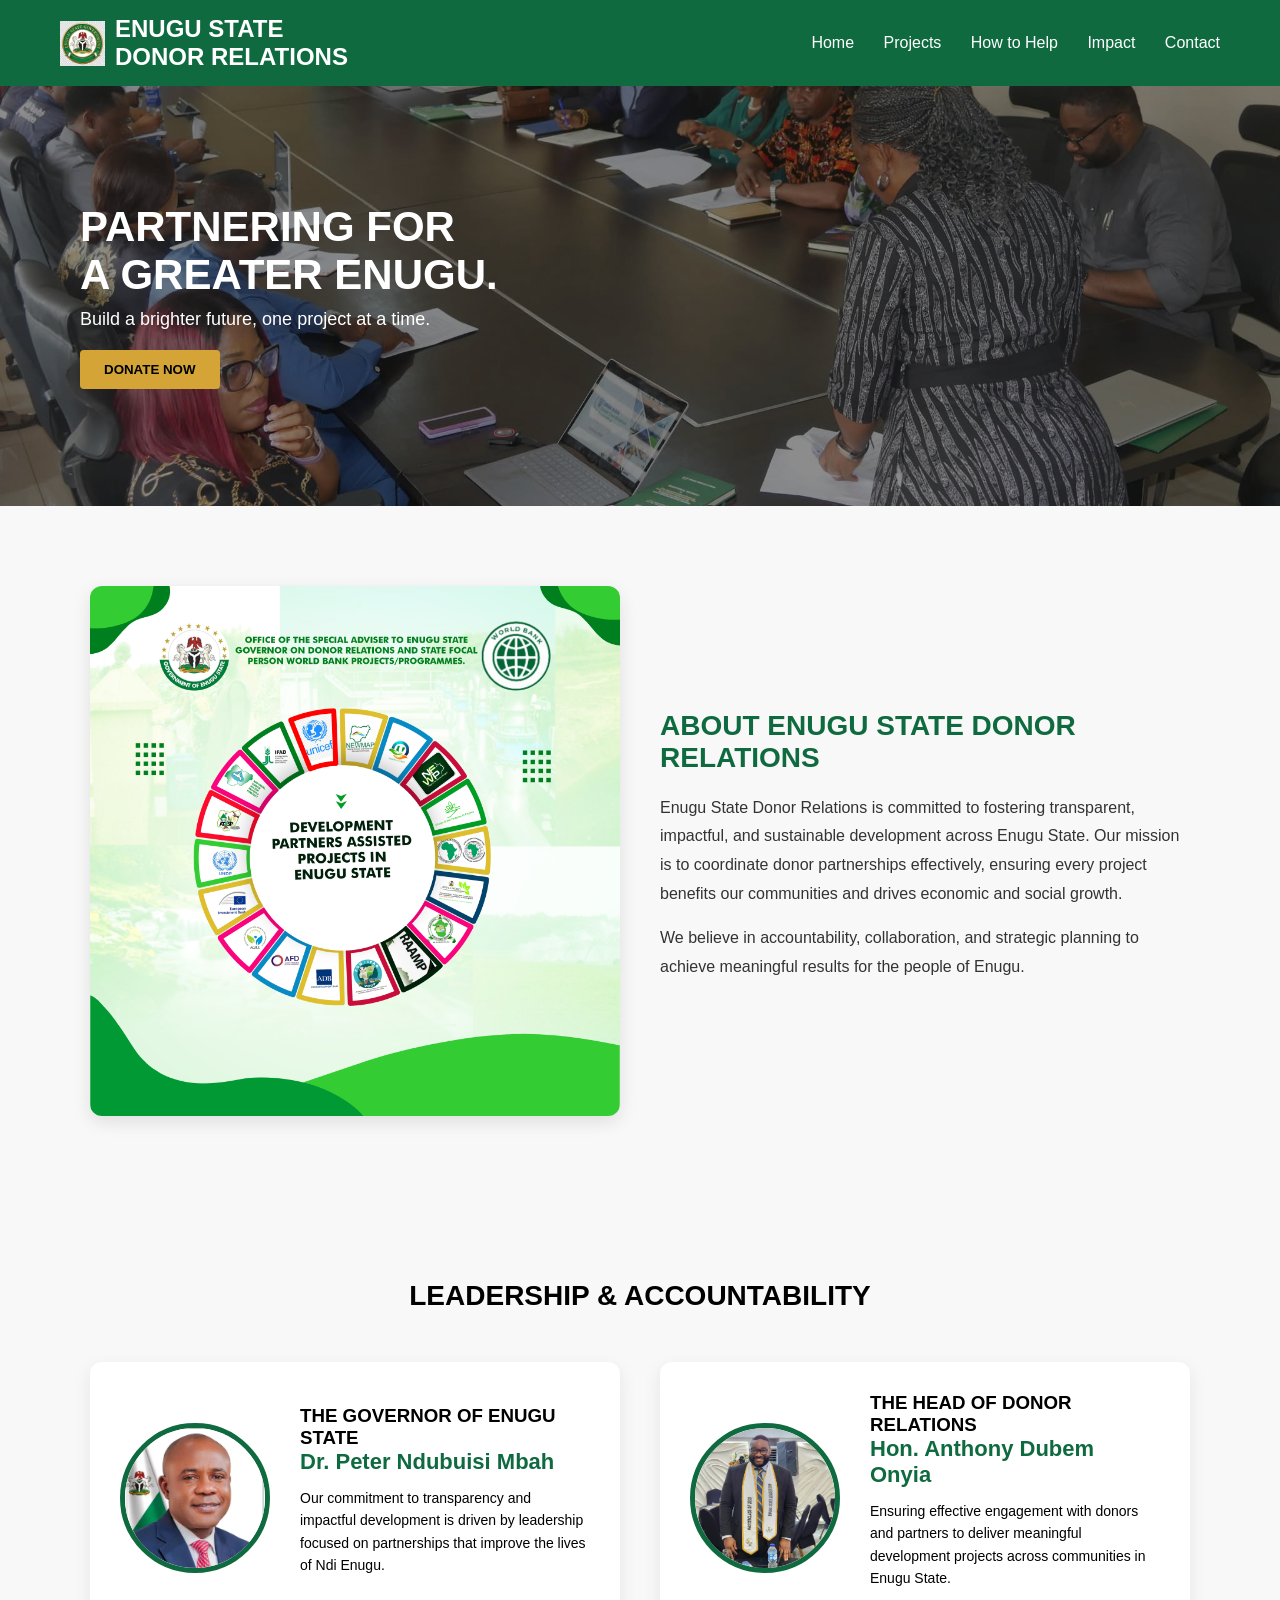
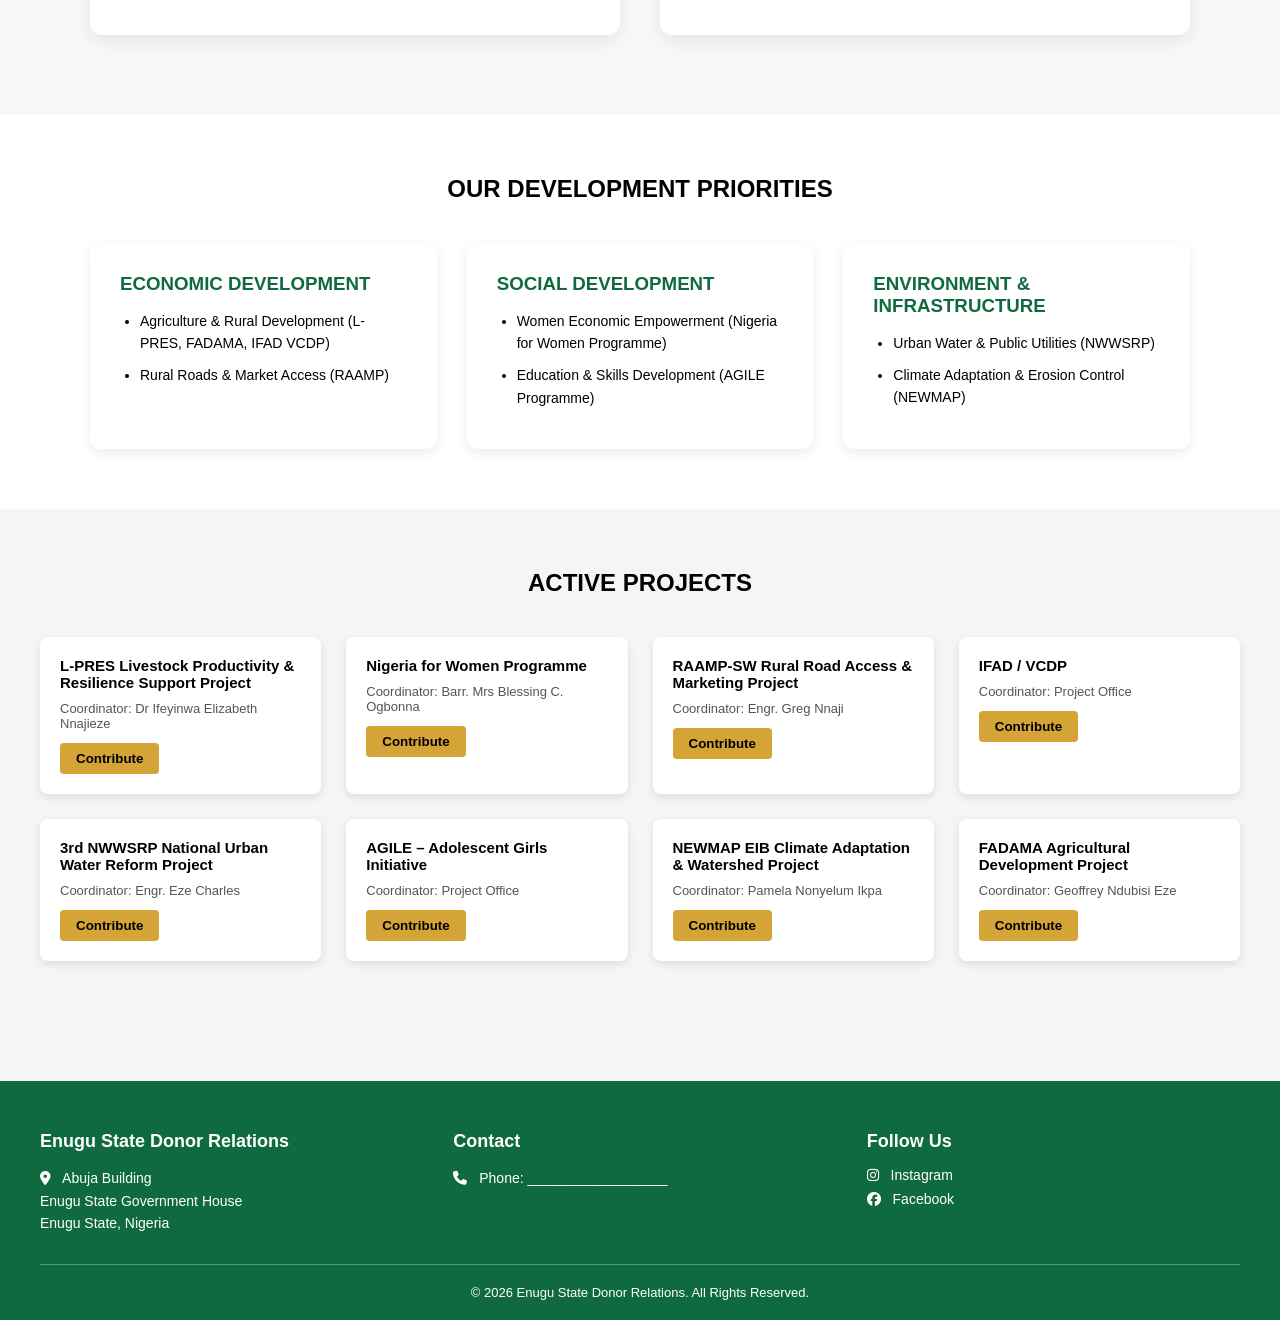
==== index.html @ 3a1fd837 "update" ====
<!DOCTYPE html>
<html lang="en">

<head>
<meta charset="UTF-8">
<meta name="viewport" content="width=device-width, initial-scale=1.0">
<title>Enugu State Donor Relations</title>

<link rel="stylesheet" href="index.css">

<!-- ICON LIBRARY -->
<link rel="stylesheet" href="https://cdnjs.cloudflare.com/ajax/libs/font-awesome/6.5.0/css/all.min.css">

</head>

<body>

<!-- HEADER -->

<header class="header">

<div class="logo-area">
<img src="Gemini_Generated_Image_ixo9hwixo9hwixo9.png" alt="logo">
<h2>ENUGU STATE<br>DONOR RELATIONS</h2>
</div>

<nav class="nav">
<a href="#">Home</a>
<a href="#">Projects</a>
<a href="#">How to Help</a>
<a href="#">Impact</a>
<a href="#">Contact</a>
</nav>

</header>



<!-- HERO -->

<section class="hero">

<div class="hero-content">

<h1>PARTNERING FOR <br> A GREATER ENUGU.</h1>

<p>Build a brighter future, one project at a time.</p>

<button class="donate-btn">DONATE NOW</button>

</div>

</section>


<!-- ABOUT US -->

<section class="about-us">
  <div class="about-container">
    <div class="about-grid">
      <div class="about-image">
        <img src="1000001806.jpg" alt="About Enugu State Donor Relations">
      </div>
      <div class="about-text">
        <h2>ABOUT ENUGU STATE DONOR RELATIONS</h2>
        <p>
          Enugu State Donor Relations is committed to fostering transparent,
          impactful, and sustainable development across Enugu State. Our mission
          is to coordinate donor partnerships effectively, ensuring every project
          benefits our communities and drives economic and social growth.
        </p>
        <p>
          We believe in accountability, collaboration, and strategic planning to
          achieve meaningful results for the people of Enugu.
        </p>
      </div>
    </div>
  </div>
</section>



<!-- LEADERSHIP -->

<section class="leadership">

<h2>LEADERSHIP & ACCOUNTABILITY</h2>

<div class="leadership-grid">

<div class="leader-card">

<div class="leader-img">
<img src="petermbah.jpg" alt="Governor of Enugu State">
</div>

<div class="leader-info">

<h3>THE GOVERNOR OF ENUGU STATE</h3>
<h4>Dr. Peter Ndubuisi Mbah</h4>

<p>
Our commitment to transparency and impactful development
is driven by leadership focused on partnerships that
improve the lives of Ndi Enugu.
</p>

</div>

</div>


<div class="leader-card">

<div class="leader-img">
<img src="dubemonyia.jpg" alt="Hon Anthony Dubem Onyia">
</div>

<div class="leader-info">

<h3>THE HEAD OF DONOR RELATIONS</h3>
<h4>Hon. Anthony Dubem Onyia</h4>

<p>
Ensuring effective engagement with donors and partners
to deliver meaningful development projects across
communities in Enugu State.
</p>

</div>

</div>

</div>

</section>



<!-- PRIORITIES -->

<section class="priorities">

<h2>OUR DEVELOPMENT PRIORITIES</h2>

<div class="priority-grid">


<div class="priority">

<h3>ECONOMIC DEVELOPMENT</h3>

<ul>
<li>Agriculture & Rural Development (L-PRES, FADAMA, IFAD VCDP)</li>
<li>Rural Roads & Market Access (RAAMP)</li>
</ul>

</div>


<div class="priority">

<h3>SOCIAL DEVELOPMENT</h3>

<ul>
<li>Women Economic Empowerment (Nigeria for Women Programme)</li>
<li>Education & Skills Development (AGILE Programme)</li>
</ul>

</div>


<div class="priority">

<h3>ENVIRONMENT & INFRASTRUCTURE</h3>

<ul>
<li>Urban Water & Public Utilities (NWWSRP)</li>
<li>Climate Adaptation & Erosion Control (NEWMAP)</li>
</ul>

</div>

</div>

</section>



<!-- PROJECTS -->

<section class="projects">

<h2>ACTIVE PROJECTS</h2>

<div class="project-grid">

<div class="project-card">
<div class="project-info">
<h4>L-PRES Livestock Productivity & Resilience Support Project</h4>
<p>Coordinator: Dr Ifeyinwa Elizabeth Nnajieze</p>
<button>Contribute</button>
</div>
</div>

<div class="project-card">
<div class="project-info">
<h4>Nigeria for Women Programme</h4>
<p>Coordinator: Barr. Mrs Blessing C. Ogbonna</p>
<button>Contribute</button>
</div>
</div>

<div class="project-card">
<div class="project-info">
<h4>RAAMP-SW Rural Road Access & Marketing Project</h4>
<p>Coordinator: Engr. Greg Nnaji</p>
<button>Contribute</button>
</div>
</div>

<div class="project-card">
<div class="project-info">
<h4>IFAD / VCDP</h4>
<p>Coordinator: Project Office</p>
<button>Contribute</button>
</div>
</div>

<div class="project-card">
<div class="project-info">
<h4>3rd NWWSRP National Urban Water Reform Project</h4>
<p>Coordinator: Engr. Eze Charles</p>
<button>Contribute</button>
</div>
</div>

<div class="project-card">
<div class="project-info">
<h4>AGILE – Adolescent Girls Initiative</h4>
<p>Coordinator: Project Office</p>
<button>Contribute</button>
</div>
</div>

<div class="project-card">
<div class="project-info">
<h4>NEWMAP EIB Climate Adaptation & Watershed Project</h4>
<p>Coordinator: Pamela Nonyelum Ikpa</p>
<button>Contribute</button>
</div>
</div>

<div class="project-card">
<div class="project-info">
<h4>FADAMA Agricultural Development Project</h4>
<p>Coordinator: Geoffrey Ndubisi Eze</p>
<button>Contribute</button>
</div>
</div>

</div>

</section>



<!-- FOOTER -->

<footer class="footer">

<div class="footer-container">

<div class="footer-section">

<h3>Enugu State Donor Relations</h3>

<p>
<i class="fa-solid fa-location-dot"></i>
Abuja Building<br>
Enugu State Government House<br>
Enugu State, Nigeria
</p>

</div>


<div class="footer-section">

<h3>Contact</h3>

<p>
<i class="fa-solid fa-phone"></i>
Phone: __________________
</p>

</div>


<div class="footer-section">

<h3>Follow Us</h3>

<a href="https://www.instagram.com/enugudonorrelations?igsh=aGJiYTN5NWJxbzJ3" target="_blank">
<i class="fa-brands fa-instagram"></i> Instagram
</a>

<a href="https://www.facebook.com/share/1RMy5qS3ZX/" target="_blank">
<i class="fa-brands fa-facebook"></i> Facebook
</a>

</div>

</div>


<div class="footer-bottom">

<p>
© 2026 Enugu State Donor Relations. All Rights Reserved.
</p>

</div>

</footer>



<script>

const heroImages = [
"FB_IMG_1773051484138.jpg",
"dubemonyia.jpg",
"petermbah.jpg",
"Gemini_Generated_Image_9sivd39sivd39siv.png"
];

const hero = document.querySelector(".hero");

let index = 0;

function changeHero(){

hero.style.backgroundImage = `url(${heroImages[index]})`;

index++;

if(index >= heroImages.length){
index = 0;
}

}

changeHero();

setInterval(changeHero,5000);

</script>


</body>
</html>
---- index.css ----
*{
margin:0;
padding:0;
box-sizing:border-box;
font-family:Arial, Helvetica, sans-serif;
}

body{
background:#f5f5f5;
}


/* HEADER */

.header{
display:flex;
justify-content:space-between;
align-items:center;
padding:15px 60px;
background:#0f6b3f;
color:white;
}

.logo-area{
display:flex;
align-items:center;
gap:10px;
}

.logo-area img{
width:45px;
}

.nav a{
color:white;
margin-left:25px;
text-decoration:none;
font-weight:500;
}

.nav a:hover{
text-decoration:underline;
}



/* HERO */

.hero{
height:420px;
background-size:cover;
background-position:center;
background-repeat:no-repeat;
display:flex;
align-items:center;
padding-left:80px;
color:white;
position:relative;
transition:background-image 1s ease-in-out;
}

.hero::before{
content:"";
position:absolute;
top:0;
left:0;
width:100%;
height:100%;
background:rgba(0,0,0,0.45);
}

.hero-content{
position:relative;
z-index:2;
}

.hero-content h1{
font-size:42px;
margin-bottom:10px;
}

.hero-content p{
font-size:18px;
margin-bottom:20px;
}

.donate-btn{
background:#d4a437;
border:none;
padding:12px 24px;
font-weight:bold;
cursor:pointer;
border-radius:4px;
}



/* LEADERSHIP */

.leadership{
padding:80px 40px;
background:#f8f8f8;
text-align:center;
}

.leadership h2{
margin-bottom:50px;
font-size:28px;
}

.leadership-grid{
display:grid;
grid-template-columns:repeat(2,1fr);
gap:40px;
max-width:1100px;
margin:auto;
}

.leader-card{
display:flex;
align-items:center;
gap:30px;
background:white;
border-radius:12px;
padding:30px;
box-shadow:0 6px 18px rgba(0,0,0,0.08);
}

.leader-img{
min-width:150px;
height:150px;
border-radius:50%;
overflow:hidden;
border:5px solid #0f6b3f;
}

.leader-img img{
width:100%;
height:100%;
object-fit:cover;
}

.leader-info{
text-align:left;
}

.leader-info h4{
font-size:22px;
margin-bottom:12px;
color:#0f6b3f;
}

.leader-info p{
font-size:14px;
line-height:1.6;
margin-bottom:15px;
}



/* PRIORITIES */

.priorities{
text-align:center;
padding:60px 40px;
background:white;
}

.priorities h2{
margin-bottom:40px;
}

.priority-grid{
display:grid;
grid-template-columns:repeat(auto-fit,minmax(280px,1fr));
gap:30px;
max-width:1100px;
margin:auto;
}

.priority{
background:white;
padding:30px;
border-radius:10px;
box-shadow:0 4px 12px rgba(0,0,0,0.08);
text-align:left;
}

.priority h3{
color:#0f6b3f;
margin-bottom:15px;
}

.priority ul{
padding-left:20px;
}

.priority li{
margin-bottom:10px;
font-size:14px;
line-height:1.6;
}



/* PROJECTS */

.projects{
padding:60px 40px;
}

.projects h2{
text-align:center;
margin-bottom:40px;
}

.project-grid{
display:grid;
grid-template-columns:repeat(auto-fit,minmax(260px,1fr));
gap:25px;
max-width:1200px;
margin:auto;
}

.project-card{
background:white;
border-radius:8px;
padding:20px;
box-shadow:0 3px 8px rgba(0,0,0,0.1);
}

.project-info h4{
font-size:15px;
margin-bottom:10px;
}

.project-info p{
font-size:13px;
margin-bottom:12px;
color:#555;
}

.project-info button{
background:#d4a437;
border:none;
padding:8px 16px;
cursor:pointer;
border-radius:4px;
font-weight:bold;
}

/* FOOTER */

.footer{
background:#0f6b3f;
color:white;
padding:50px 40px 20px;
margin-top:60px;
}

.footer-container{
display:grid;
grid-template-columns:repeat(auto-fit,minmax(250px,1fr));
gap:40px;
max-width:1200px;
margin:auto;
}

.footer-section h3{
margin-bottom:15px;
font-size:18px;
}

.footer-section p{
font-size:14px;
line-height:1.6;
}

.footer-section a{
display:block;
color:white;
text-decoration:none;
margin-bottom:8px;
font-size:14px;
}

.footer-section a:hover{
text-decoration:underline;
}

.footer-bottom{
text-align:center;
margin-top:30px;
padding-top:20px;
border-top:1px solid rgba(255,255,255,0.3);
font-size:13px;
}

.footer i{
margin-right:8px;
}

/* ABOUT US */

.about-us {
  padding: 80px 40px;
  background: #f8f8f8;
}

.about-container {
  max-width: 1100px;
  margin: auto;
}

.about-grid {
  display: grid;
  grid-template-columns: 1fr 1fr;
  gap: 40px;
  align-items: center;
}

.about-image img {
  width: 100%;
  border-radius: 12px;
  object-fit: cover;
  box-shadow: 0 6px 18px rgba(0,0,0,0.1);
}

.about-text h2 {
  font-size: 28px;
  color: #0f6b3f;
  margin-bottom: 20px;
}

.about-text p {
  font-size: 16px;
  line-height: 1.8;
  margin-bottom: 15px;
  color: #333;
}

/* Responsive for smaller screens */
@media screen and (max-width: 900px) {
  .about-grid {
    grid-template-columns: 1fr;
    text-align: center;
  }

  .about-text h2 {
    margin-top: 20px;
  }
}
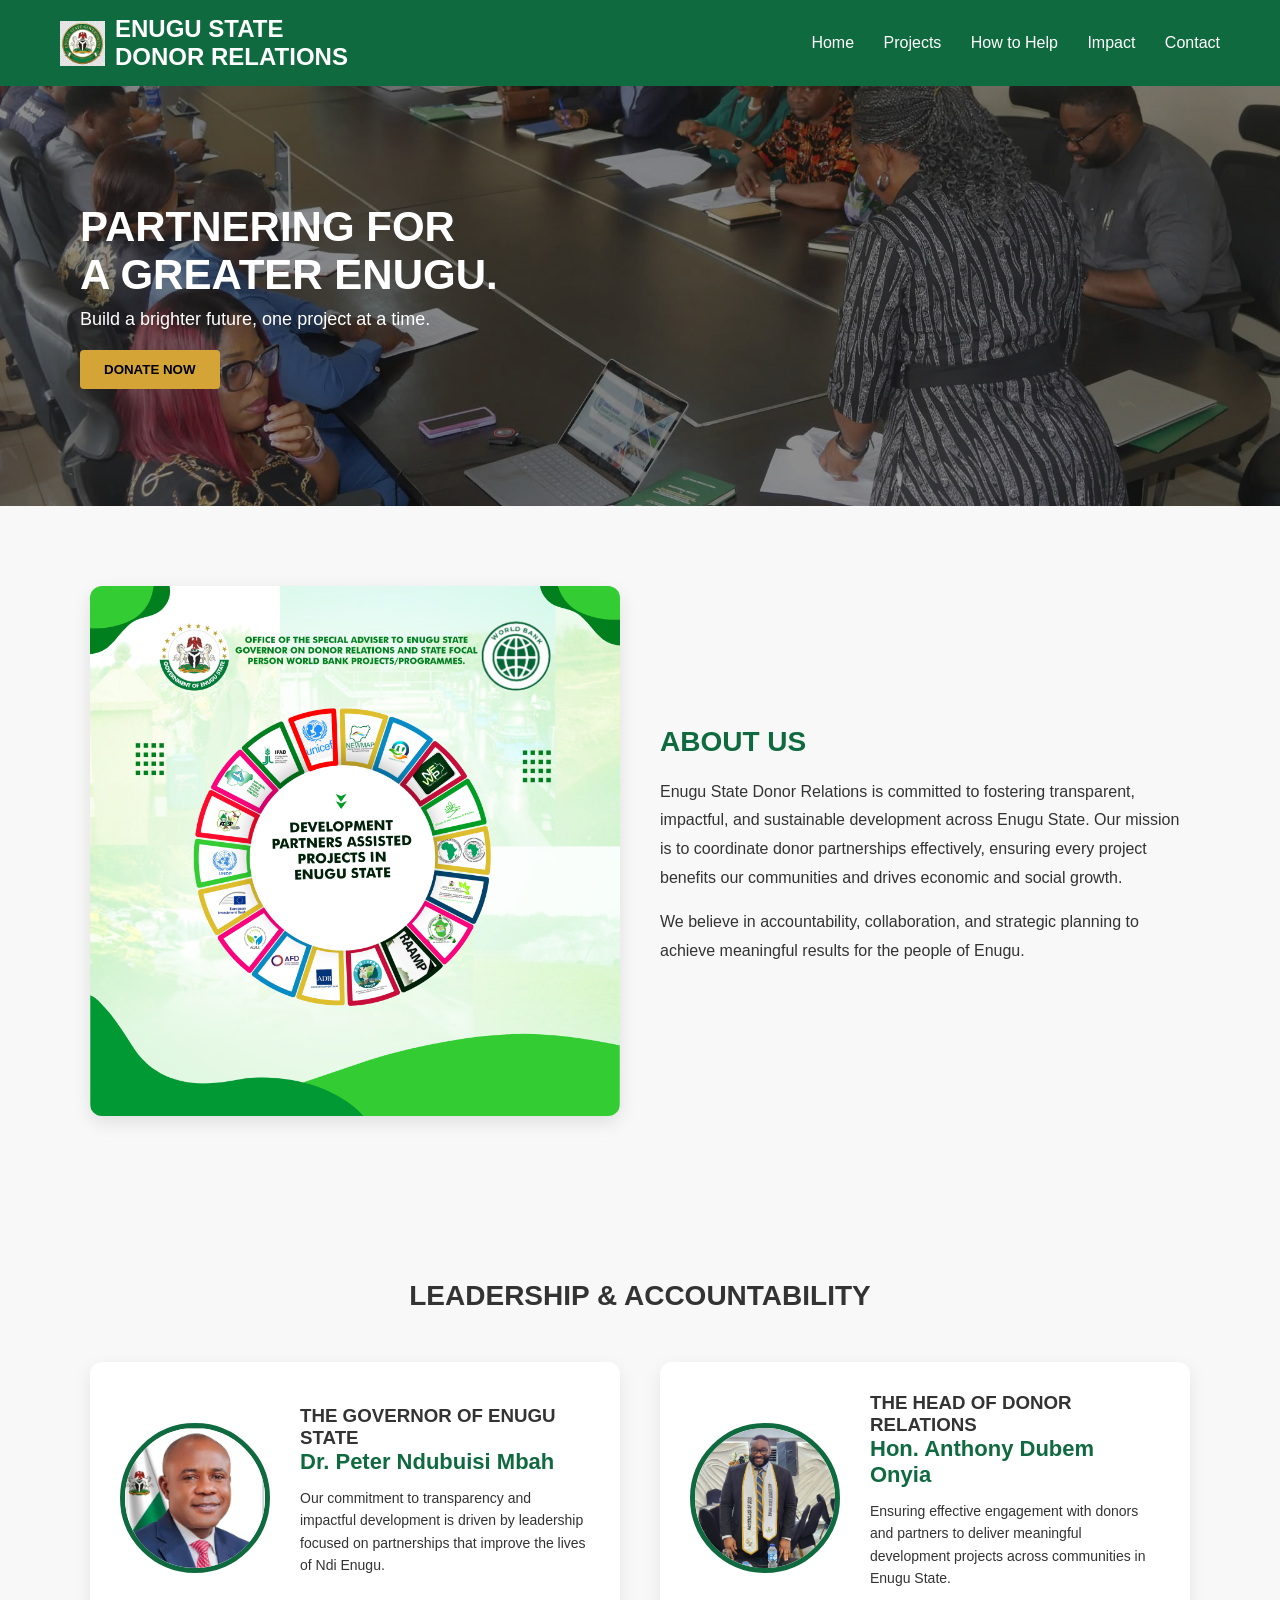
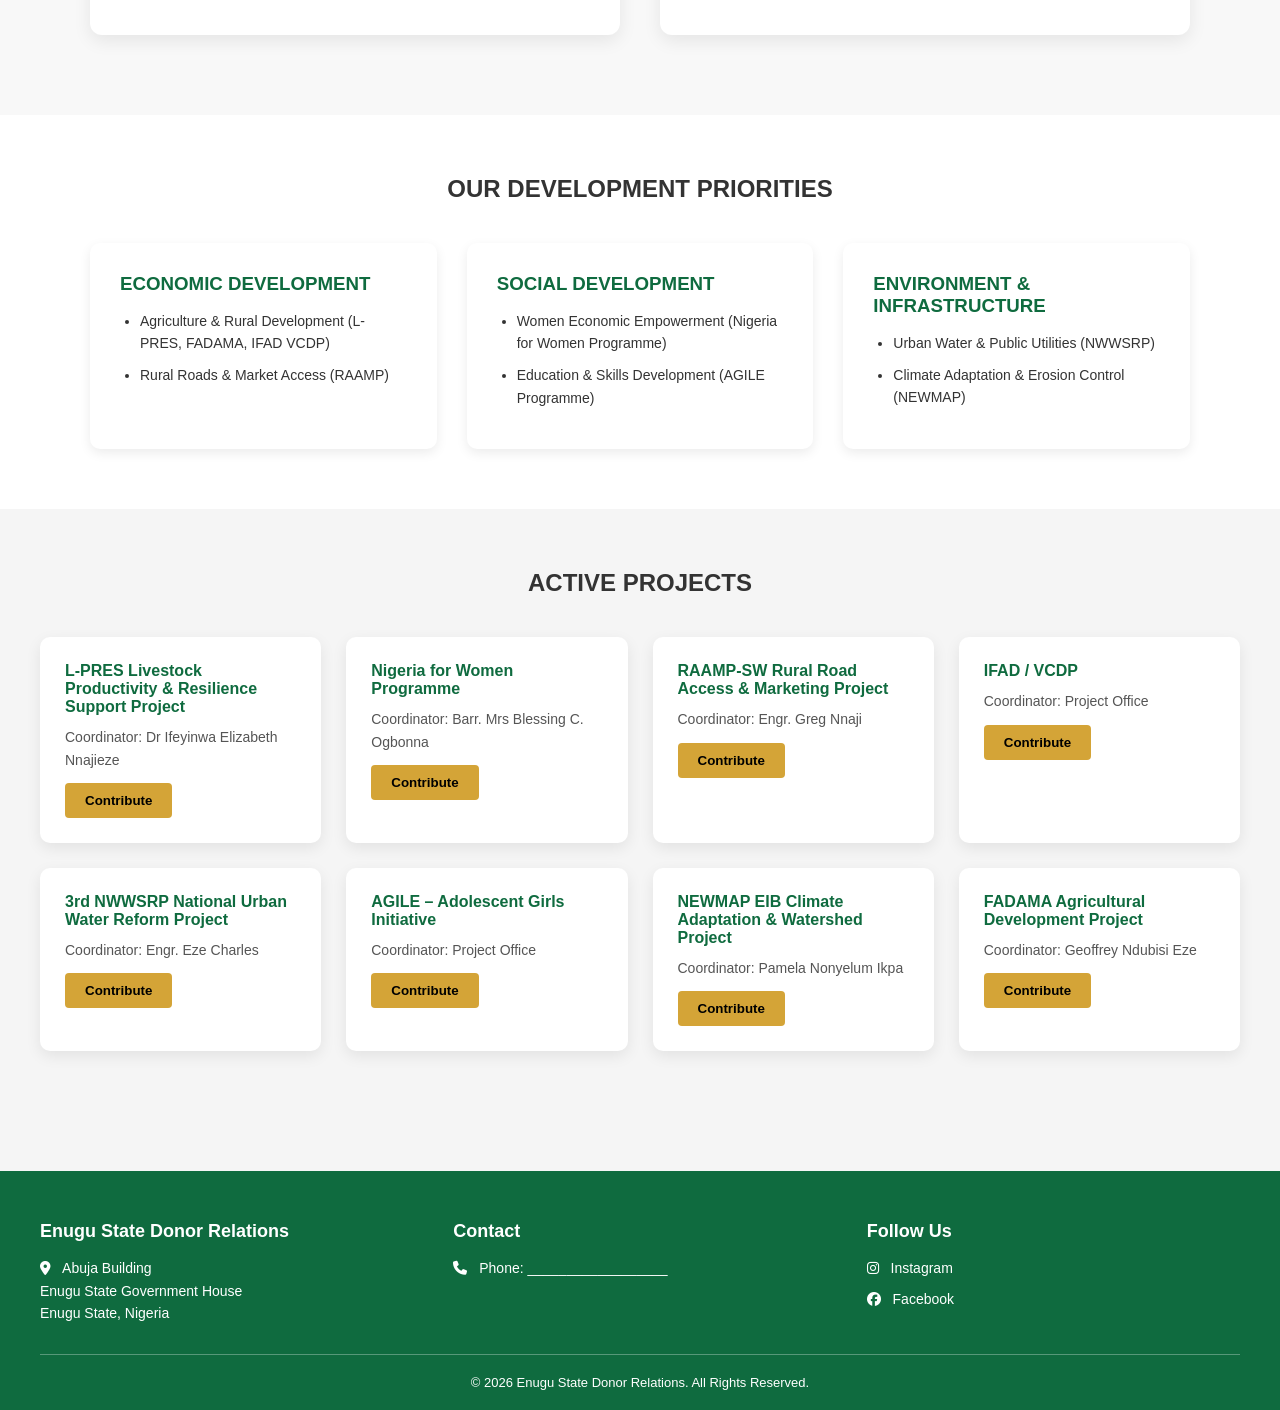
==== commit 225f0b53: "update" ====
--- a/index.html
+++ b/index.html
@@ -62,7 +62,7 @@
         <img src="1000001806.jpg" alt="About Enugu State Donor Relations">
       </div>
       <div class="about-text">
-        <h2>ABOUT ENUGU STATE DONOR RELATIONS</h2>
+        <h2>ABOUT US</h2>
         <p>
           Enugu State Donor Relations is committed to fostering transparent,
           impactful, and sustainable development across Enugu State. Our mission
--- a/index.css
+++ b/index.css
@@ -1,306 +1,127 @@
-*{
-margin:0;
-padding:0;
-box-sizing:border-box;
-font-family:Arial, Helvetica, sans-serif;
-}
-
-body{
-background:#f5f5f5;
-}
-
-
-/* HEADER */
-
-.header{
-display:flex;
-justify-content:space-between;
-align-items:center;
-padding:15px 60px;
-background:#0f6b3f;
-color:white;
-}
-
-.logo-area{
-display:flex;
-align-items:center;
-gap:10px;
-}
-
-.logo-area img{
-width:45px;
-}
-
-.nav a{
-color:white;
-margin-left:25px;
-text-decoration:none;
-font-weight:500;
-}
-
-.nav a:hover{
-text-decoration:underline;
-}
-
-
-
-/* HERO */
-
-.hero{
-height:420px;
-background-size:cover;
-background-position:center;
-background-repeat:no-repeat;
-display:flex;
-align-items:center;
-padding-left:80px;
-color:white;
-position:relative;
-transition:background-image 1s ease-in-out;
-}
-
-.hero::before{
-content:"";
-position:absolute;
-top:0;
-left:0;
-width:100%;
-height:100%;
-background:rgba(0,0,0,0.45);
-}
-
-.hero-content{
-position:relative;
-z-index:2;
-}
-
-.hero-content h1{
-font-size:42px;
-margin-bottom:10px;
-}
-
-.hero-content p{
-font-size:18px;
-margin-bottom:20px;
-}
-
-.donate-btn{
-background:#d4a437;
-border:none;
-padding:12px 24px;
-font-weight:bold;
-cursor:pointer;
-border-radius:4px;
-}
-
-
-
-/* LEADERSHIP */
-
-.leadership{
-padding:80px 40px;
-background:#f8f8f8;
-text-align:center;
-}
-
-.leadership h2{
-margin-bottom:50px;
-font-size:28px;
-}
-
-.leadership-grid{
-display:grid;
-grid-template-columns:repeat(2,1fr);
-gap:40px;
-max-width:1100px;
-margin:auto;
-}
-
-.leader-card{
-display:flex;
-align-items:center;
-gap:30px;
-background:white;
-border-radius:12px;
-padding:30px;
-box-shadow:0 6px 18px rgba(0,0,0,0.08);
-}
-
-.leader-img{
-min-width:150px;
-height:150px;
-border-radius:50%;
-overflow:hidden;
-border:5px solid #0f6b3f;
-}
-
-.leader-img img{
-width:100%;
-height:100%;
-object-fit:cover;
-}
-
-.leader-info{
-text-align:left;
-}
-
-.leader-info h4{
-font-size:22px;
-margin-bottom:12px;
-color:#0f6b3f;
-}
-
-.leader-info p{
-font-size:14px;
-line-height:1.6;
-margin-bottom:15px;
-}
-
-
-
-/* PRIORITIES */
-
-.priorities{
-text-align:center;
-padding:60px 40px;
-background:white;
-}
-
-.priorities h2{
-margin-bottom:40px;
-}
-
-.priority-grid{
-display:grid;
-grid-template-columns:repeat(auto-fit,minmax(280px,1fr));
-gap:30px;
-max-width:1100px;
-margin:auto;
-}
-
-.priority{
-background:white;
-padding:30px;
-border-radius:10px;
-box-shadow:0 4px 12px rgba(0,0,0,0.08);
-text-align:left;
-}
-
-.priority h3{
-color:#0f6b3f;
-margin-bottom:15px;
-}
-
-.priority ul{
-padding-left:20px;
-}
-
-.priority li{
-margin-bottom:10px;
-font-size:14px;
-line-height:1.6;
-}
-
-
-
-/* PROJECTS */
-
-.projects{
-padding:60px 40px;
-}
-
-.projects h2{
-text-align:center;
-margin-bottom:40px;
-}
-
-.project-grid{
-display:grid;
-grid-template-columns:repeat(auto-fit,minmax(260px,1fr));
-gap:25px;
-max-width:1200px;
-margin:auto;
-}
-
-.project-card{
-background:white;
-border-radius:8px;
-padding:20px;
-box-shadow:0 3px 8px rgba(0,0,0,0.1);
-}
-
-.project-info h4{
-font-size:15px;
-margin-bottom:10px;
-}
-
-.project-info p{
-font-size:13px;
-margin-bottom:12px;
-color:#555;
-}
-
-.project-info button{
-background:#d4a437;
-border:none;
-padding:8px 16px;
-cursor:pointer;
-border-radius:4px;
-font-weight:bold;
-}
-
-/* FOOTER */
-
-.footer{
-background:#0f6b3f;
-color:white;
-padding:50px 40px 20px;
-margin-top:60px;
-}
-
-.footer-container{
-display:grid;
-grid-template-columns:repeat(auto-fit,minmax(250px,1fr));
-gap:40px;
-max-width:1200px;
-margin:auto;
-}
-
-.footer-section h3{
-margin-bottom:15px;
-font-size:18px;
-}
-
-.footer-section p{
-font-size:14px;
-line-height:1.6;
-}
-
-.footer-section a{
-display:block;
-color:white;
-text-decoration:none;
-margin-bottom:8px;
-font-size:14px;
-}
-
-.footer-section a:hover{
-text-decoration:underline;
-}
-
-.footer-bottom{
-text-align:center;
-margin-top:30px;
-padding-top:20px;
-border-top:1px solid rgba(255,255,255,0.3);
-font-size:13px;
-}
-
-.footer i{
-margin-right:8px;
-}
-
-/* ABOUT US */
+/* ==========================
+   GLOBAL STYLES
+========================== */
+
+* {
+  margin: 0;
+  padding: 0;
+  box-sizing: border-box;
+  font-family: Arial, Helvetica, sans-serif;
+}
+
+body {
+  background: #f5f5f5;
+  color: #333;
+}
+
+/* ==========================
+   HEADER
+========================== */
+
+.header {
+  display: flex;
+  justify-content: space-between;
+  align-items: center;
+  padding: 15px 60px;
+  background: #0f6b3f;
+  color: white;
+}
+
+.logo-area {
+  display: flex;
+  align-items: center;
+  gap: 10px;
+}
+
+.logo-area img {
+  width: 45px;
+}
+
+.nav a {
+  color: white;
+  margin-left: 25px;
+  text-decoration: none;
+  font-weight: 500;
+}
+
+.nav a:hover {
+  text-decoration: underline;
+}
+
+/* ==========================
+   HERO (Home Page)
+========================== */
+
+.hero {
+  height: 420px;
+  background-size: cover;
+  background-position: center;
+  background-repeat: no-repeat;
+  display: flex;
+  align-items: center;
+  padding-left: 80px;
+  color: white;
+  position: relative;
+  transition: background-image 1s ease-in-out;
+}
+
+.hero::before {
+  content: "";
+  position: absolute;
+  top: 0;
+  left: 0;
+  width: 100%;
+  height: 100%;
+  background: rgba(0, 0, 0, 0.45);
+}
+
+.hero-content {
+  position: relative;
+  z-index: 2;
+}
+
+.hero-content h1 {
+  font-size: 42px;
+  margin-bottom: 10px;
+}
+
+.hero-content p {
+  font-size: 18px;
+  margin-bottom: 20px;
+}
+
+.donate-btn {
+  background: #d4a437;
+  border: none;
+  padding: 12px 24px;
+  font-weight: bold;
+  cursor: pointer;
+  border-radius: 4px;
+}
+
+/* ==========================
+   PAGE HERO (Projects & Impact Pages)
+========================== */
+
+.page-hero {
+  background: #0f6b3f;
+  color: white;
+  text-align: center;
+  padding: 80px 20px;
+}
+
+.page-hero h1 {
+  font-size: 36px;
+  margin-bottom: 10px;
+}
+
+.page-hero p {
+  font-size: 18px;
+}
+
+/* ==========================
+   ABOUT US
+========================== */
 
 .about-us {
   padding: 80px 40px;
@@ -323,7 +144,7 @@
   width: 100%;
   border-radius: 12px;
   object-fit: cover;
-  box-shadow: 0 6px 18px rgba(0,0,0,0.1);
+  box-shadow: 0 6px 18px rgba(0, 0, 0, 0.1);
 }
 
 .about-text h2 {
@@ -336,17 +157,394 @@
   font-size: 16px;
   line-height: 1.8;
   margin-bottom: 15px;
-  color: #333;
-}
-
-/* Responsive for smaller screens */
+}
+
+/* ==========================
+   LEADERSHIP
+========================== */
+
+.leadership {
+  padding: 80px 40px;
+  background: #f8f8f8;
+  text-align: center;
+}
+
+.leadership h2 {
+  margin-bottom: 50px;
+  font-size: 28px;
+}
+
+.leadership-grid {
+  display: grid;
+  grid-template-columns: repeat(2, 1fr);
+  gap: 40px;
+  max-width: 1100px;
+  margin: auto;
+}
+
+.leader-card {
+  display: flex;
+  align-items: center;
+  gap: 30px;
+  background: white;
+  border-radius: 12px;
+  padding: 30px;
+  box-shadow: 0 6px 18px rgba(0, 0, 0, 0.08);
+}
+
+.leader-img {
+  min-width: 150px;
+  height: 150px;
+  border-radius: 50%;
+  overflow: hidden;
+  border: 5px solid #0f6b3f;
+}
+
+.leader-img img {
+  width: 100%;
+  height: 100%;
+  object-fit: cover;
+}
+
+.leader-info {
+  text-align: left;
+}
+
+.leader-info h4 {
+  font-size: 22px;
+  margin-bottom: 12px;
+  color: #0f6b3f;
+}
+
+.leader-info p {
+  font-size: 14px;
+  line-height: 1.6;
+  margin-bottom: 15px;
+}
+
+/* ==========================
+   PRIORITIES
+========================== */
+
+.priorities {
+  text-align: center;
+  padding: 60px 40px;
+  background: white;
+}
+
+.priorities h2 {
+  margin-bottom: 40px;
+}
+
+.priority-grid {
+  display: grid;
+  grid-template-columns: repeat(auto-fit, minmax(280px, 1fr));
+  gap: 30px;
+  max-width: 1100px;
+  margin: auto;
+}
+
+.priority {
+  background: white;
+  padding: 30px;
+  border-radius: 10px;
+  box-shadow: 0 4px 12px rgba(0, 0, 0, 0.08);
+  text-align: left;
+}
+
+.priority h3 {
+  color: #0f6b3f;
+  margin-bottom: 15px;
+}
+
+.priority ul {
+  padding-left: 20px;
+}
+
+.priority li {
+  margin-bottom: 10px;
+  font-size: 14px;
+  line-height: 1.6;
+}
+
+/* ==========================
+   PROJECTS
+========================== */
+
+.projects,
+.projects-page {
+  padding: 60px 40px;
+}
+
+.projects h2,
+.projects-page h2 {
+  text-align: center;
+  margin-bottom: 40px;
+}
+
+.project-grid {
+  display: grid;
+  grid-template-columns: repeat(auto-fit, minmax(260px, 1fr));
+  gap: 25px;
+  max-width: 1200px;
+  margin: auto;
+}
+
+.project-card,
+.project-item {
+  background: white;
+  border-radius: 10px;
+  padding: 25px;
+  box-shadow: 0 5px 15px rgba(0, 0, 0, 0.08);
+}
+
+.project-info h4,
+.project-item h2 {
+  font-size: 16px;
+  margin-bottom: 10px;
+  color: #0f6b3f;
+}
+
+.project-info p,
+.project-item p {
+  font-size: 14px;
+  margin-bottom: 12px;
+  line-height: 1.6;
+  color: #555;
+}
+
+.project-info button,
+.project-item button {
+  background: #d4a437;
+  border: none;
+  padding: 10px 20px;
+  cursor: pointer;
+  border-radius: 4px;
+  font-weight: bold;
+}
+
+/* ==========================
+   IMPACT PAGE
+========================== */
+
+.impact-metrics,
+.impact-stories,
+.impact-cta {
+  padding: 60px 40px;
+  text-align: center;
+}
+
+.impact-metrics {
+  background: #f8f8f8;
+}
+
+.impact-metrics h2,
+.impact-stories h2,
+.impact-cta h2 {
+  font-size: 28px;
+  margin-bottom: 40px;
+  color: #0f6b3f;
+}
+
+.metrics-grid,
+.stories-grid {
+  display: grid;
+  grid-template-columns: repeat(auto-fit, minmax(280px, 1fr));
+  gap: 30px;
+  max-width: 1200px;
+  margin: auto;
+}
+
+.metric-card,
+.story-card {
+  background: white;
+  padding: 25px;
+  border-radius: 12px;
+  box-shadow: 0 6px 18px rgba(0, 0, 0, 0.08);
+  text-align: left;
+}
+
+.metric-card i {
+  color: #0f6b3f;
+  margin-bottom: 15px;
+  font-size: 36px;
+}
+
+.metric-card h3,
+.story-card h3 {
+  margin-bottom: 12px;
+  font-size: 20px;
+}
+
+.metric-card p,
+.story-card p {
+  font-size: 14px;
+  line-height: 1.6;
+}
+
+.story-card img {
+  width: 100%;
+  border-radius: 10px;
+  margin-bottom: 15px;
+  object-fit: cover;
+}
+
+/* CTA SECTION */
+
+.impact-cta {
+  background: #0f6b3f;
+  color: white;
+}
+
+.impact-cta p {
+  font-size: 16px;
+  margin-bottom: 25px;
+}
+
+.impact-cta .donate-btn {
+  background: #d4a437;
+  padding: 12px 24px;
+  font-weight: bold;
+  border: none;
+  border-radius: 4px;
+  cursor: pointer;
+}
+
+/* ==========================
+   FOOTER
+========================== */
+
+.footer {
+  background: #0f6b3f;
+  color: white;
+  padding: 50px 40px 20px;
+  margin-top: 60px;
+}
+
+.footer-container {
+  display: grid;
+  grid-template-columns: repeat(auto-fit, minmax(250px, 1fr));
+  gap: 40px;
+  max-width: 1200px;
+  margin: auto;
+}
+
+.footer-section h3 {
+  margin-bottom: 15px;
+  font-size: 18px;
+}
+
+.footer-section p,
+.footer-section a {
+  font-size: 14px;
+  line-height: 1.6;
+}
+
+.footer-section a {
+  display: block;
+  color: white;
+  text-decoration: none;
+  margin-bottom: 8px;
+}
+
+.footer-section a:hover {
+  text-decoration: underline;
+}
+
+.footer-bottom {
+  text-align: center;
+  margin-top: 30px;
+  padding-top: 20px;
+  border-top: 1px solid rgba(255, 255, 255, 0.3);
+  font-size: 13px;
+}
+
+.footer i {
+  margin-right: 8px;
+}
+
+/* ==========================
+   RESPONSIVE
+========================== */
+
 @media screen and (max-width: 900px) {
-  .about-grid {
+  .about-grid,
+  .leadership-grid,
+  .metrics-grid,
+  .stories-grid {
     grid-template-columns: 1fr;
     text-align: center;
   }
 
-  .about-text h2 {
+  .about-text h2,
+  .story-card p,
+  .leader-info p {
     margin-top: 20px;
   }
+}
+
+.project-img{
+width:220px;
+height:220px;
+object-fit:cover;
+border-radius:10px;
+margin-bottom:15px;
+display:block;
+margin-left:auto;
+margin-right:auto;
+}
+
+/* MODERN PROJECT CARDS */
+
+.projects-container{
+max-width:1200px;
+margin:auto;
+display:grid;
+grid-template-columns:repeat(auto-fit,minmax(320px,1fr));
+gap:30px;
+}
+
+.project-item{
+background:white;
+border-radius:12px;
+overflow:hidden;
+box-shadow:0 8px 20px rgba(0,0,0,0.08);
+transition:transform 0.3s ease, box-shadow 0.3s ease;
+}
+
+.project-item:hover{
+transform:translateY(-6px);
+box-shadow:0 12px 30px rgba(0,0,0,0.15);
+}
+
+.project-image img{
+width:100%;
+height:200px;
+object-fit:cover;
+}
+
+.project-content{
+padding:25px;
+}
+
+.project-content h2{
+font-size:18px;
+margin-bottom:10px;
+color:#0f6b3f;
+}
+
+.project-content p{
+font-size:14px;
+line-height:1.6;
+margin-bottom:12px;
+color:#555;
+}
+
+.project-content button{
+background:#d4a437;
+border:none;
+padding:10px 20px;
+border-radius:4px;
+font-weight:bold;
+cursor:pointer;
 }
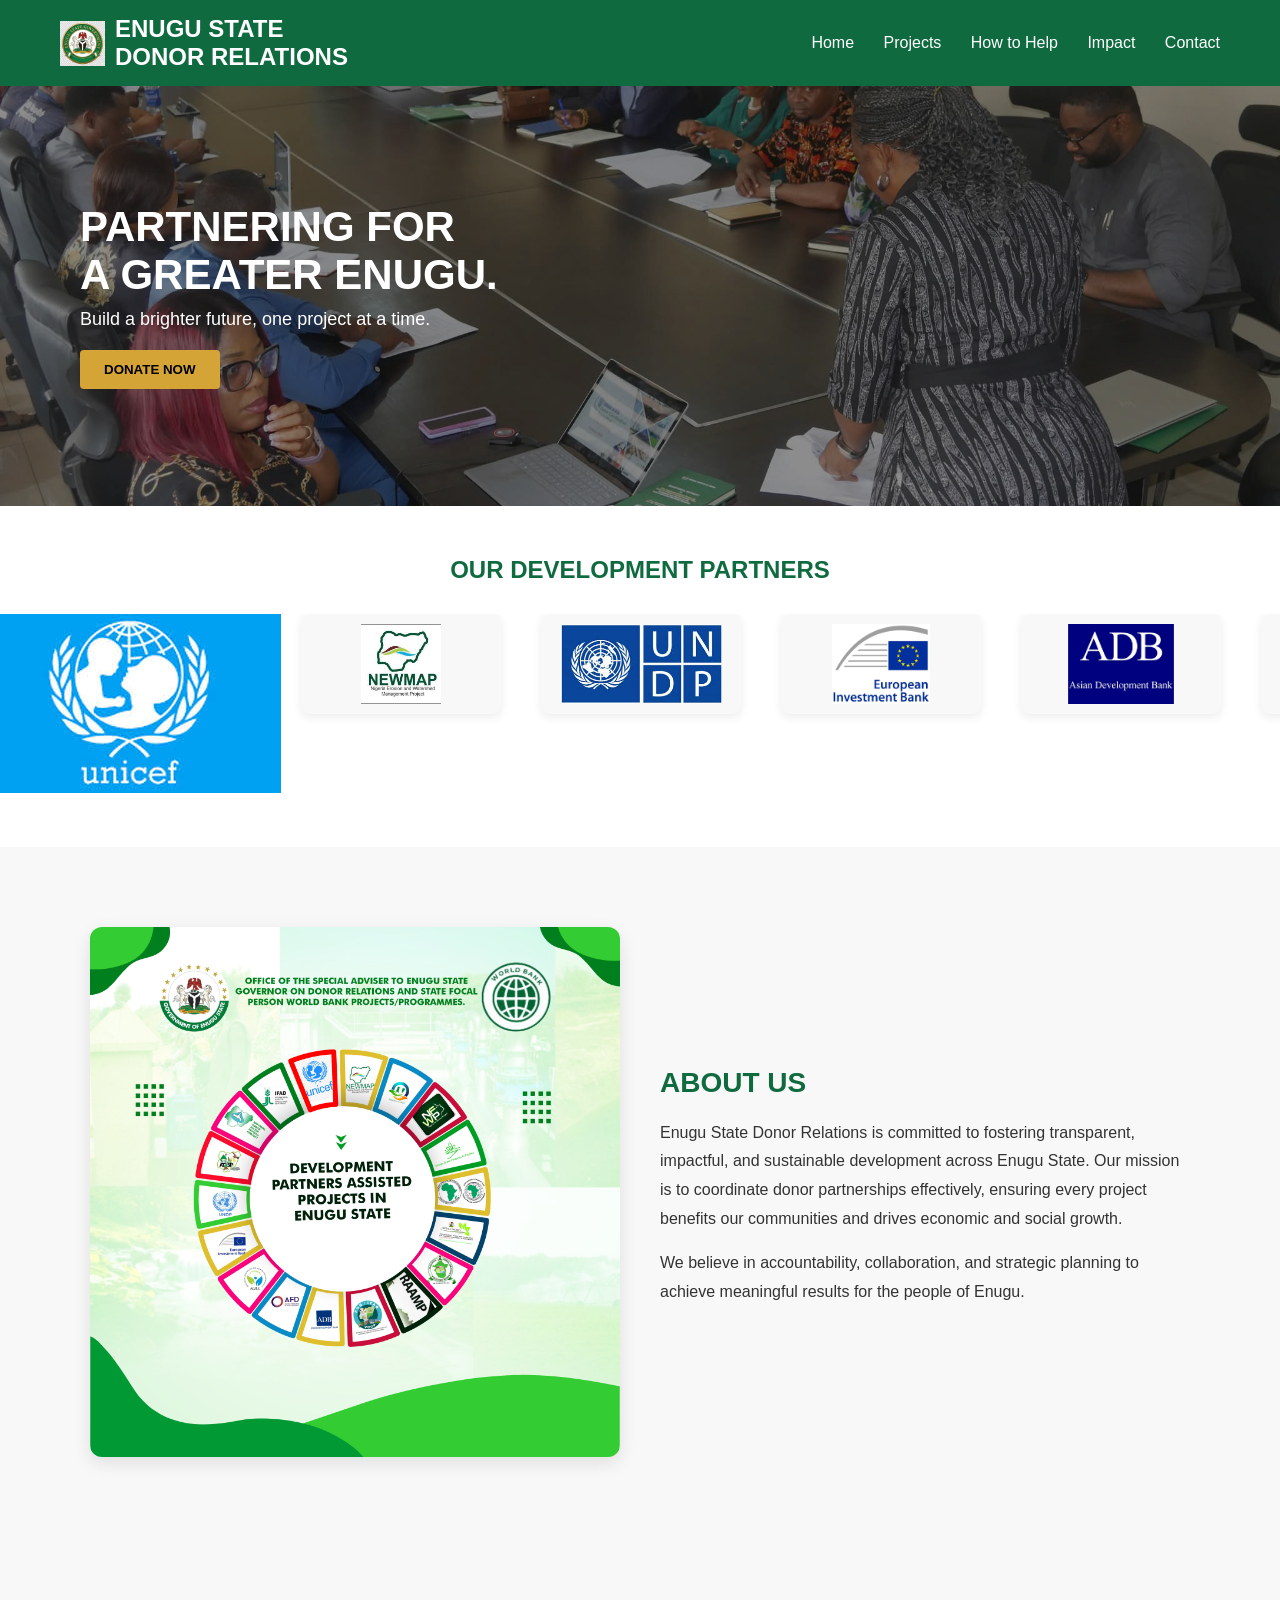
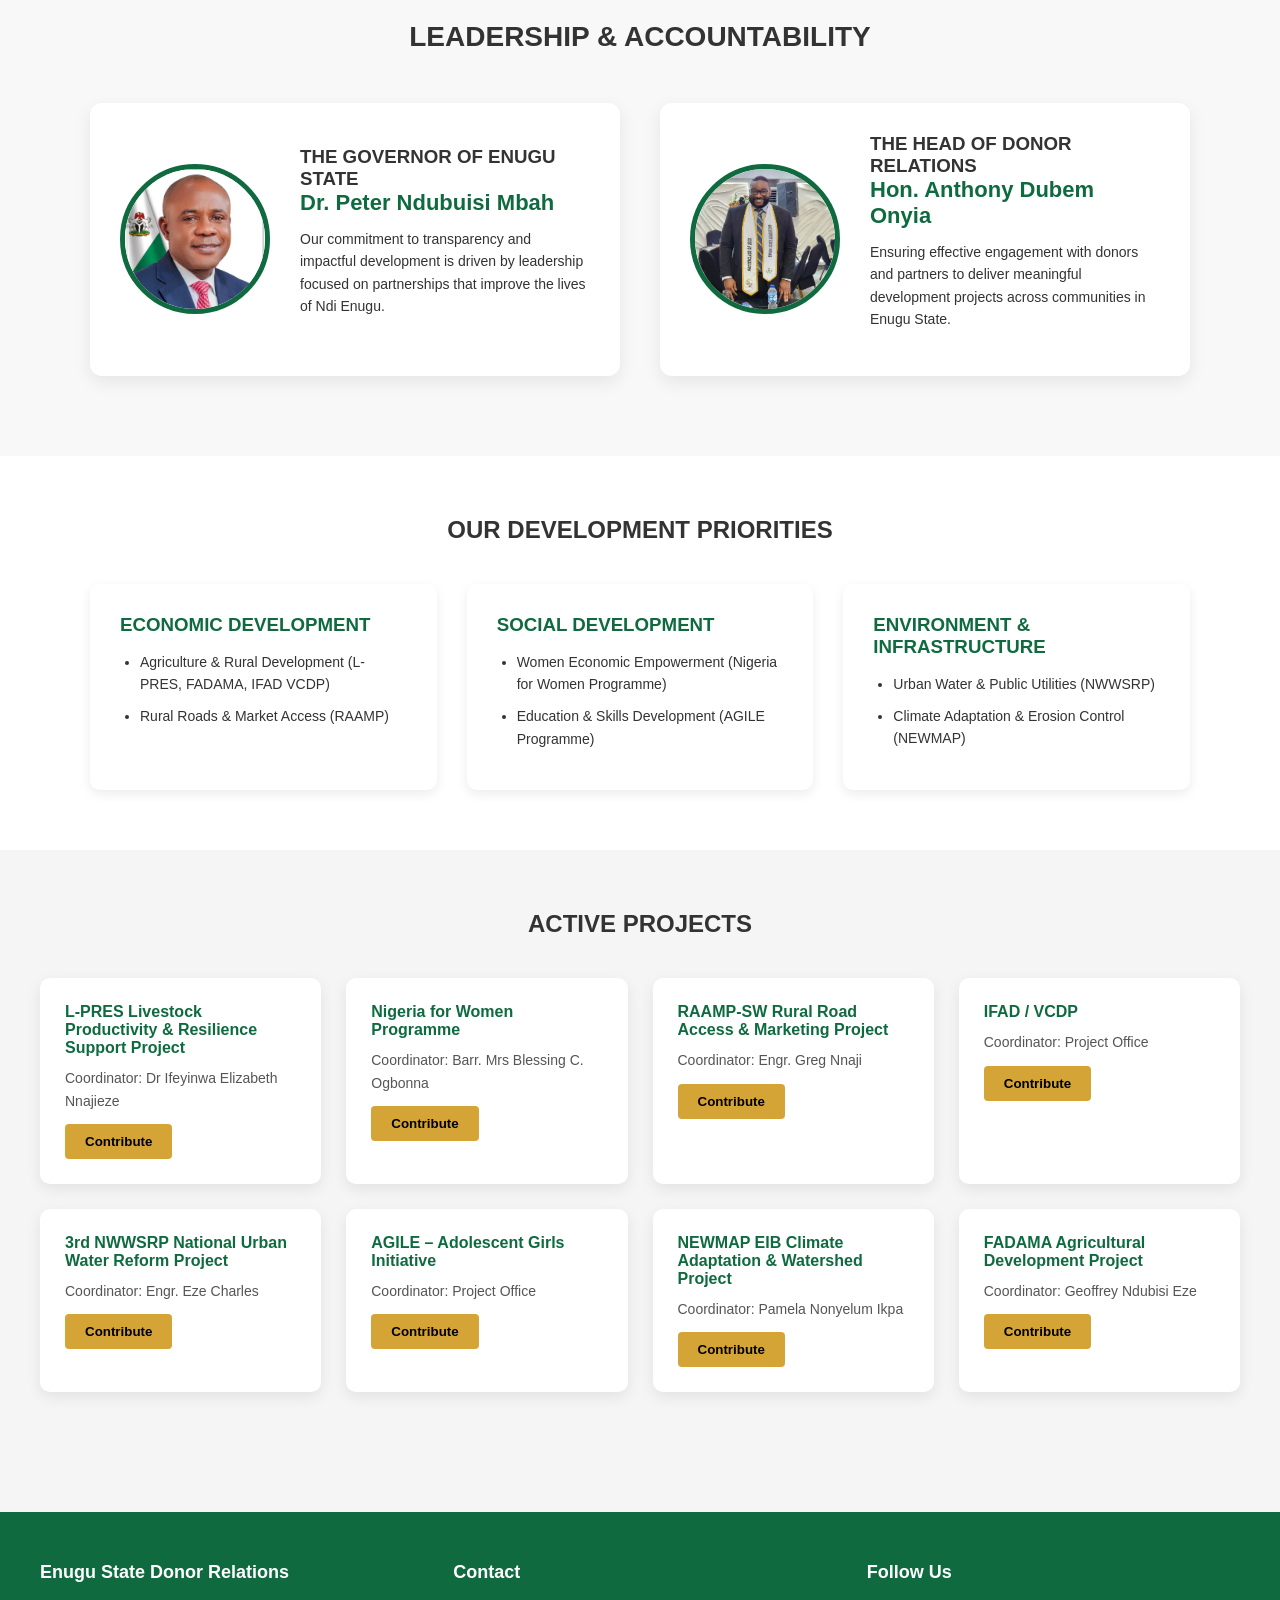
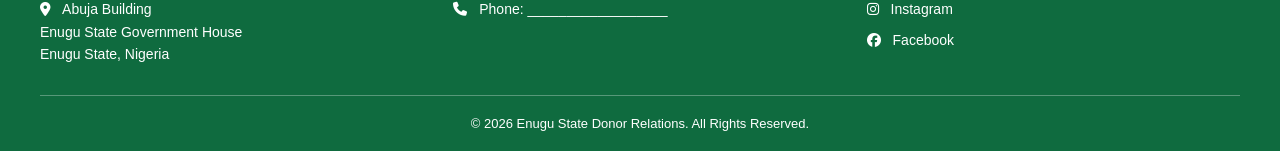
==== commit 9781513a: "update" ====
--- a/index.html
+++ b/index.html
@@ -8,7 +8,6 @@
 
 <link rel="stylesheet" href="index.css">
 
-<!-- ICON LIBRARY -->
 <link rel="stylesheet" href="https://cdnjs.cloudflare.com/ajax/libs/font-awesome/6.5.0/css/all.min.css">
 
 </head>
@@ -53,29 +52,74 @@
 </section>
 
 
+
+<!-- PARTNERS STRIP -->
+
+<section class="partners">
+
+<h2>OUR DEVELOPMENT PARTNERS</h2>
+
+<div class="partners-slider">
+
+<div class="partners-track">
+
+<div class=""><img src="UNICEF.jpg" alt="Partner 1"></div>
+<div class="partner"><img src="newmap.jpg" alt="Partner 2"></div>
+<div class="partner"><img src="undp.jpg" alt="Partner 3"></div>
+<div class="partner"><img src="eib.jpg" alt="Partner 4"></div>
+<div class="partner"><img src="adb.jpg" alt="Partner 5"></div>
+<div class="partner"><img src="ephcda.jpg" alt="Partner 6"></div>
+<div class="partner"><img src="apealsproject.jpg" alt="Partner 7"></div>
+<div class="partner"><img src="nigeriacares.jpg" alt="Partner 8"></div>
+<div class="partner"><img src="nfwp.jpg" alt="Partner 9"></div>
+<div class="partner"><img src="fadma.jpg" alt="Partner 10"></div>
+<div class="partner"><img src="waterproject.jpg" alt="Partner 11"></div>
+<div class="partner"><img src="raamp.jpg" alt="Partner 12"></div>
+<div class="partner"><img src="lpres.jpg" alt="Partner 13"></div>
+<div class="partner"><img src="ifad.jpg" alt="Partner 14"></div>
+<div class="partner"><img src="agile.jpg" alt="Partner 15"></div>
+<div class="partner"><img src="" alt="Partner 16"></div>
+<div class="partner"><img src="" alt="Partner 17"></div>
+<div class="partner"><img src="" alt="Partner 18"></div>
+
+</div>
+
+</div>
+
+</section>
+
+
+
 <!-- ABOUT US -->
 
 <section class="about-us">
-  <div class="about-container">
-    <div class="about-grid">
-      <div class="about-image">
-        <img src="1000001806.jpg" alt="About Enugu State Donor Relations">
-      </div>
-      <div class="about-text">
-        <h2>ABOUT US</h2>
-        <p>
-          Enugu State Donor Relations is committed to fostering transparent,
-          impactful, and sustainable development across Enugu State. Our mission
-          is to coordinate donor partnerships effectively, ensuring every project
-          benefits our communities and drives economic and social growth.
-        </p>
-        <p>
-          We believe in accountability, collaboration, and strategic planning to
-          achieve meaningful results for the people of Enugu.
-        </p>
-      </div>
-    </div>
-  </div>
+<div class="about-container">
+<div class="about-grid">
+
+<div class="about-image">
+<img src="1000001806.jpg" alt="About Enugu State Donor Relations">
+</div>
+
+<div class="about-text">
+
+<h2>ABOUT US</h2>
+
+<p>
+Enugu State Donor Relations is committed to fostering transparent,
+impactful, and sustainable development across Enugu State. Our mission
+is to coordinate donor partnerships effectively, ensuring every project
+benefits our communities and drives economic and social growth.
+</p>
+
+<p>
+We believe in accountability, collaboration, and strategic planning to
+achieve meaningful results for the people of Enugu.
+</p>
+
+</div>
+
+</div>
+</div>
 </section>
 
 
@@ -144,7 +188,6 @@
 <h2>OUR DEVELOPMENT PRIORITIES</h2>
 
 <div class="priority-grid">
-
 
 <div class="priority">
 
--- a/index.css
+++ b/index.css
@@ -517,10 +517,19 @@
 box-shadow:0 12px 30px rgba(0,0,0,0.15);
 }
 
-.project-image img{
+.project-image{
 width:100%;
 height:200px;
-object-fit:cover;
+display:flex;
+align-items:center;
+justify-content:center;
+background:#f5f5f5;
+}
+
+.project-image img{
+max-width:100%;
+max-height:100%;
+object-fit:contain;
 }
 
 .project-content{
@@ -547,4 +556,64 @@
 border-radius:4px;
 font-weight:bold;
 cursor:pointer;
+}
+
+/* ==========================
+   PARTNER LOGO STRIP
+========================== */
+
+.partners{
+background:white;
+padding:50px 0;
+text-align:center;
+overflow:hidden;
+}
+
+.partners h2{
+margin-bottom:30px;
+color:#0f6b3f;
+}
+
+.partners-slider{
+width:100%;
+overflow:hidden;
+position:relative;
+}
+
+.partners-track{
+display:flex;
+width:max-content;
+animation:scrollPartners 35s linear infinite;
+}
+
+.partner{
+width:200px;
+height:100px;
+display:flex;
+align-items:center;
+justify-content:center;
+margin:0 20px;
+background:#f8f8f8;
+border-radius:8px;
+box-shadow:0 3px 10px rgba(0,0,0,0.08);
+}
+
+.partner img{
+max-width:90%;
+max-height:80%;
+object-fit:contain;
+}
+
+/* Animation */
+
+@keyframes scrollPartners{
+
+0%{
+transform:translateX(0);
+}
+
+100%{
+transform:translateX(-50%);
+}
+
 }
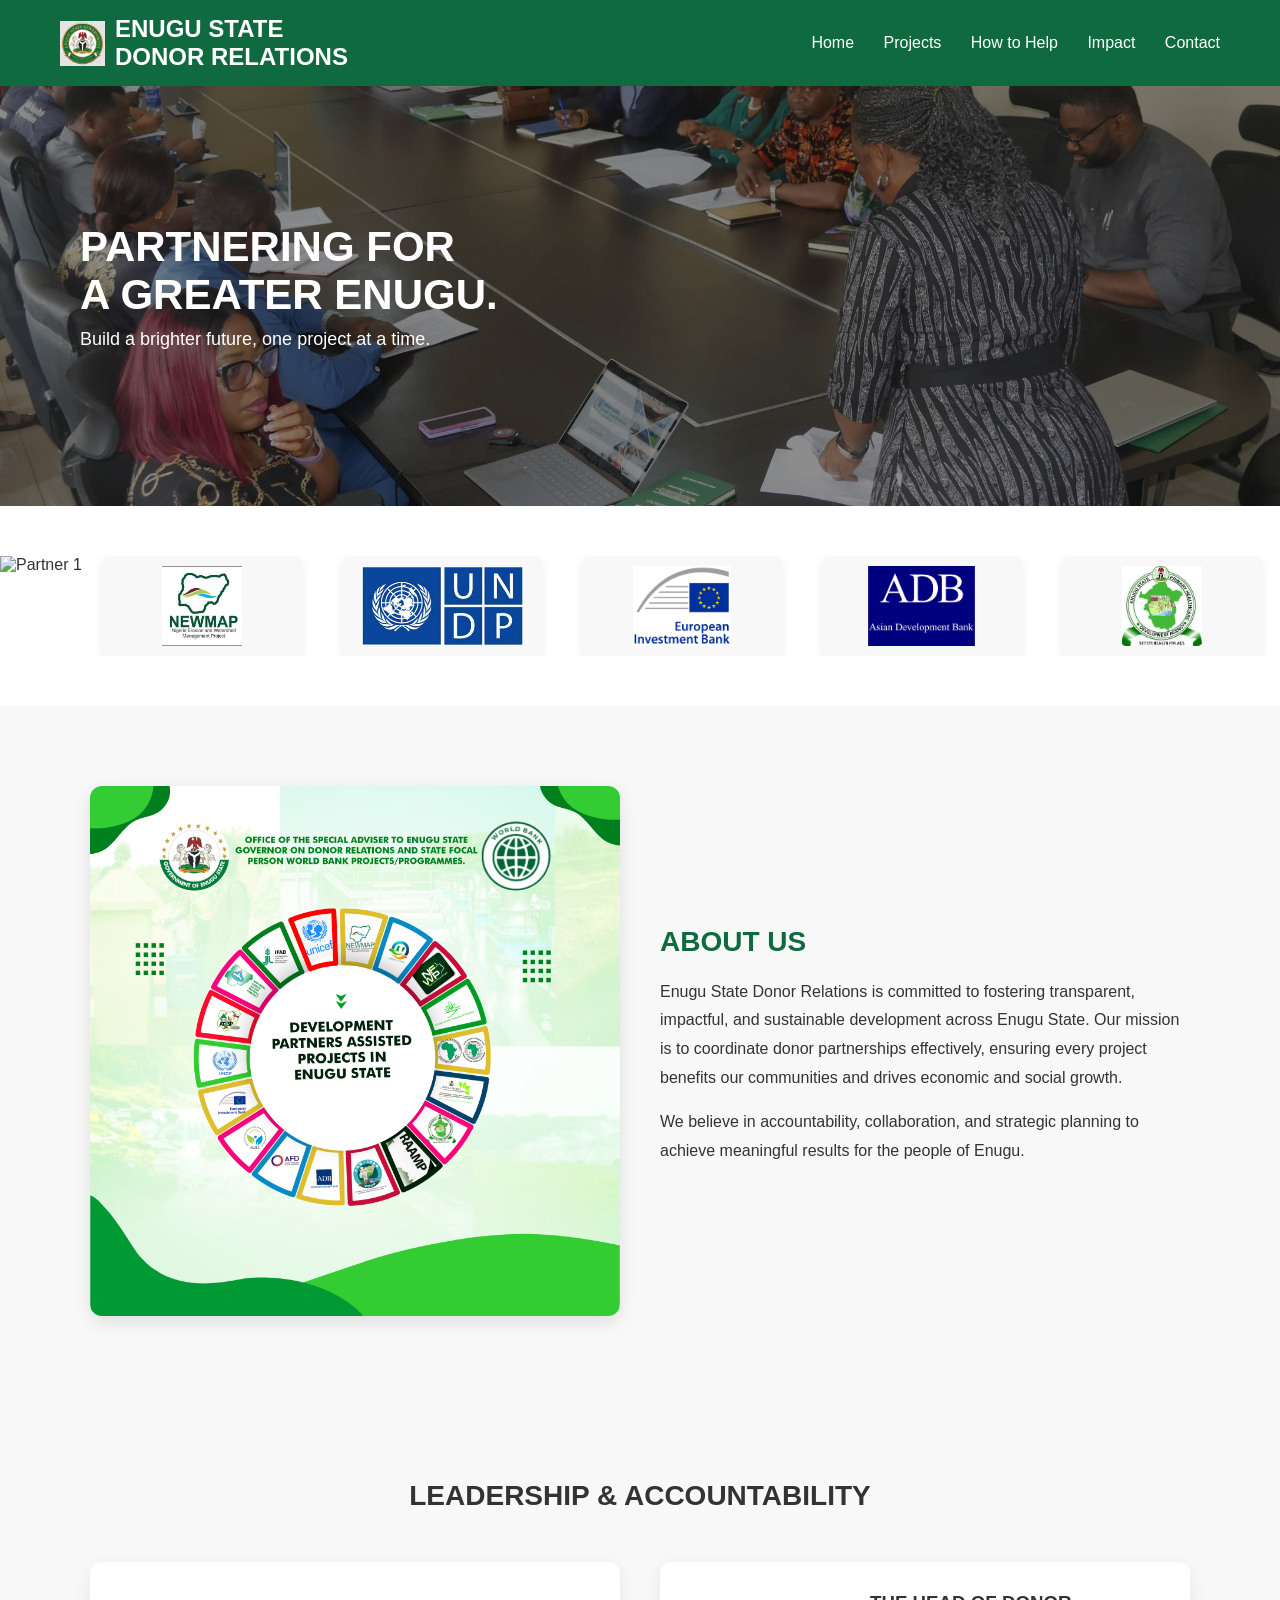
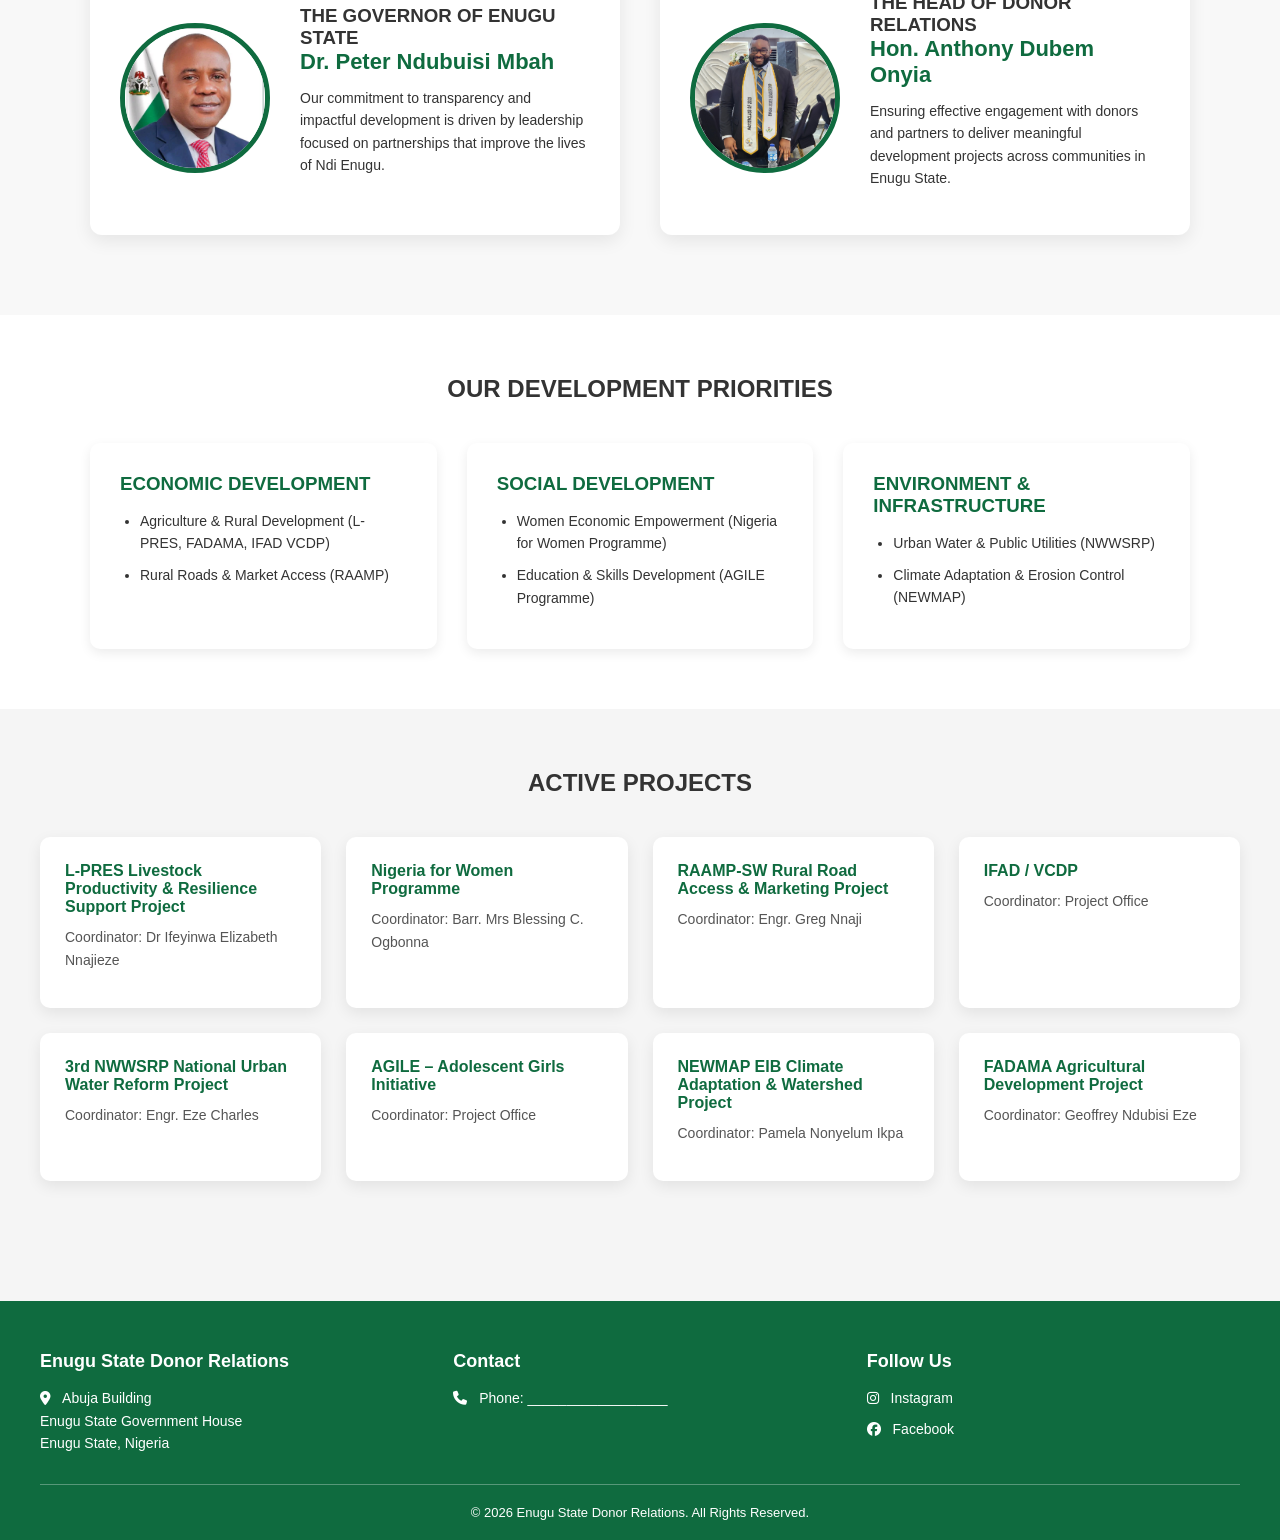
==== commit 83ae5c7a: "update" ====
--- a/index.html
+++ b/index.html
@@ -45,7 +45,7 @@
 
 <p>Build a brighter future, one project at a time.</p>
 
-<button class="donate-btn">DONATE NOW</button>
+
 
 </div>
 
@@ -57,13 +57,13 @@
 
 <section class="partners">
 
-<h2>OUR DEVELOPMENT PARTNERS</h2>
+
 
 <div class="partners-slider">
 
 <div class="partners-track">
 
-<div class=""><img src="UNICEF.jpg" alt="Partner 1"></div>
+<div class=""><img src="" alt="Partner 1"></div>
 <div class="partner"><img src="newmap.jpg" alt="Partner 2"></div>
 <div class="partner"><img src="undp.jpg" alt="Partner 3"></div>
 <div class="partner"><img src="eib.jpg" alt="Partner 4"></div>
@@ -242,7 +242,7 @@
 <div class="project-info">
 <h4>L-PRES Livestock Productivity & Resilience Support Project</h4>
 <p>Coordinator: Dr Ifeyinwa Elizabeth Nnajieze</p>
-<button>Contribute</button>
+
 </div>
 </div>
 
@@ -250,7 +250,7 @@
 <div class="project-info">
 <h4>Nigeria for Women Programme</h4>
 <p>Coordinator: Barr. Mrs Blessing C. Ogbonna</p>
-<button>Contribute</button>
+
 </div>
 </div>
 
@@ -258,7 +258,7 @@
 <div class="project-info">
 <h4>RAAMP-SW Rural Road Access & Marketing Project</h4>
 <p>Coordinator: Engr. Greg Nnaji</p>
-<button>Contribute</button>
+
 </div>
 </div>
 
@@ -266,7 +266,7 @@
 <div class="project-info">
 <h4>IFAD / VCDP</h4>
 <p>Coordinator: Project Office</p>
-<button>Contribute</button>
+
 </div>
 </div>
 
@@ -274,7 +274,7 @@
 <div class="project-info">
 <h4>3rd NWWSRP National Urban Water Reform Project</h4>
 <p>Coordinator: Engr. Eze Charles</p>
-<button>Contribute</button>
+
 </div>
 </div>
 
@@ -282,7 +282,7 @@
 <div class="project-info">
 <h4>AGILE – Adolescent Girls Initiative</h4>
 <p>Coordinator: Project Office</p>
-<button>Contribute</button>
+
 </div>
 </div>
 
@@ -290,7 +290,7 @@
 <div class="project-info">
 <h4>NEWMAP EIB Climate Adaptation & Watershed Project</h4>
 <p>Coordinator: Pamela Nonyelum Ikpa</p>
-<button>Contribute</button>
+
 </div>
 </div>
 
@@ -298,7 +298,7 @@
 <div class="project-info">
 <h4>FADAMA Agricultural Development Project</h4>
 <p>Coordinator: Geoffrey Ndubisi Eze</p>
-<button>Contribute</button>
+
 </div>
 </div>
 
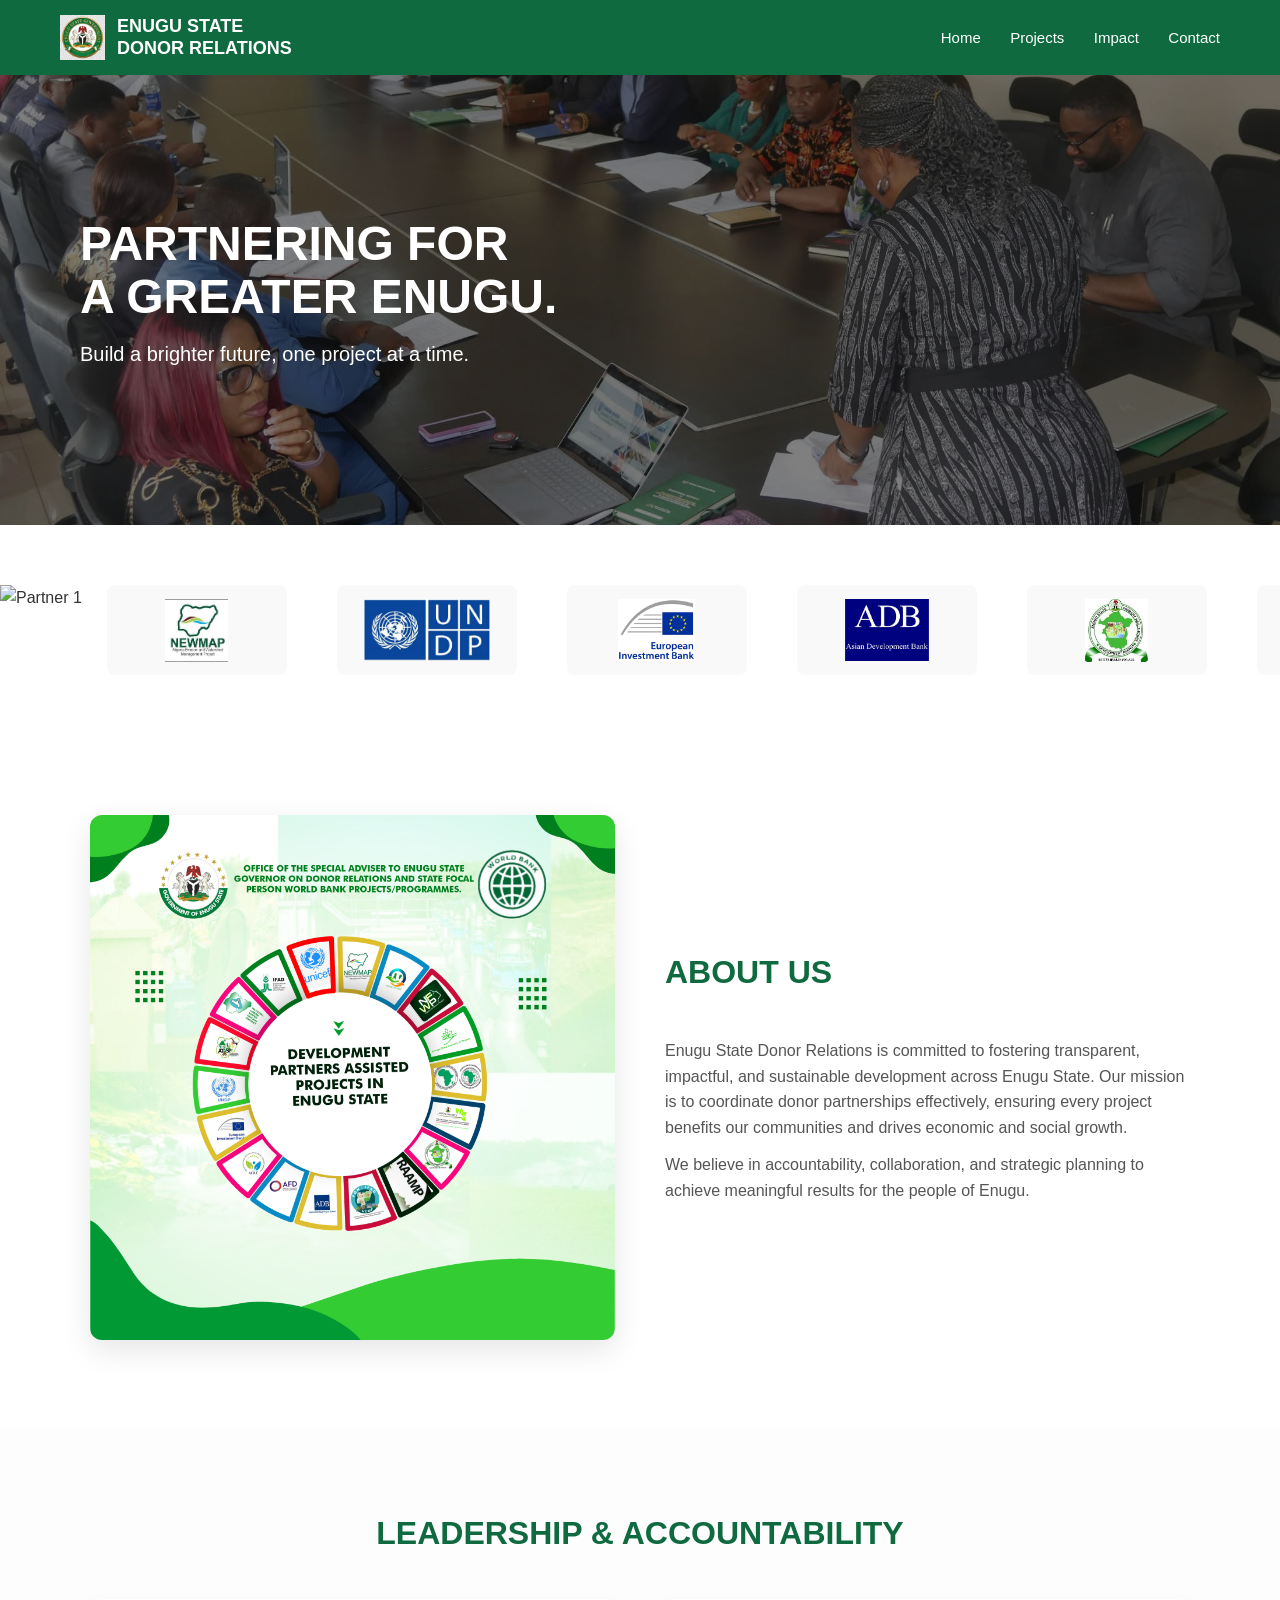
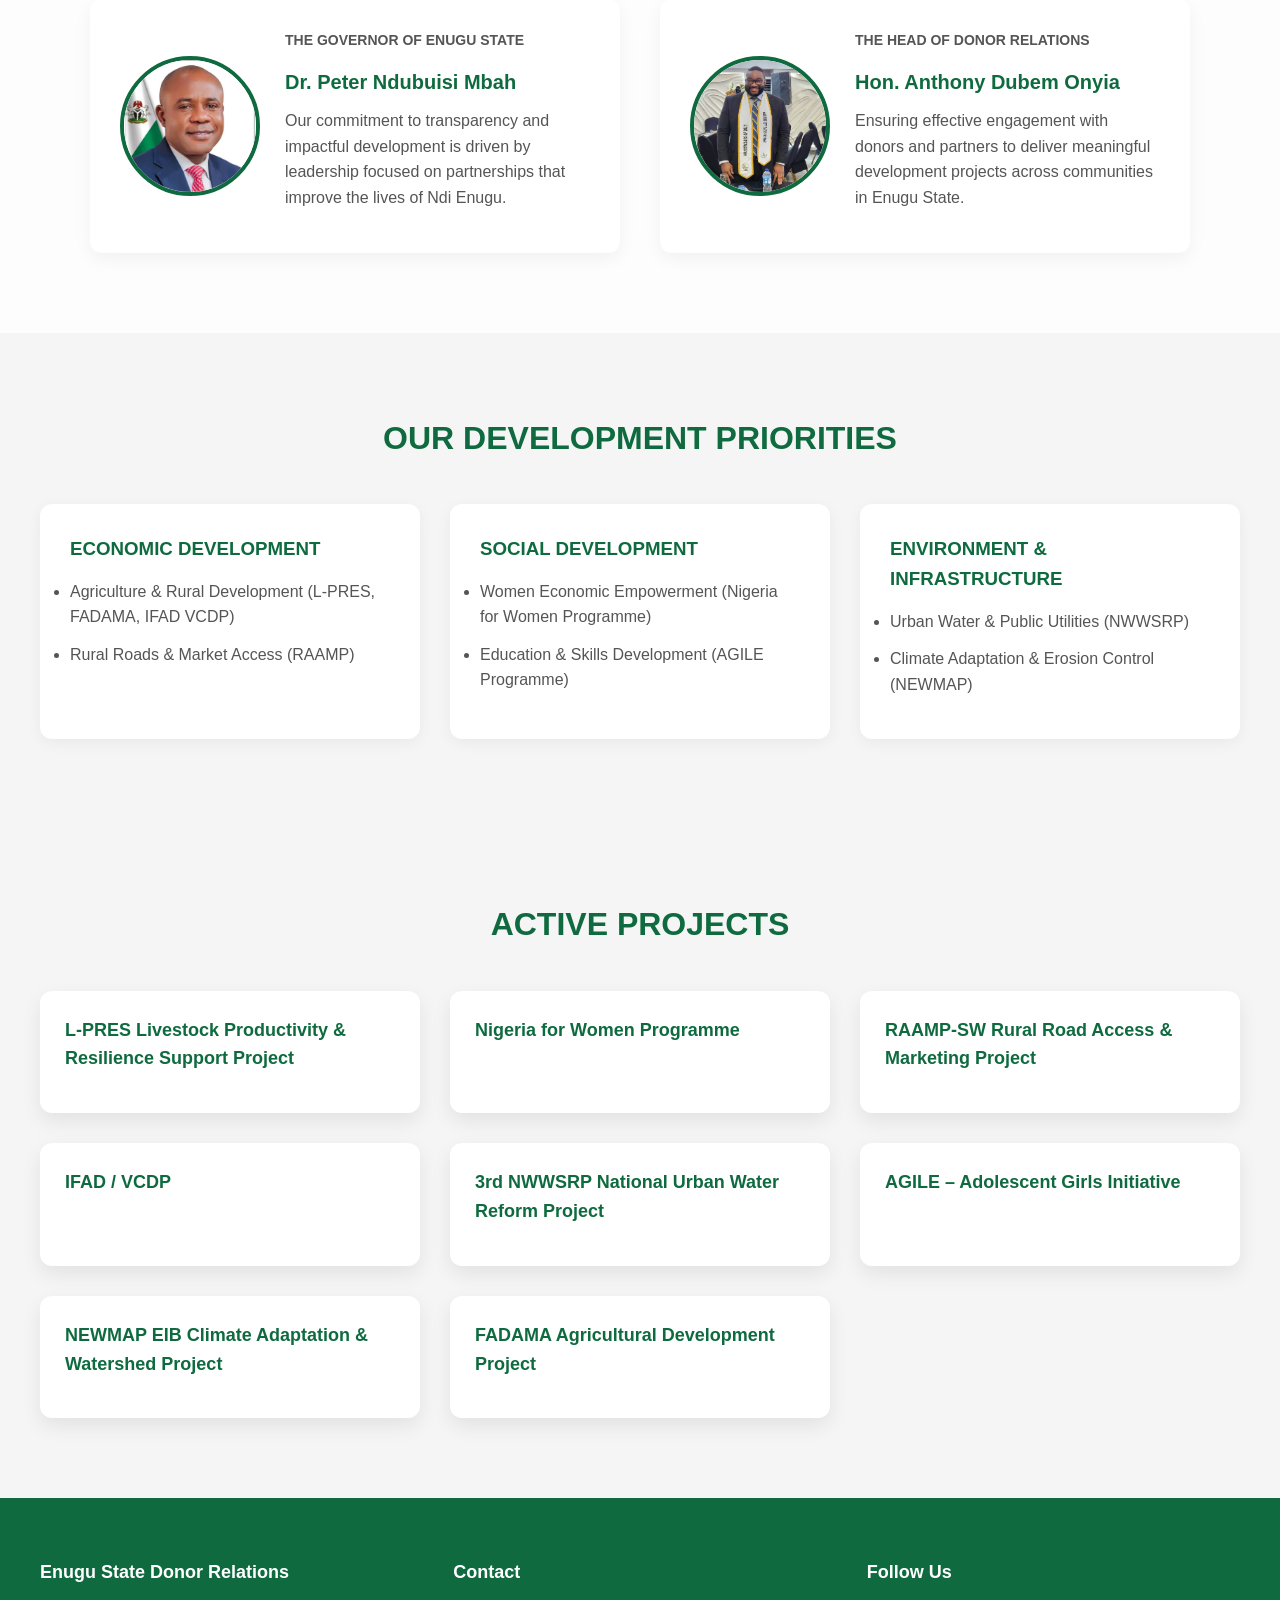
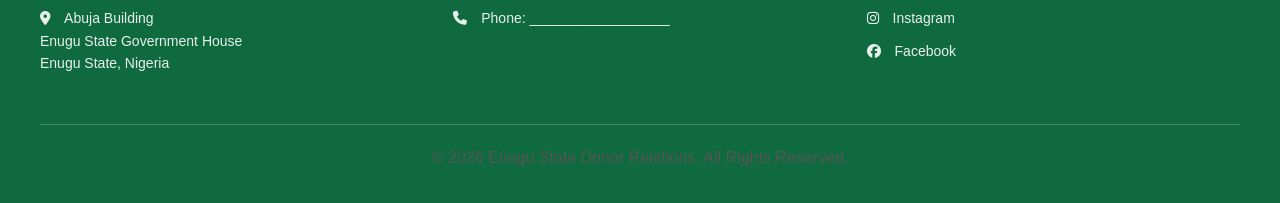
==== commit 9047e587: "contact and news" ====
--- a/index.html
+++ b/index.html
@@ -2,404 +2,396 @@
 <html lang="en">
 
 <head>
-<meta charset="UTF-8">
-<meta name="viewport" content="width=device-width, initial-scale=1.0">
-<title>Enugu State Donor Relations</title>
-
-<link rel="stylesheet" href="index.css">
-
-<link rel="stylesheet" href="https://cdnjs.cloudflare.com/ajax/libs/font-awesome/6.5.0/css/all.min.css">
+    <meta charset="UTF-8">
+    <meta name="viewport" content="width=device-width, initial-scale=1.0">
+    <title>Enugu State Donor Relations</title>
+
+    <link rel="stylesheet" href="index.css">
+
+    <link rel="stylesheet" href="https://cdnjs.cloudflare.com/ajax/libs/font-awesome/6.5.0/css/all.min.css">
 
 </head>
 
 <body>
 
-<!-- HEADER -->
-
-<header class="header">
-
-<div class="logo-area">
-<img src="Gemini_Generated_Image_ixo9hwixo9hwixo9.png" alt="logo">
-<h2>ENUGU STATE<br>DONOR RELATIONS</h2>
-</div>
-
-<nav class="nav">
-<a href="#">Home</a>
-<a href="#">Projects</a>
-<a href="#">How to Help</a>
-<a href="#">Impact</a>
-<a href="#">Contact</a>
-</nav>
-
-</header>
-
-
-
-<!-- HERO -->
-
-<section class="hero">
-
-<div class="hero-content">
-
-<h1>PARTNERING FOR <br> A GREATER ENUGU.</h1>
-
-<p>Build a brighter future, one project at a time.</p>
-
-
-
-</div>
-
-</section>
-
-
-
-<!-- PARTNERS STRIP -->
-
-<section class="partners">
-
-
-
-<div class="partners-slider">
-
-<div class="partners-track">
-
-<div class=""><img src="" alt="Partner 1"></div>
-<div class="partner"><img src="newmap.jpg" alt="Partner 2"></div>
-<div class="partner"><img src="undp.jpg" alt="Partner 3"></div>
-<div class="partner"><img src="eib.jpg" alt="Partner 4"></div>
-<div class="partner"><img src="adb.jpg" alt="Partner 5"></div>
-<div class="partner"><img src="ephcda.jpg" alt="Partner 6"></div>
-<div class="partner"><img src="apealsproject.jpg" alt="Partner 7"></div>
-<div class="partner"><img src="nigeriacares.jpg" alt="Partner 8"></div>
-<div class="partner"><img src="nfwp.jpg" alt="Partner 9"></div>
-<div class="partner"><img src="fadma.jpg" alt="Partner 10"></div>
-<div class="partner"><img src="waterproject.jpg" alt="Partner 11"></div>
-<div class="partner"><img src="raamp.jpg" alt="Partner 12"></div>
-<div class="partner"><img src="lpres.jpg" alt="Partner 13"></div>
-<div class="partner"><img src="ifad.jpg" alt="Partner 14"></div>
-<div class="partner"><img src="agile.jpg" alt="Partner 15"></div>
-<div class="partner"><img src="" alt="Partner 16"></div>
-<div class="partner"><img src="" alt="Partner 17"></div>
-<div class="partner"><img src="" alt="Partner 18"></div>
-
-</div>
-
-</div>
-
-</section>
-
-
-
-<!-- ABOUT US -->
-
-<section class="about-us">
-<div class="about-container">
-<div class="about-grid">
-
-<div class="about-image">
-<img src="1000001806.jpg" alt="About Enugu State Donor Relations">
-</div>
-
-<div class="about-text">
-
-<h2>ABOUT US</h2>
-
-<p>
-Enugu State Donor Relations is committed to fostering transparent,
-impactful, and sustainable development across Enugu State. Our mission
-is to coordinate donor partnerships effectively, ensuring every project
-benefits our communities and drives economic and social growth.
-</p>
-
-<p>
-We believe in accountability, collaboration, and strategic planning to
-achieve meaningful results for the people of Enugu.
-</p>
-
-</div>
-
-</div>
-</div>
-</section>
-
-
-
-<!-- LEADERSHIP -->
-
-<section class="leadership">
-
-<h2>LEADERSHIP & ACCOUNTABILITY</h2>
-
-<div class="leadership-grid">
-
-<div class="leader-card">
-
-<div class="leader-img">
-<img src="petermbah.jpg" alt="Governor of Enugu State">
-</div>
-
-<div class="leader-info">
-
-<h3>THE GOVERNOR OF ENUGU STATE</h3>
-<h4>Dr. Peter Ndubuisi Mbah</h4>
-
-<p>
-Our commitment to transparency and impactful development
-is driven by leadership focused on partnerships that
-improve the lives of Ndi Enugu.
-</p>
-
-</div>
-
-</div>
-
-
-<div class="leader-card">
-
-<div class="leader-img">
-<img src="dubemonyia.jpg" alt="Hon Anthony Dubem Onyia">
-</div>
-
-<div class="leader-info">
-
-<h3>THE HEAD OF DONOR RELATIONS</h3>
-<h4>Hon. Anthony Dubem Onyia</h4>
-
-<p>
-Ensuring effective engagement with donors and partners
-to deliver meaningful development projects across
-communities in Enugu State.
-</p>
-
-</div>
-
-</div>
-
-</div>
-
-</section>
-
-
-
-<!-- PRIORITIES -->
-
-<section class="priorities">
-
-<h2>OUR DEVELOPMENT PRIORITIES</h2>
-
-<div class="priority-grid">
-
-<div class="priority">
-
-<h3>ECONOMIC DEVELOPMENT</h3>
-
-<ul>
-<li>Agriculture & Rural Development (L-PRES, FADAMA, IFAD VCDP)</li>
-<li>Rural Roads & Market Access (RAAMP)</li>
-</ul>
-
-</div>
-
-
-<div class="priority">
-
-<h3>SOCIAL DEVELOPMENT</h3>
-
-<ul>
-<li>Women Economic Empowerment (Nigeria for Women Programme)</li>
-<li>Education & Skills Development (AGILE Programme)</li>
-</ul>
-
-</div>
-
-
-<div class="priority">
-
-<h3>ENVIRONMENT & INFRASTRUCTURE</h3>
-
-<ul>
-<li>Urban Water & Public Utilities (NWWSRP)</li>
-<li>Climate Adaptation & Erosion Control (NEWMAP)</li>
-</ul>
-
-</div>
-
-</div>
-
-</section>
-
-
-
-<!-- PROJECTS -->
-
-<section class="projects">
-
-<h2>ACTIVE PROJECTS</h2>
-
-<div class="project-grid">
-
-<div class="project-card">
-<div class="project-info">
-<h4>L-PRES Livestock Productivity & Resilience Support Project</h4>
-<p>Coordinator: Dr Ifeyinwa Elizabeth Nnajieze</p>
-
-</div>
-</div>
-
-<div class="project-card">
-<div class="project-info">
-<h4>Nigeria for Women Programme</h4>
-<p>Coordinator: Barr. Mrs Blessing C. Ogbonna</p>
-
-</div>
-</div>
-
-<div class="project-card">
-<div class="project-info">
-<h4>RAAMP-SW Rural Road Access & Marketing Project</h4>
-<p>Coordinator: Engr. Greg Nnaji</p>
-
-</div>
-</div>
-
-<div class="project-card">
-<div class="project-info">
-<h4>IFAD / VCDP</h4>
-<p>Coordinator: Project Office</p>
-
-</div>
-</div>
-
-<div class="project-card">
-<div class="project-info">
-<h4>3rd NWWSRP National Urban Water Reform Project</h4>
-<p>Coordinator: Engr. Eze Charles</p>
-
-</div>
-</div>
-
-<div class="project-card">
-<div class="project-info">
-<h4>AGILE – Adolescent Girls Initiative</h4>
-<p>Coordinator: Project Office</p>
-
-</div>
-</div>
-
-<div class="project-card">
-<div class="project-info">
-<h4>NEWMAP EIB Climate Adaptation & Watershed Project</h4>
-<p>Coordinator: Pamela Nonyelum Ikpa</p>
-
-</div>
-</div>
-
-<div class="project-card">
-<div class="project-info">
-<h4>FADAMA Agricultural Development Project</h4>
-<p>Coordinator: Geoffrey Ndubisi Eze</p>
-
-</div>
-</div>
-
-</div>
-
-</section>
-
-
-
-<!-- FOOTER -->
-
-<footer class="footer">
-
-<div class="footer-container">
-
-<div class="footer-section">
-
-<h3>Enugu State Donor Relations</h3>
-
-<p>
-<i class="fa-solid fa-location-dot"></i>
-Abuja Building<br>
-Enugu State Government House<br>
-Enugu State, Nigeria
-</p>
-
-</div>
-
-
-<div class="footer-section">
-
-<h3>Contact</h3>
-
-<p>
-<i class="fa-solid fa-phone"></i>
-Phone: __________________
-</p>
-
-</div>
-
-
-<div class="footer-section">
-
-<h3>Follow Us</h3>
-
-<a href="https://www.instagram.com/enugudonorrelations?igsh=aGJiYTN5NWJxbzJ3" target="_blank">
-<i class="fa-brands fa-instagram"></i> Instagram
-</a>
-
-<a href="https://www.facebook.com/share/1RMy5qS3ZX/" target="_blank">
-<i class="fa-brands fa-facebook"></i> Facebook
-</a>
-
-</div>
-
-</div>
-
-
-<div class="footer-bottom">
-
-<p>
-© 2026 Enugu State Donor Relations. All Rights Reserved.
-</p>
-
-</div>
-
-</footer>
-
-
-
-<script>
-
-const heroImages = [
-"FB_IMG_1773051484138.jpg",
-"dubemonyia.jpg",
-"petermbah.jpg",
-"Gemini_Generated_Image_9sivd39sivd39siv.png"
-];
-
-const hero = document.querySelector(".hero");
-
-let index = 0;
-
-function changeHero(){
-
-hero.style.backgroundImage = `url(${heroImages[index]})`;
-
-index++;
-
-if(index >= heroImages.length){
-index = 0;
-}
-
-}
-
-changeHero();
-
-setInterval(changeHero,5000);
-
-</script>
+    <!-- HEADER -->
+
+    <header class="header">
+
+        <div class="logo-area">
+            <img src="Gemini_Generated_Image_ixo9hwixo9hwixo9.png" alt="logo">
+            <h2>ENUGU STATE<br>DONOR RELATIONS</h2>
+        </div>
+
+        <nav class="nav">
+            <a href="index.html">Home</a>
+            <a href="projects.html">Projects</a>
+            <a href="impact.html">Impact</a>
+            <a href="#">Contact</a>
+        </nav>
+
+    </header>
+
+
+
+    <!-- HERO -->
+
+    <section class="hero">
+
+        <div class="hero-content">
+
+            <h1>PARTNERING FOR <br> A GREATER ENUGU.</h1>
+
+            <p>Build a brighter future, one project at a time.</p>
+
+
+
+        </div>
+
+    </section>
+
+
+
+    <!-- PARTNERS STRIP -->
+
+    <section class="partners">
+
+
+
+        <div class="partners-slider">
+
+            <div class="partners-track">
+
+                <div class=""><img src="" alt="Partner 1"></div>
+                <div class="partner"><img src="newmap.jpg" alt="Partner 2"></div>
+                <div class="partner"><img src="undp.jpg" alt="Partner 3"></div>
+                <div class="partner"><img src="eib.jpg" alt="Partner 4"></div>
+                <div class="partner"><img src="adb.jpg" alt="Partner 5"></div>
+                <div class="partner"><img src="ephcda.jpg" alt="Partner 6"></div>
+                <div class="partner"><img src="apealsproject.jpg" alt="Partner 7"></div>
+                <div class="partner"><img src="nigeriacares.jpg" alt="Partner 8"></div>
+                <div class="partner"><img src="nfwp.jpg" alt="Partner 9"></div>
+                <div class="partner"><img src="fadma.jpg" alt="Partner 10"></div>
+                <div class="partner"><img src="waterproject.jpg" alt="Partner 11"></div>
+                <div class="partner"><img src="raamp.jpg" alt="Partner 12"></div>
+                <div class="partner"><img src="lpres.jpg" alt="Partner 13"></div>
+                <div class="partner"><img src="ifad.jpg" alt="Partner 14"></div>
+                <div class="partner"><img src="agile.jpg" alt="Partner 15"></div>
+                <div class="partner"><img src="" alt="Partner 16"></div>
+                <div class="partner"><img src="" alt="Partner 17"></div>
+                <div class="partner"><img src="" alt="Partner 18"></div>
+
+            </div>
+
+        </div>
+
+    </section>
+
+
+
+    <!-- ABOUT US -->
+
+    <section class="about-us">
+        <div class="about-container">
+            <div class="about-grid">
+
+                <div class="about-image">
+                    <img src="1000001806.jpg" alt="About Enugu State Donor Relations">
+                </div>
+
+                <div class="about-text">
+
+                    <h2>ABOUT US</h2>
+
+                    <p>
+                        Enugu State Donor Relations is committed to fostering transparent,
+                        impactful, and sustainable development across Enugu State. Our mission
+                        is to coordinate donor partnerships effectively, ensuring every project
+                        benefits our communities and drives economic and social growth.
+                    </p>
+
+                    <p>
+                        We believe in accountability, collaboration, and strategic planning to
+                        achieve meaningful results for the people of Enugu.
+                    </p>
+
+                </div>
+
+            </div>
+        </div>
+    </section>
+
+
+
+    <!-- LEADERSHIP -->
+
+    <section class="leadership">
+
+        <h2>LEADERSHIP & ACCOUNTABILITY</h2>
+
+        <div class="leadership-grid">
+
+            <div class="leader-card">
+
+                <div class="leader-img">
+                    <img src="petermbah.jpg" alt="Governor of Enugu State">
+                </div>
+
+                <div class="leader-info">
+
+                    <h3>THE GOVERNOR OF ENUGU STATE</h3>
+                    <h4>Dr. Peter Ndubuisi Mbah</h4>
+
+                    <p>
+                        Our commitment to transparency and impactful development
+                        is driven by leadership focused on partnerships that
+                        improve the lives of Ndi Enugu.
+                    </p>
+
+                </div>
+
+            </div>
+
+
+            <div class="leader-card">
+
+                <div class="leader-img">
+                    <img src="dubemonyia.jpg" alt="Hon Anthony Dubem Onyia">
+                </div>
+
+                <div class="leader-info">
+
+                    <h3>THE HEAD OF DONOR RELATIONS</h3>
+                    <h4>Hon. Anthony Dubem Onyia</h4>
+
+                    <p>
+                        Ensuring effective engagement with donors and partners
+                        to deliver meaningful development projects across
+                        communities in Enugu State.
+                    </p>
+
+                </div>
+
+            </div>
+
+        </div>
+
+    </section>
+
+
+
+    <!-- PRIORITIES -->
+
+    <section class="priorities">
+
+        <h2>OUR DEVELOPMENT PRIORITIES</h2>
+
+        <div class="priority-grid">
+
+            <div class="priority">
+
+                <h3>ECONOMIC DEVELOPMENT</h3>
+
+                <ul>
+                    <li>Agriculture & Rural Development (L-PRES, FADAMA, IFAD VCDP)</li>
+                    <li>Rural Roads & Market Access (RAAMP)</li>
+                </ul>
+
+            </div>
+
+
+            <div class="priority">
+
+                <h3>SOCIAL DEVELOPMENT</h3>
+
+                <ul>
+                    <li>Women Economic Empowerment (Nigeria for Women Programme)</li>
+                    <li>Education & Skills Development (AGILE Programme)</li>
+                </ul>
+
+            </div>
+
+
+            <div class="priority">
+
+                <h3>ENVIRONMENT & INFRASTRUCTURE</h3>
+
+                <ul>
+                    <li>Urban Water & Public Utilities (NWWSRP)</li>
+                    <li>Climate Adaptation & Erosion Control (NEWMAP)</li>
+                </ul>
+
+            </div>
+
+        </div>
+
+    </section>
+
+
+
+    <!-- PROJECTS -->
+
+    <section class="projects">
+
+        <h2>ACTIVE PROJECTS</h2>
+
+        <div class="project-grid">
+
+            <div class="project-card">
+                <div class="project-info">
+                    <h4>L-PRES Livestock Productivity & Resilience Support Project</h4>
+
+                </div>
+            </div>
+
+            <div class="project-card">
+                <div class="project-info">
+                    <h4>Nigeria for Women Programme</h4>
+
+                </div>
+            </div>
+
+            <div class="project-card">
+                <div class="project-info">
+                    <h4>RAAMP-SW Rural Road Access & Marketing Project</h4>
+
+                </div>
+            </div>
+
+            <div class="project-card">
+                <div class="project-info">
+                    <h4>IFAD / VCDP</h4>
+
+                </div>
+            </div>
+
+            <div class="project-card">
+                <div class="project-info">
+                    <h4>3rd NWWSRP National Urban Water Reform Project</h4>
+
+                </div>
+            </div>
+
+            <div class="project-card">
+                <div class="project-info">
+                    <h4>AGILE – Adolescent Girls Initiative</h4>
+
+                </div>
+            </div>
+
+            <div class="project-card">
+                <div class="project-info">
+                    <h4>NEWMAP EIB Climate Adaptation & Watershed Project</h4>
+
+                </div>
+            </div>
+
+            <div class="project-card">
+                <div class="project-info">
+                    <h4>FADAMA Agricultural Development Project</h4>
+
+                </div>
+            </div>
+
+        </div>
+
+    </section>
+
+
+
+    <!-- FOOTER -->
+
+    <footer class="footer">
+
+        <div class="footer-container">
+
+            <div class="footer-section">
+
+                <h3>Enugu State Donor Relations</h3>
+
+                <p>
+                    <i class="fa-solid fa-location-dot"></i>
+                    Abuja Building<br>
+                    Enugu State Government House<br>
+                    Enugu State, Nigeria
+                </p>
+
+            </div>
+
+
+            <div class="footer-section">
+
+                <h3>Contact</h3>
+
+                <p>
+                    <i class="fa-solid fa-phone"></i>
+                    Phone: __________________
+                </p>
+
+            </div>
+
+
+            <div class="footer-section">
+
+                <h3>Follow Us</h3>
+
+                <a href="https://www.instagram.com/enugudonorrelations?igsh=aGJiYTN5NWJxbzJ3" target="_blank">
+                    <i class="fa-brands fa-instagram"></i> Instagram
+                </a>
+
+                <a href="https://www.facebook.com/share/1RMy5qS3ZX/" target="_blank">
+                    <i class="fa-brands fa-facebook"></i> Facebook
+                </a>
+
+            </div>
+
+        </div>
+
+
+        <div class="footer-bottom">
+
+            <p>
+                © 2026 Enugu State Donor Relations. All Rights Reserved.
+            </p>
+
+        </div>
+
+    </footer>
+
+
+
+    <script>
+
+        const heroImages = [
+            "FB_IMG_1773051484138.jpg",
+            "dubemonyia.jpg",
+            "petermbah.jpg",
+            "Gemini_Generated_Image_9sivd39sivd39siv.png"
+        ];
+
+        const hero = document.querySelector(".hero");
+
+        let index = 0;
+
+        function changeHero() {
+
+            hero.style.backgroundImage = `url(${heroImages[index]})`;
+
+            index++;
+
+            if (index >= heroImages.length) {
+                index = 0;
+            }
+
+        }
+
+        changeHero();
+
+        setInterval(changeHero, 5000);
+
+    </script>
 
 
 </body>
+
 </html>
--- a/index.css
+++ b/index.css
@@ -1,413 +1,409 @@
 /* ==========================
-   GLOBAL STYLES
-========================== */
+   GLOBAL & TYPOGRAPHY RESET
+========================== */
+
+:root {
+    --primary-green: #0f6b3f;
+    --accent-gold: #d4a437;
+    --text-dark: #333333;
+    --text-muted: #555555;
+    --bg-light: #f5f5f5;
+    --white: #ffffff;
+}
 
 * {
-  margin: 0;
-  padding: 0;
-  box-sizing: border-box;
-  font-family: Arial, Helvetica, sans-serif;
+    margin: 0;
+    padding: 0;
+    box-sizing: border-box;
+    /* Using a consistent, clean sans-serif stack */
+    font-family: 'Segoe UI', Roboto, Helvetica, Arial, sans-serif;
 }
 
 body {
-  background: #f5f5f5;
-  color: #333;
-}
-
-/* ==========================
-   HEADER
+    background: var(--bg-light);
+    color: var(--text-dark);
+    line-height: 1.6;
+}
+
+/* Global Heading Styles for Consistency */
+h1, h2, h3, h4 {
+    color: var(--primary-green);
+    margin-bottom: 15px;
+}
+
+h2 {
+    font-size: 32px;
+    text-align: center;
+    margin-bottom: 40px;
+    text-transform: uppercase;
+}
+
+p, li {
+    font-size: 16px;
+    color: var(--text-muted);
+    margin-bottom: 12px;
+}
+
+/* ==========================
+   HEADER & NAVIGATION
 ========================== */
 
 .header {
-  display: flex;
-  justify-content: space-between;
-  align-items: center;
-  padding: 15px 60px;
-  background: #0f6b3f;
-  color: white;
+    display: flex;
+    justify-content: space-between;
+    align-items: center;
+    padding: 15px 60px;
+    background: var(--primary-green);
+    color: var(--white);
 }
 
 .logo-area {
-  display: flex;
-  align-items: center;
-  gap: 10px;
+    display: flex;
+    align-items: center;
+    gap: 12px;
 }
 
 .logo-area img {
-  width: 45px;
+    width: 45px;
+}
+
+.logo-area h2 {
+    font-size: 18px;
+    color: var(--white);
+    margin-bottom: 0;
+    text-align: left;
+    line-height: 1.2;
 }
 
 .nav a {
-  color: white;
-  margin-left: 25px;
-  text-decoration: none;
-  font-weight: 500;
+    color: var(--white);
+    margin-left: 25px;
+    text-decoration: none;
+    font-weight: 500;
+    font-size: 15px;
 }
 
 .nav a:hover {
-  text-decoration: underline;
-}
-
-/* ==========================
-   HERO (Home Page)
-========================== */
-
+    text-decoration: underline;
+}
+
+/* ==========================
+   HERO SECTIONS
+========================== */
+
+/* Main Home Hero */
 .hero {
-  height: 420px;
-  background-size: cover;
-  background-position: center;
-  background-repeat: no-repeat;
-  display: flex;
-  align-items: center;
-  padding-left: 80px;
-  color: white;
-  position: relative;
-  transition: background-image 1s ease-in-out;
+    height: 450px;
+    background-size: cover;
+    background-position: center;
+    background-repeat: no-repeat;
+    display: flex;
+    align-items: center;
+    padding-left: 80px;
+    color: var(--white);
+    position: relative;
+    transition: background-image 1s ease-in-out;
 }
 
 .hero::before {
-  content: "";
-  position: absolute;
-  top: 0;
-  left: 0;
-  width: 100%;
-  height: 100%;
-  background: rgba(0, 0, 0, 0.45);
+    content: "";
+    position: absolute;
+    top: 0;
+    left: 0;
+    width: 100%;
+    height: 100%;
+    background: rgba(0, 0, 0, 0.5);
 }
 
 .hero-content {
-  position: relative;
-  z-index: 2;
+    position: relative;
+    z-index: 2;
 }
 
 .hero-content h1 {
-  font-size: 42px;
-  margin-bottom: 10px;
+    font-size: 48px;
+    color: var(--white);
+    line-height: 1.1;
 }
 
 .hero-content p {
-  font-size: 18px;
-  margin-bottom: 20px;
-}
-
-.donate-btn {
-  background: #d4a437;
-  border: none;
-  padding: 12px 24px;
-  font-weight: bold;
-  cursor: pointer;
-  border-radius: 4px;
-}
-
-/* ==========================
-   PAGE HERO (Projects & Impact Pages)
-========================== */
-
+    font-size: 20px;
+    color: var(--white);
+}
+
+/* Interior Page Hero */
 .page-hero {
-  background: #0f6b3f;
-  color: white;
-  text-align: center;
-  padding: 80px 20px;
+    background: var(--primary-green);
+    color: var(--white);
+    text-align: center;
+    padding: 80px 20px;
 }
 
 .page-hero h1 {
-  font-size: 36px;
-  margin-bottom: 10px;
+    font-size: 40px;
+    color: var(--white);
 }
 
 .page-hero p {
-  font-size: 18px;
-}
-
-/* ==========================
-   ABOUT US
+    font-size: 18px;
+    color: var(--white);
+}
+
+/* ==========================
+   ABOUT US SECTION
 ========================== */
 
 .about-us {
-  padding: 80px 40px;
-  background: #f8f8f8;
+    padding: 80px 40px;
+    background: var(--white);
 }
 
 .about-container {
-  max-width: 1100px;
-  margin: auto;
+    max-width: 1100px;
+    margin: auto;
 }
 
 .about-grid {
-  display: grid;
-  grid-template-columns: 1fr 1fr;
-  gap: 40px;
-  align-items: center;
+    display: grid;
+    grid-template-columns: 1fr 1fr;
+    gap: 50px;
+    align-items: center;
 }
 
 .about-image img {
-  width: 100%;
-  border-radius: 12px;
-  object-fit: cover;
-  box-shadow: 0 6px 18px rgba(0, 0, 0, 0.1);
+    width: 100%;
+    border-radius: 12px;
+    box-shadow: 0 10px 30px rgba(0, 0, 0, 0.1);
 }
 
 .about-text h2 {
-  font-size: 28px;
-  color: #0f6b3f;
-  margin-bottom: 20px;
-}
-
-.about-text p {
-  font-size: 16px;
-  line-height: 1.8;
-  margin-bottom: 15px;
-}
-
-/* ==========================
-   LEADERSHIP
+    text-align: left;
+}
+
+/* ==========================
+   LEADERSHIP SECTION
 ========================== */
 
 .leadership {
-  padding: 80px 40px;
-  background: #f8f8f8;
-  text-align: center;
-}
-
-.leadership h2 {
-  margin-bottom: 50px;
-  font-size: 28px;
+    padding: 80px 40px;
+    background: #fdfdfd;
 }
 
 .leadership-grid {
-  display: grid;
-  grid-template-columns: repeat(2, 1fr);
-  gap: 40px;
-  max-width: 1100px;
-  margin: auto;
+    display: grid;
+    grid-template-columns: repeat(2, 1fr);
+    gap: 40px;
+    max-width: 1100px;
+    margin: auto;
 }
 
 .leader-card {
-  display: flex;
-  align-items: center;
-  gap: 30px;
-  background: white;
-  border-radius: 12px;
-  padding: 30px;
-  box-shadow: 0 6px 18px rgba(0, 0, 0, 0.08);
+    display: flex;
+    align-items: center;
+    gap: 25px;
+    background: var(--white);
+    border-radius: 12px;
+    padding: 30px;
+    box-shadow: 0 6px 18px rgba(0, 0, 0, 0.05);
 }
 
 .leader-img {
-  min-width: 150px;
-  height: 150px;
-  border-radius: 50%;
-  overflow: hidden;
-  border: 5px solid #0f6b3f;
+    min-width: 140px;
+    height: 140px;
+    border-radius: 50%;
+    overflow: hidden;
+    border: 4px solid var(--primary-green);
 }
 
 .leader-img img {
-  width: 100%;
-  height: 100%;
-  object-fit: cover;
-}
-
-.leader-info {
-  text-align: left;
+    width: 100%;
+    height: 100%;
+    object-fit: cover;
+}
+
+.leader-info h3 {
+    font-size: 14px;
+    color: var(--text-muted);
+    text-transform: uppercase;
 }
 
 .leader-info h4 {
-  font-size: 22px;
-  margin-bottom: 12px;
-  color: #0f6b3f;
-}
-
-.leader-info p {
-  font-size: 14px;
-  line-height: 1.6;
-  margin-bottom: 15px;
-}
-
-/* ==========================
-   PRIORITIES
-========================== */
-
-.priorities {
-  text-align: center;
-  padding: 60px 40px;
-  background: white;
-}
-
-.priorities h2 {
-  margin-bottom: 40px;
-}
-
-.priority-grid {
-  display: grid;
-  grid-template-columns: repeat(auto-fit, minmax(280px, 1fr));
-  gap: 30px;
-  max-width: 1100px;
-  margin: auto;
-}
-
-.priority {
-  background: white;
-  padding: 30px;
-  border-radius: 10px;
-  box-shadow: 0 4px 12px rgba(0, 0, 0, 0.08);
-  text-align: left;
-}
-
-.priority h3 {
-  color: #0f6b3f;
-  margin-bottom: 15px;
-}
-
-.priority ul {
-  padding-left: 20px;
-}
-
-.priority li {
-  margin-bottom: 10px;
-  font-size: 14px;
-  line-height: 1.6;
-}
-
-/* ==========================
-   PROJECTS
-========================== */
-
-.projects,
-.projects-page {
-  padding: 60px 40px;
-}
-
-.projects h2,
-.projects-page h2 {
-  text-align: center;
-  margin-bottom: 40px;
-}
-
-.project-grid {
-  display: grid;
-  grid-template-columns: repeat(auto-fit, minmax(260px, 1fr));
-  gap: 25px;
-  max-width: 1200px;
-  margin: auto;
-}
-
-.project-card,
-.project-item {
-  background: white;
-  border-radius: 10px;
-  padding: 25px;
-  box-shadow: 0 5px 15px rgba(0, 0, 0, 0.08);
-}
-
-.project-info h4,
-.project-item h2 {
-  font-size: 16px;
-  margin-bottom: 10px;
-  color: #0f6b3f;
-}
-
-.project-info p,
-.project-item p {
-  font-size: 14px;
-  margin-bottom: 12px;
-  line-height: 1.6;
-  color: #555;
-}
-
-.project-info button,
-.project-item button {
-  background: #d4a437;
-  border: none;
-  padding: 10px 20px;
-  cursor: pointer;
-  border-radius: 4px;
-  font-weight: bold;
-}
-
-/* ==========================
-   IMPACT PAGE
-========================== */
-
-.impact-metrics,
-.impact-stories,
+    font-size: 20px;
+    margin-bottom: 10px;
+}
+
+/* ==========================
+   PRIORITIES & GRIDS
+========================== */
+
+.priorities, .impact-metrics, .impact-stories {
+    padding: 80px 40px;
+    text-align: center;
+}
+
+.priority-grid, .metrics-grid, .stories-grid {
+    display: grid;
+    grid-template-columns: repeat(auto-fit, minmax(300px, 1fr));
+    gap: 30px;
+    max-width: 1200px;
+    margin: auto;
+}
+
+.priority, .metric-card, .story-card {
+    background: var(--white);
+    padding: 30px;
+    border-radius: 12px;
+    box-shadow: 0 4px 15px rgba(0, 0, 0, 0.05);
+    text-align: left;
+}
+
+/* ==========================
+   PROJECT CARDS (Common)
+========================== */
+
+.projects, .projects-page {
+    padding: 80px 40px;
+}
+
+.project-grid, .projects-container {
+    display: grid;
+    grid-template-columns: repeat(auto-fit, minmax(320px, 1fr));
+    gap: 30px;
+    max-width: 1200px;
+    margin: auto;
+}
+
+.project-card, .project-item {
+    background: var(--white);
+    border-radius: 12px;
+    overflow: hidden;
+    box-shadow: 0 8px 20px rgba(0, 0, 0, 0.08);
+    transition: transform 0.3s ease;
+}
+
+.project-item:hover {
+    transform: translateY(-5px);
+}
+
+.project-image {
+    width: 100%;
+    height: 200px;
+    background: #eeeeee;
+    display: flex;
+    align-items: center;
+    justify-content: center;
+}
+
+.project-image img {
+    max-width: 100%;
+    max-height: 100%;
+    object-fit: contain;
+}
+
+.project-content, .project-info {
+    padding: 25px;
+}
+
+.project-content h2, .project-info h4 {
+    font-size: 18px;
+    margin-bottom: 15px;
+    text-align: left;
+    text-transform: none;
+}
+
+/* ==========================
+   PARTNERS STRIP
+========================== */
+
+.partners {
+    background: var(--white);
+    padding: 60px 0;
+    overflow: hidden;
+}
+
+.partners-track {
+    display: flex;
+    width: max-content;
+    animation: scrollPartners 40s linear infinite;
+}
+
+.partner {
+    width: 180px;
+    height: 90px;
+    margin: 0 25px;
+    display: flex;
+    align-items: center;
+    justify-content: center;
+    background: #f9f9f9;
+    border-radius: 8px;
+}
+
+.partner img {
+    max-width: 80%;
+    max-height: 70%;
+    object-fit: contain;
+}
+
+@keyframes scrollPartners {
+    0% { transform: translateX(0); }
+    100% { transform: translateX(-50%); }
+}
+
+/* ==========================
+   IMPACT PAGE SPECIFICS
+========================== */
+
+.metric-card i {
+    color: var(--primary-green);
+    font-size: 40px;
+    margin-bottom: 20px;
+    display: block;
+}
+
+.story-card img {
+    width: 100%;
+    height: 200px;
+    object-fit: cover;
+    border-radius: 8px;
+    margin-bottom: 20px;
+}
+
 .impact-cta {
-  padding: 60px 40px;
-  text-align: center;
-}
-
-.impact-metrics {
-  background: #f8f8f8;
-}
-
-.impact-metrics h2,
-.impact-stories h2,
+    background: var(--primary-green);
+    color: var(--white);
+    padding: 80px 40px;
+    text-align: center;
+}
+
 .impact-cta h2 {
-  font-size: 28px;
-  margin-bottom: 40px;
-  color: #0f6b3f;
-}
-
-.metrics-grid,
-.stories-grid {
-  display: grid;
-  grid-template-columns: repeat(auto-fit, minmax(280px, 1fr));
-  gap: 30px;
-  max-width: 1200px;
-  margin: auto;
-}
-
-.metric-card,
-.story-card {
-  background: white;
-  padding: 25px;
-  border-radius: 12px;
-  box-shadow: 0 6px 18px rgba(0, 0, 0, 0.08);
-  text-align: left;
-}
-
-.metric-card i {
-  color: #0f6b3f;
-  margin-bottom: 15px;
-  font-size: 36px;
-}
-
-.metric-card h3,
-.story-card h3 {
-  margin-bottom: 12px;
-  font-size: 20px;
-}
-
-.metric-card p,
-.story-card p {
-  font-size: 14px;
-  line-height: 1.6;
-}
-
-.story-card img {
-  width: 100%;
-  border-radius: 10px;
-  margin-bottom: 15px;
-  object-fit: cover;
-}
-
-/* CTA SECTION */
-
-.impact-cta {
-  background: #0f6b3f;
-  color: white;
+    color: var(--white);
 }
 
 .impact-cta p {
-  font-size: 16px;
-  margin-bottom: 25px;
-}
-
-.impact-cta .donate-btn {
-  background: #d4a437;
-  padding: 12px 24px;
-  font-weight: bold;
-  border: none;
-  border-radius: 4px;
-  cursor: pointer;
+    color: var(--white);
+    font-size: 18px;
+    margin-bottom: 30px;
+}
+
+/* ==========================
+   BUTTONS
+========================== */
+
+.donate-btn, .project-content button, .project-info button {
+    background: var(--accent-gold);
+    color: var(--text-dark);
+    border: none;
+    padding: 12px 28px;
+    font-weight: bold;
+    font-size: 14px;
+    border-radius: 4px;
+    cursor: pointer;
+    text-transform: uppercase;
+    transition: opacity 0.2s;
+}
+
+.donate-btn:hover {
+    opacity: 0.9;
 }
 
 /* ==========================
@@ -415,205 +411,71 @@
 ========================== */
 
 .footer {
-  background: #0f6b3f;
-  color: white;
-  padding: 50px 40px 20px;
-  margin-top: 60px;
+    background: var(--primary-green);
+    color: var(--white);
+    padding: 60px 40px 20px;
 }
 
 .footer-container {
-  display: grid;
-  grid-template-columns: repeat(auto-fit, minmax(250px, 1fr));
-  gap: 40px;
-  max-width: 1200px;
-  margin: auto;
+    display: grid;
+    grid-template-columns: repeat(auto-fit, minmax(250px, 1fr));
+    gap: 40px;
+    max-width: 1200px;
+    margin: auto;
 }
 
 .footer-section h3 {
-  margin-bottom: 15px;
-  font-size: 18px;
-}
-
-.footer-section p,
-.footer-section a {
-  font-size: 14px;
-  line-height: 1.6;
-}
-
-.footer-section a {
-  display: block;
-  color: white;
-  text-decoration: none;
-  margin-bottom: 8px;
-}
-
-.footer-section a:hover {
-  text-decoration: underline;
+    color: var(--white);
+    font-size: 18px;
+    margin-bottom: 20px;
+}
+
+.footer-section p, .footer-section a {
+    font-size: 14px;
+    color: rgba(255, 255, 255, 0.9);
+    text-decoration: none;
+    margin-bottom: 10px;
+    display: block;
+}
+
+.footer-section i {
+    margin-right: 10px;
 }
 
 .footer-bottom {
-  text-align: center;
-  margin-top: 30px;
-  padding-top: 20px;
-  border-top: 1px solid rgba(255, 255, 255, 0.3);
-  font-size: 13px;
-}
-
-.footer i {
-  margin-right: 8px;
-}
-
-/* ==========================
-   RESPONSIVE
+    text-align: center;
+    margin-top: 40px;
+    padding-top: 20px;
+    border-top: 1px solid rgba(255, 255, 255, 0.2);
+    font-size: 13px;
+}
+
+/* ==========================
+   RESPONSIVE DESIGN
 ========================== */
 
 @media screen and (max-width: 900px) {
-  .about-grid,
-  .leadership-grid,
-  .metrics-grid,
-  .stories-grid {
-    grid-template-columns: 1fr;
-    text-align: center;
-  }
-
-  .about-text h2,
-  .story-card p,
-  .leader-info p {
-    margin-top: 20px;
-  }
-}
-
-.project-img{
-width:220px;
-height:220px;
-object-fit:cover;
-border-radius:10px;
-margin-bottom:15px;
-display:block;
-margin-left:auto;
-margin-right:auto;
-}
-
-/* MODERN PROJECT CARDS */
-
-.projects-container{
-max-width:1200px;
-margin:auto;
-display:grid;
-grid-template-columns:repeat(auto-fit,minmax(320px,1fr));
-gap:30px;
-}
-
-.project-item{
-background:white;
-border-radius:12px;
-overflow:hidden;
-box-shadow:0 8px 20px rgba(0,0,0,0.08);
-transition:transform 0.3s ease, box-shadow 0.3s ease;
-}
-
-.project-item:hover{
-transform:translateY(-6px);
-box-shadow:0 12px 30px rgba(0,0,0,0.15);
-}
-
-.project-image{
-width:100%;
-height:200px;
-display:flex;
-align-items:center;
-justify-content:center;
-background:#f5f5f5;
-}
-
-.project-image img{
-max-width:100%;
-max-height:100%;
-object-fit:contain;
-}
-
-.project-content{
-padding:25px;
-}
-
-.project-content h2{
-font-size:18px;
-margin-bottom:10px;
-color:#0f6b3f;
-}
-
-.project-content p{
-font-size:14px;
-line-height:1.6;
-margin-bottom:12px;
-color:#555;
-}
-
-.project-content button{
-background:#d4a437;
-border:none;
-padding:10px 20px;
-border-radius:4px;
-font-weight:bold;
-cursor:pointer;
-}
-
-/* ==========================
-   PARTNER LOGO STRIP
-========================== */
-
-.partners{
-background:white;
-padding:50px 0;
-text-align:center;
-overflow:hidden;
-}
-
-.partners h2{
-margin-bottom:30px;
-color:#0f6b3f;
-}
-
-.partners-slider{
-width:100%;
-overflow:hidden;
-position:relative;
-}
-
-.partners-track{
-display:flex;
-width:max-content;
-animation:scrollPartners 35s linear infinite;
-}
-
-.partner{
-width:200px;
-height:100px;
-display:flex;
-align-items:center;
-justify-content:center;
-margin:0 20px;
-background:#f8f8f8;
-border-radius:8px;
-box-shadow:0 3px 10px rgba(0,0,0,0.08);
-}
-
-.partner img{
-max-width:90%;
-max-height:80%;
-object-fit:contain;
-}
-
-/* Animation */
-
-@keyframes scrollPartners{
-
-0%{
-transform:translateX(0);
-}
-
-100%{
-transform:translateX(-50%);
-}
-
+    .header {
+        padding: 15px 20px;
+        flex-direction: column;
+        gap: 15px;
+    }
+
+    .nav a {
+        margin: 0 10px;
+    }
+
+    .about-grid, .leadership-grid {
+        grid-template-columns: 1fr;
+    }
+
+    .hero {
+        padding-left: 20px;
+        text-align: center;
+        justify-content: center;
+    }
+
+    .hero-content h1 {
+        font-size: 32px;
+    }
 }
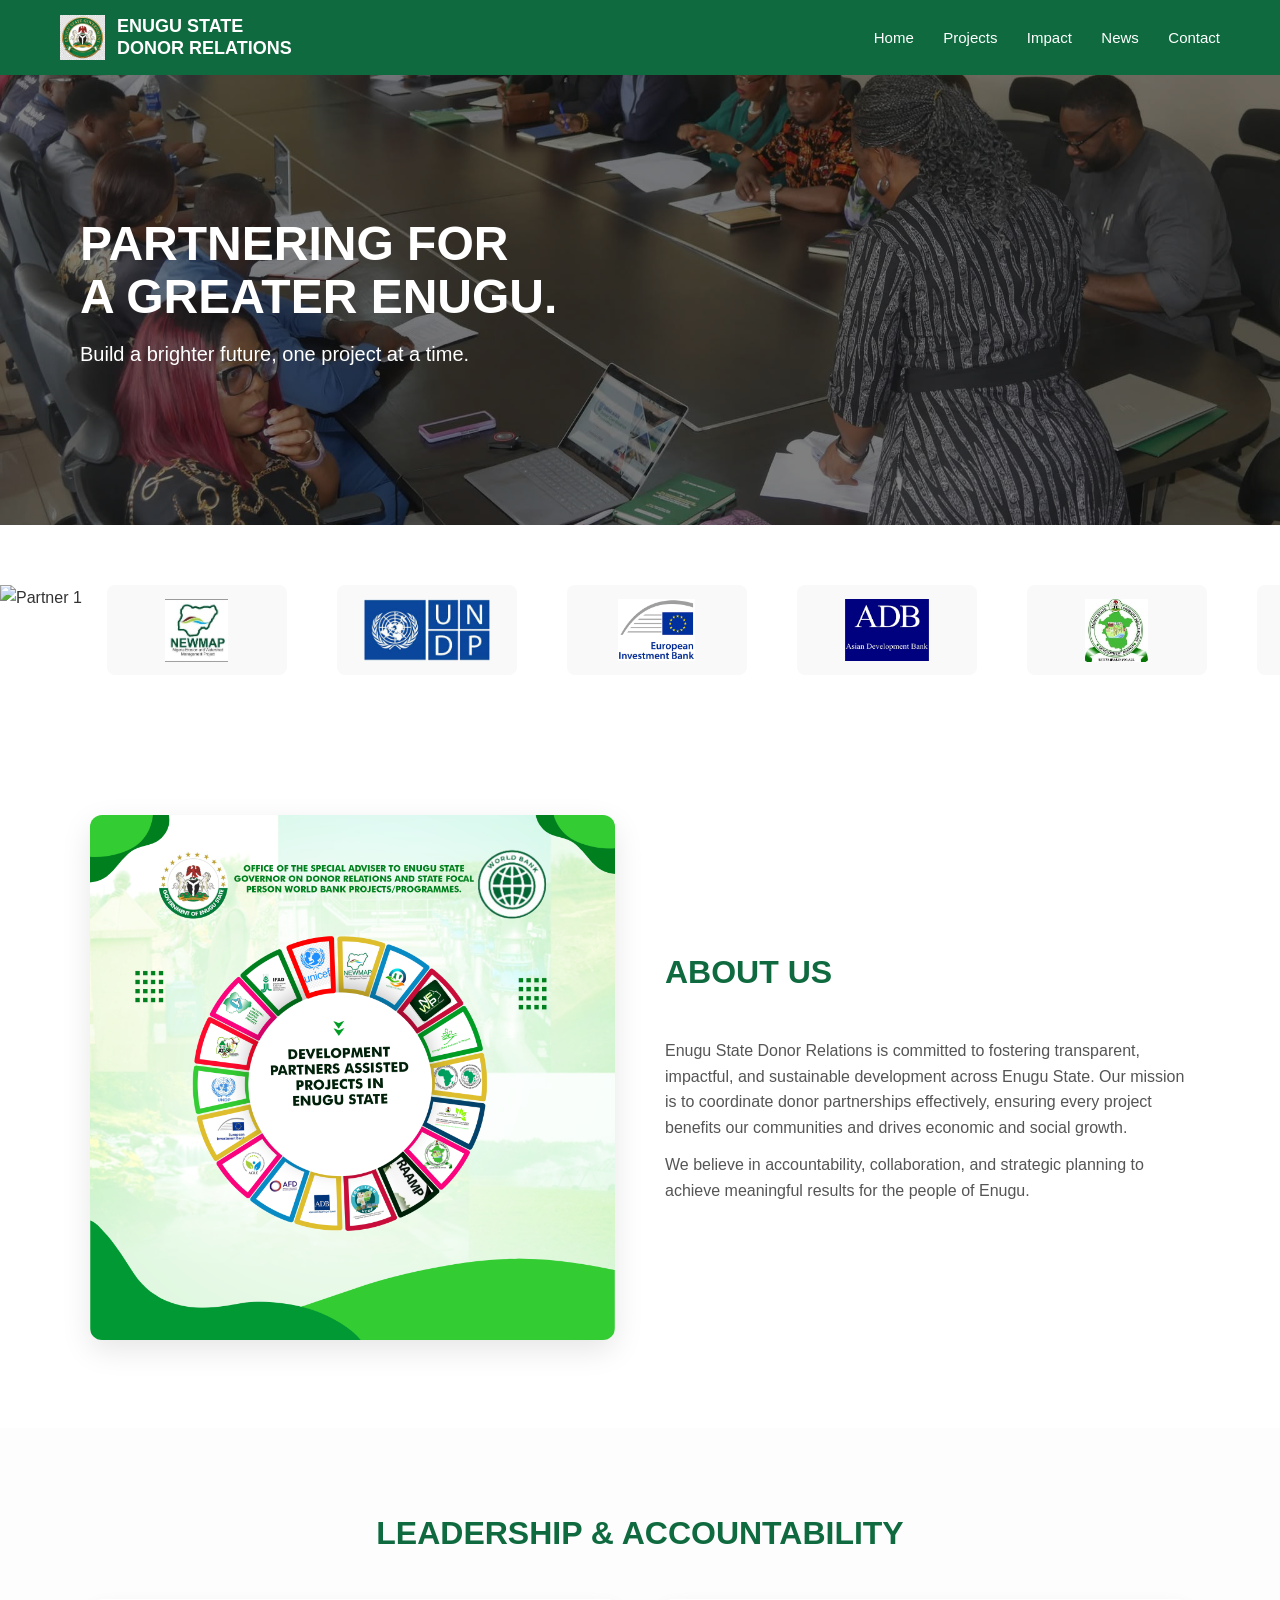
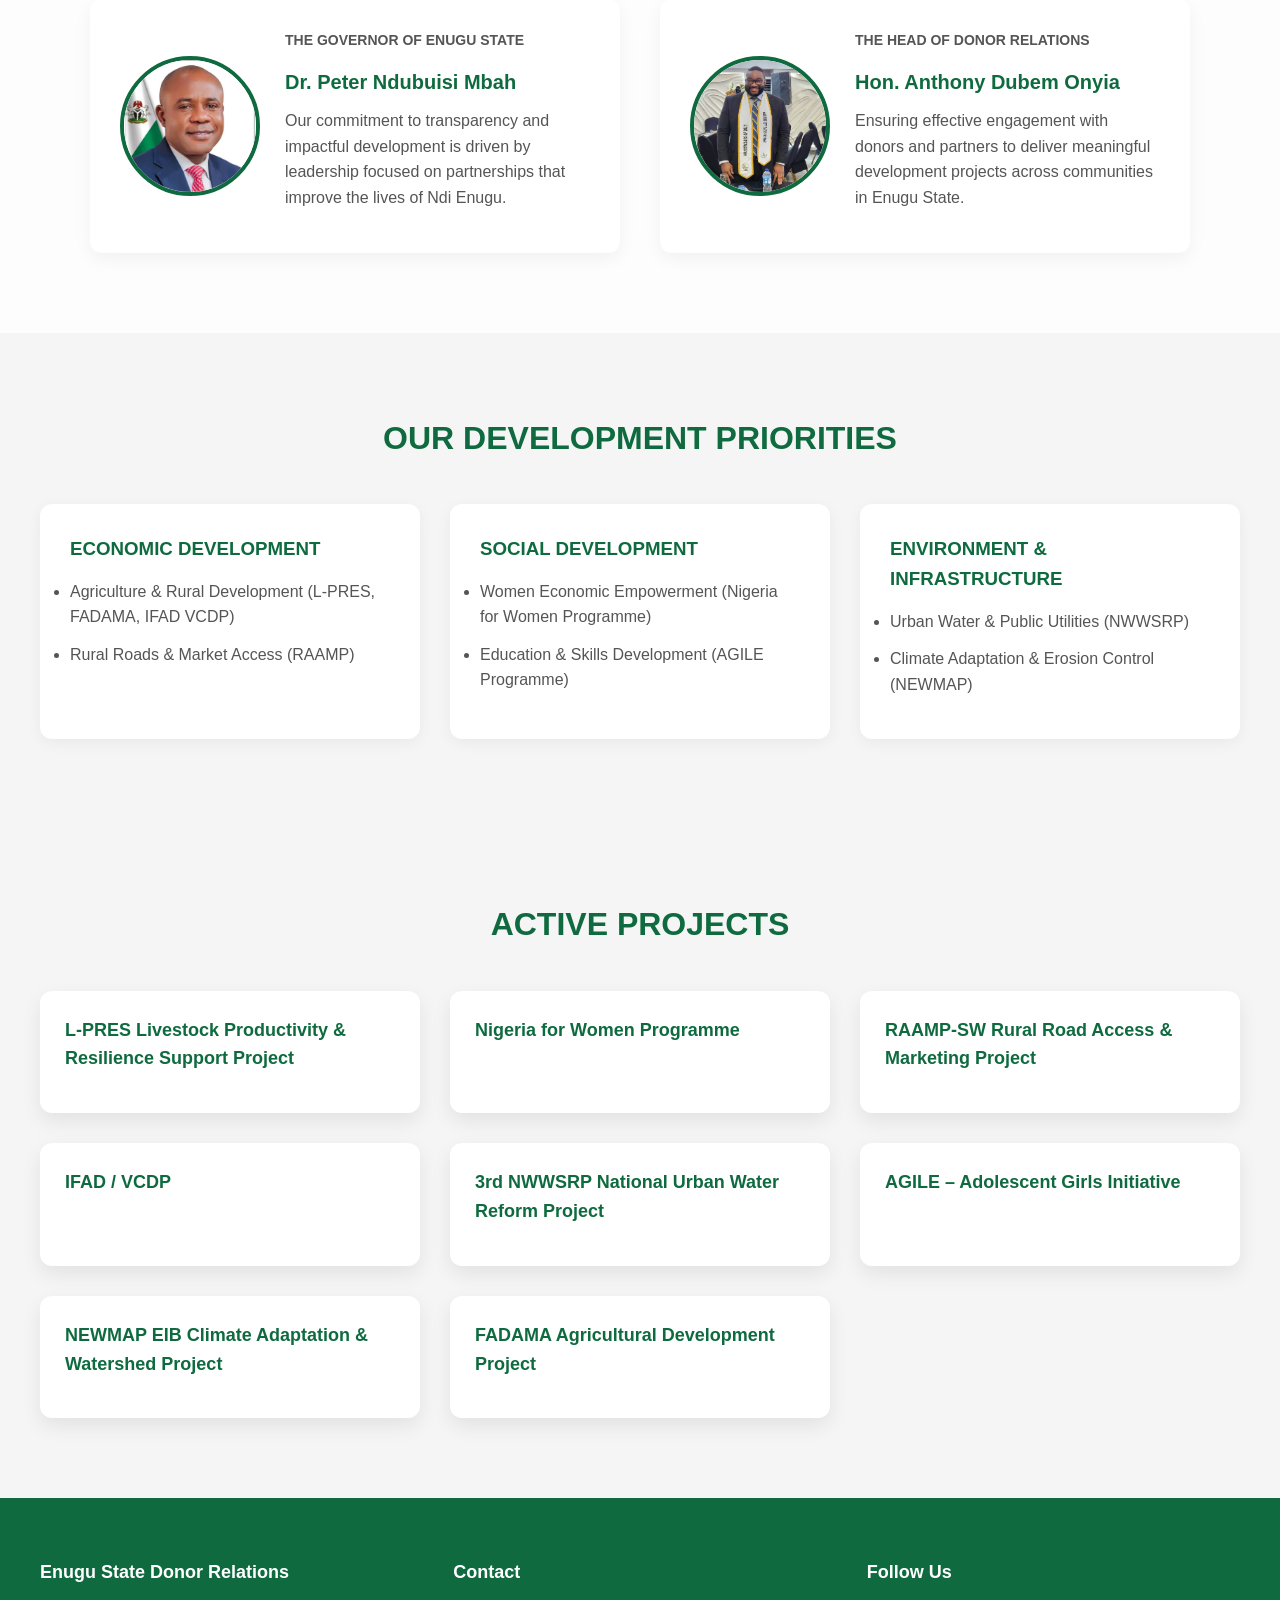
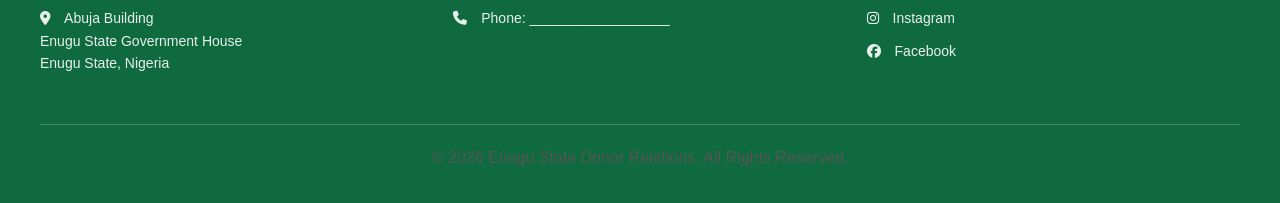
==== commit 8a62f954: "update" ====
--- a/index.html
+++ b/index.html
@@ -15,22 +15,20 @@
 <body>
 
     <!-- HEADER -->
-
-    <header class="header">
-
-        <div class="logo-area">
-            <img src="Gemini_Generated_Image_ixo9hwixo9hwixo9.png" alt="logo">
-            <h2>ENUGU STATE<br>DONOR RELATIONS</h2>
-        </div>
-
-        <nav class="nav">
-            <a href="index.html">Home</a>
-            <a href="projects.html">Projects</a>
-            <a href="impact.html">Impact</a>
-            <a href="#">Contact</a>
-        </nav>
-
-    </header>
+<header class="header">
+    <div class="logo-area">
+        <img src="Gemini_Generated_Image_ixo9hwixo9hwixo9.png" alt="Enugu State Donor Relations Logo">
+        <h2>ENUGU STATE<br>DONOR RELATIONS</h2>
+    </div>
+
+    <nav class="nav">
+        <a href="index.html">Home</a>
+        <a href="projects.html">Projects</a>
+        <a href="impact.html">Impact</a>
+        <a href="news.html">News</a>
+        <a href="contact.html">Contact</a>
+    </nav>
+</header>
 
 
 
--- a/index.css
+++ b/index.css
@@ -478,4 +478,6 @@
     .hero-content h1 {
         font-size: 32px;
     }
-}+}
+
+
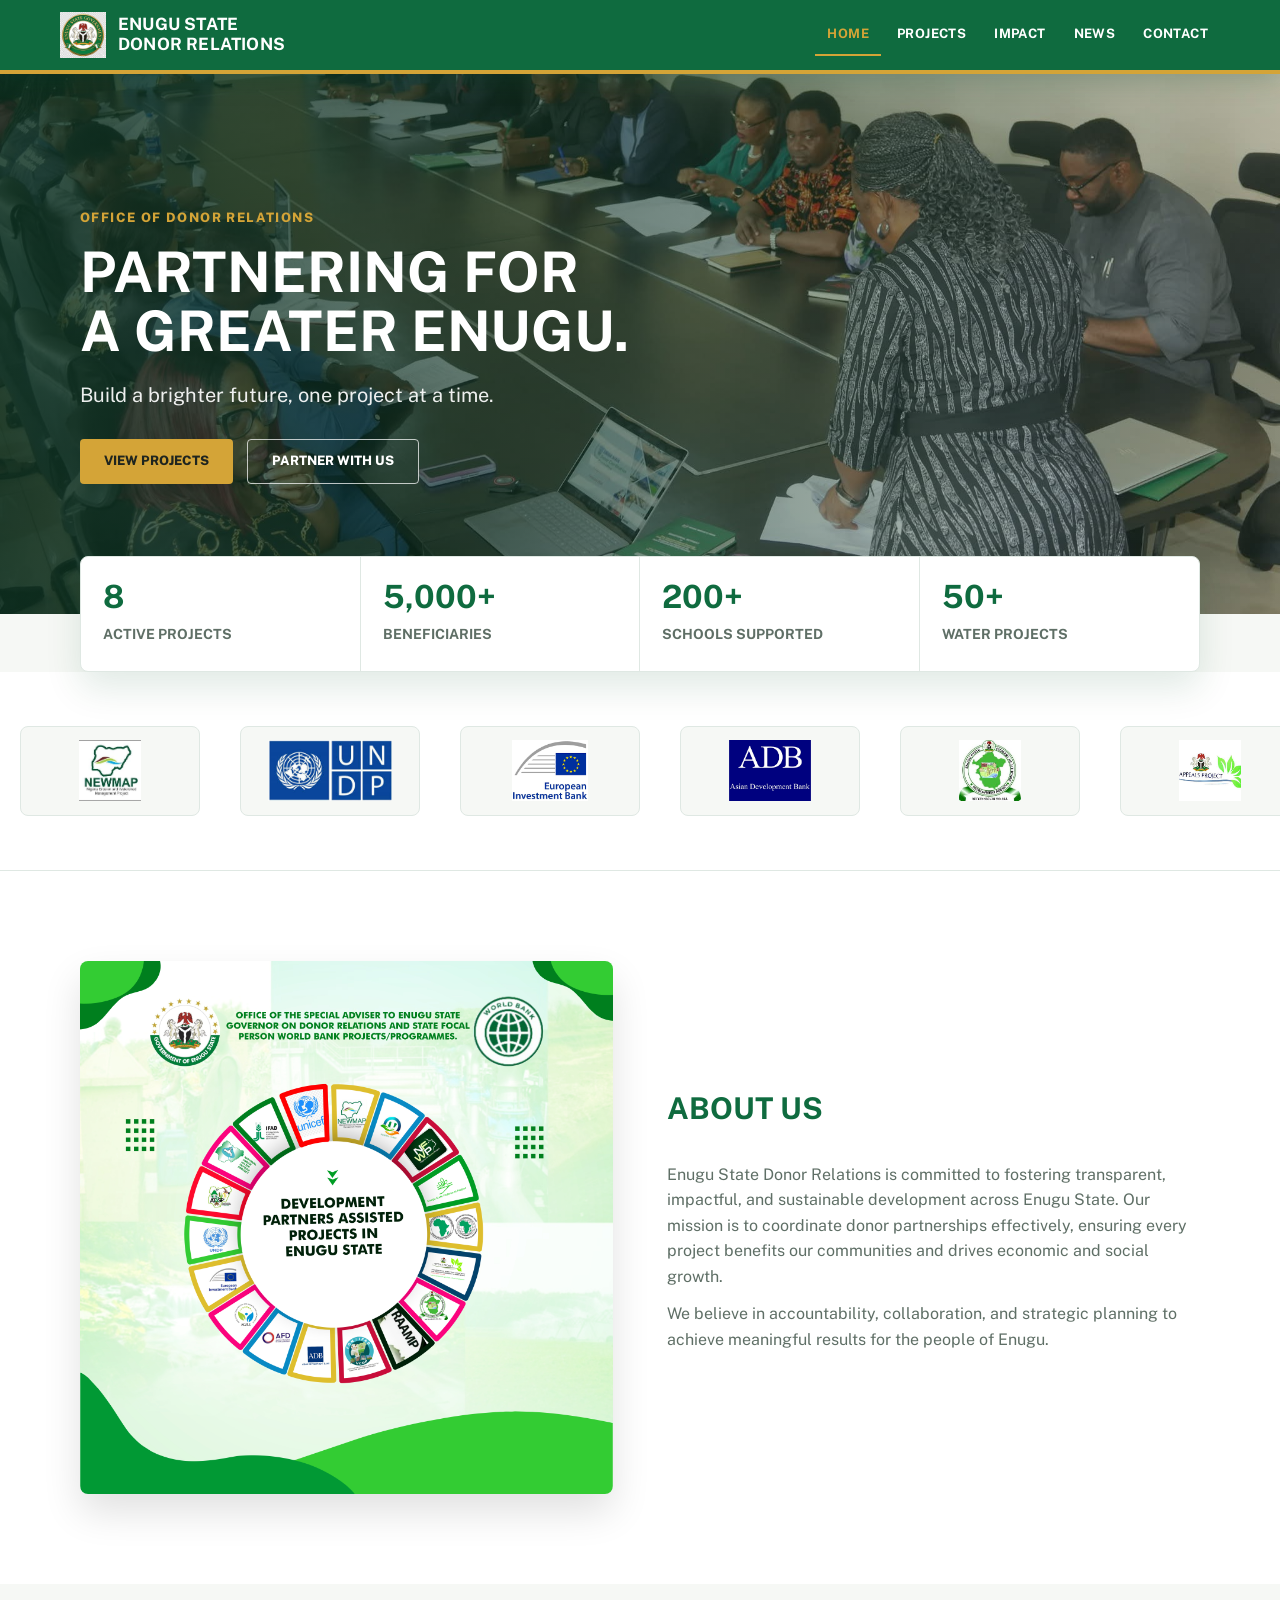
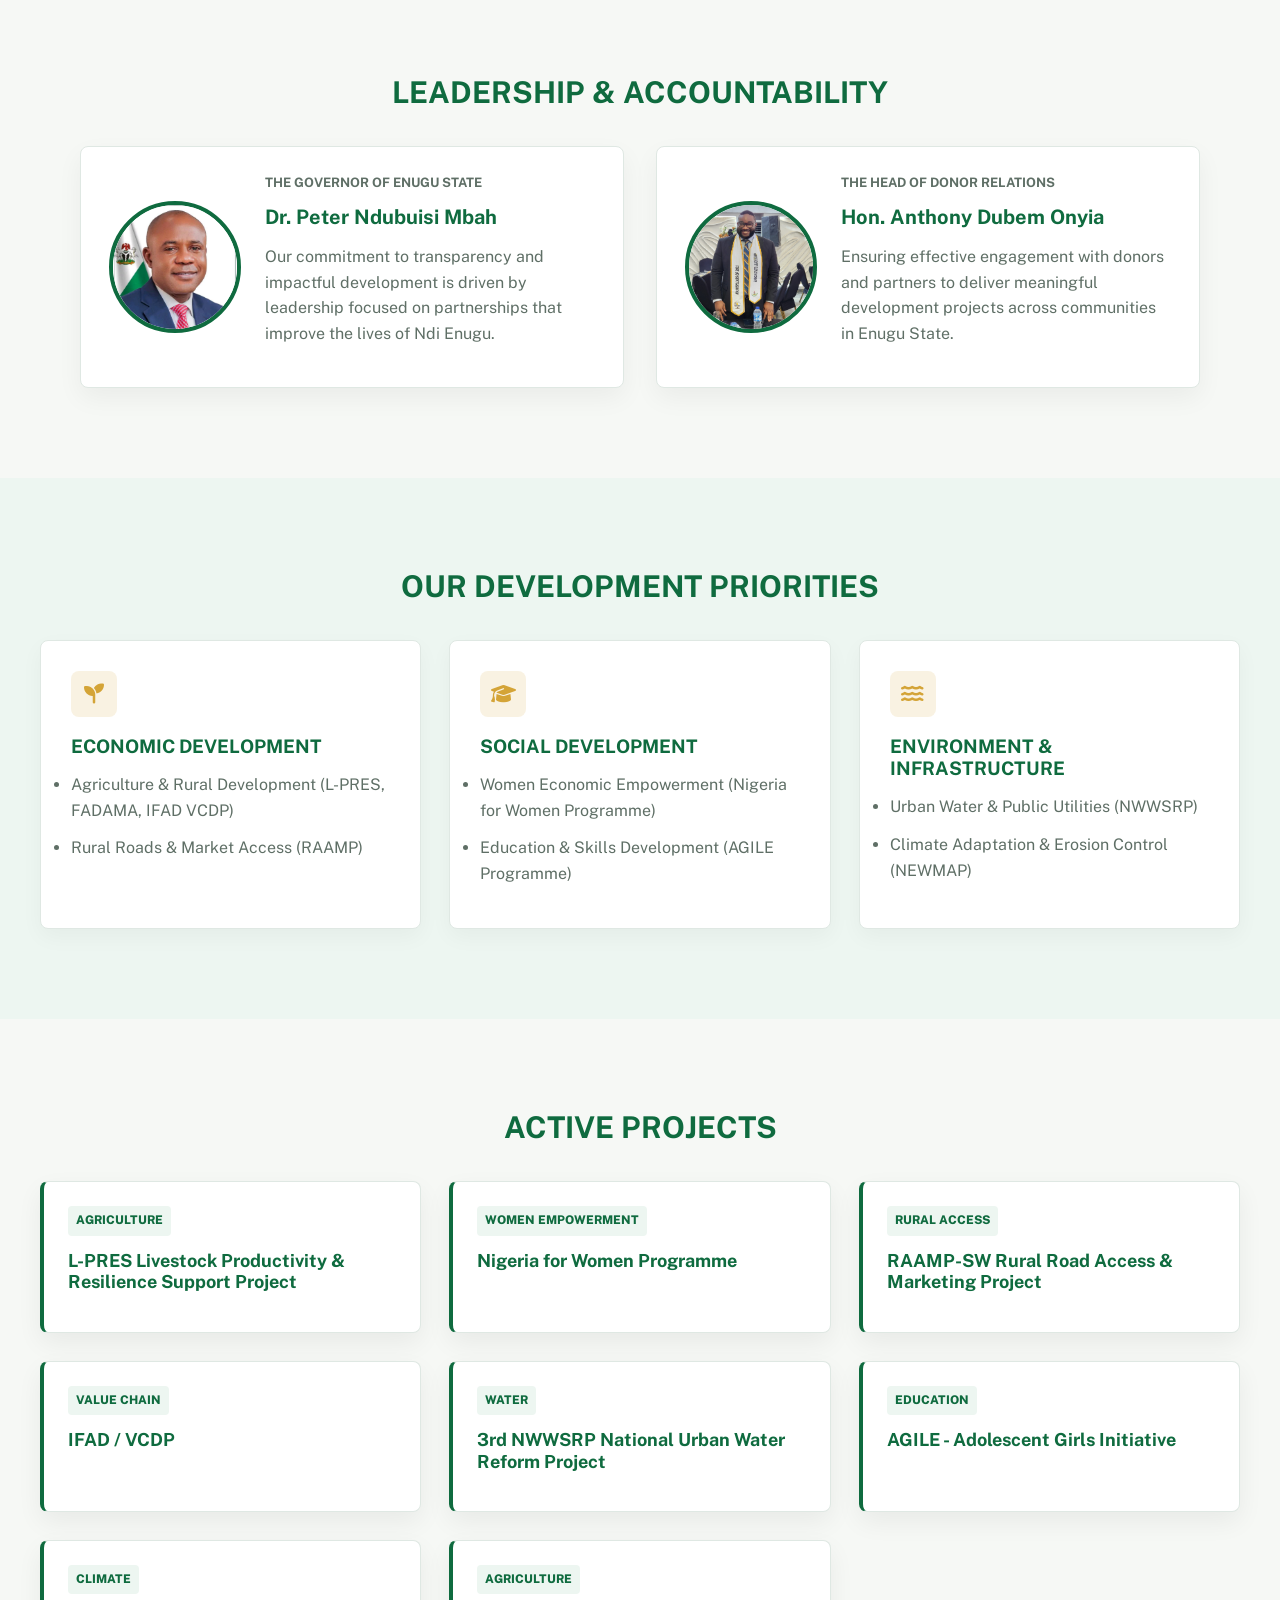
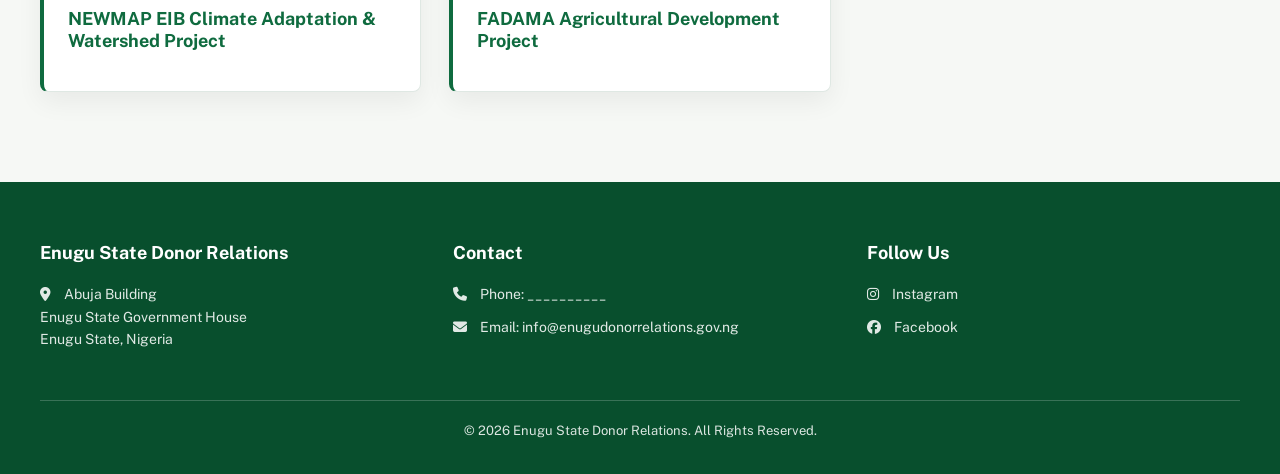
==== commit b5261205: "updated" ====
--- a/index.html
+++ b/index.html
@@ -5,391 +5,221 @@
     <meta charset="UTF-8">
     <meta name="viewport" content="width=device-width, initial-scale=1.0">
     <title>Enugu State Donor Relations</title>
-
+    <link rel="preconnect" href="https://fonts.googleapis.com">
+    <link rel="preconnect" href="https://fonts.gstatic.com" crossorigin>
+    <link href="https://fonts.googleapis.com/css2?family=Public+Sans:wght@400;500;600;700;800&display=swap" rel="stylesheet">
     <link rel="stylesheet" href="index.css">
-
     <link rel="stylesheet" href="https://cdnjs.cloudflare.com/ajax/libs/font-awesome/6.5.0/css/all.min.css">
-
 </head>
 
 <body>
-
-    <!-- HEADER -->
-<header class="header">
-    <div class="logo-area">
-        <img src="Gemini_Generated_Image_ixo9hwixo9hwixo9.png" alt="Enugu State Donor Relations Logo">
-        <h2>ENUGU STATE<br>DONOR RELATIONS</h2>
-    </div>
-
-    <nav class="nav">
-        <a href="index.html">Home</a>
-        <a href="projects.html">Projects</a>
-        <a href="impact.html">Impact</a>
-        <a href="news.html">News</a>
-        <a href="contact.html">Contact</a>
-    </nav>
-</header>
-
-
-
-    <!-- HERO -->
-
-    <section class="hero">
-
-        <div class="hero-content">
-
-            <h1>PARTNERING FOR <br> A GREATER ENUGU.</h1>
-
-            <p>Build a brighter future, one project at a time.</p>
-
-
-
+    <header class="header">
+        <div class="logo-area">
+            <img src="Gemini_Generated_Image_ixo9hwixo9hwixo9.png" alt="Enugu State Donor Relations Logo">
+            <h2>ENUGU STATE<br>DONOR RELATIONS</h2>
         </div>
 
-    </section>
-
-
-
-    <!-- PARTNERS STRIP -->
-
-    <section class="partners">
-
-
-
-        <div class="partners-slider">
-
-            <div class="partners-track">
-
-                <div class=""><img src="" alt="Partner 1"></div>
-                <div class="partner"><img src="newmap.jpg" alt="Partner 2"></div>
-                <div class="partner"><img src="undp.jpg" alt="Partner 3"></div>
-                <div class="partner"><img src="eib.jpg" alt="Partner 4"></div>
-                <div class="partner"><img src="adb.jpg" alt="Partner 5"></div>
-                <div class="partner"><img src="ephcda.jpg" alt="Partner 6"></div>
-                <div class="partner"><img src="apealsproject.jpg" alt="Partner 7"></div>
-                <div class="partner"><img src="nigeriacares.jpg" alt="Partner 8"></div>
-                <div class="partner"><img src="nfwp.jpg" alt="Partner 9"></div>
-                <div class="partner"><img src="fadma.jpg" alt="Partner 10"></div>
-                <div class="partner"><img src="waterproject.jpg" alt="Partner 11"></div>
-                <div class="partner"><img src="raamp.jpg" alt="Partner 12"></div>
-                <div class="partner"><img src="lpres.jpg" alt="Partner 13"></div>
-                <div class="partner"><img src="ifad.jpg" alt="Partner 14"></div>
-                <div class="partner"><img src="agile.jpg" alt="Partner 15"></div>
-                <div class="partner"><img src="" alt="Partner 16"></div>
-                <div class="partner"><img src="" alt="Partner 17"></div>
-                <div class="partner"><img src="" alt="Partner 18"></div>
-
-            </div>
-
+        <button class="menu-toggle" type="button" aria-label="Open navigation" aria-expanded="false">
+            <span class="bar"></span>
+            <span class="bar"></span>
+            <span class="bar"></span>
+        </button>
+
+        <nav class="nav" aria-label="Main navigation">
+            <a href="index.html" class="active">Home</a>
+            <a href="projects.html">Projects</a>
+            <a href="impact.html">Impact</a>
+            <a href="news.html">News</a>
+            <a href="contact.html">Contact</a>
+        </nav>
+    </header>
+
+    <main>
+        <section class="hero">
+            <div class="hero-content">
+                <span class="section-label">Office of Donor Relations</span>
+                <h1>PARTNERING FOR <br>A GREATER ENUGU.</h1>
+                <p>Build a brighter future, one project at a time.</p>
+                <div class="hero-actions">
+                    <a href="projects.html" class="donate-btn">View Projects</a>
+                    <a href="contact.html" class="outline-btn">Partner With Us</a>
+                </div>
+            </div>
+        </section>
+
+        <section class="stats-strip" aria-label="Project summary">
+            <article>
+                <strong>8</strong>
+                <span>Active Projects</span>
+            </article>
+            <article>
+                <strong>5,000+</strong>
+                <span>Beneficiaries</span>
+            </article>
+            <article>
+                <strong>200+</strong>
+                <span>Schools Supported</span>
+            </article>
+            <article>
+                <strong>50+</strong>
+                <span>Water Projects</span>
+            </article>
+        </section>
+
+        <section class="partners" aria-label="Development partners">
+            <div class="partners-slider">
+                <div class="partners-track">
+                    <div class="partner"><img src="newmap.jpg" alt="NEWMAP"></div>
+                    <div class="partner"><img src="undp.jpg" alt="UNDP"></div>
+                    <div class="partner"><img src="eib.jpg" alt="EIB"></div>
+                    <div class="partner"><img src="adb.jpg" alt="ADB"></div>
+                    <div class="partner"><img src="ephcda.jpg" alt="EPHCDA"></div>
+                    <div class="partner"><img src="apealsproject.jpg" alt="APEALS Project"></div>
+                    <div class="partner"><img src="nigeriacares.jpg" alt="Nigeria CARES"></div>
+                    <div class="partner"><img src="nfwp.jpg" alt="Nigeria for Women Programme"></div>
+                    <div class="partner"><img src="fadma.jpg" alt="FADAMA"></div>
+                    <div class="partner"><img src="waterproject.jpg" alt="Water Project"></div>
+                    <div class="partner"><img src="raamp.jpg" alt="RAAMP"></div>
+                    <div class="partner"><img src="lpres.jpg" alt="L-PRES"></div>
+                    <div class="partner"><img src="ifad.jpg" alt="IFAD"></div>
+                    <div class="partner"><img src="agile.jpg" alt="AGILE"></div>
+                    <div class="partner"><img src="newmap.jpg" alt="NEWMAP"></div>
+                    <div class="partner"><img src="undp.jpg" alt="UNDP"></div>
+                    <div class="partner"><img src="eib.jpg" alt="EIB"></div>
+                    <div class="partner"><img src="adb.jpg" alt="ADB"></div>
+                </div>
+            </div>
+        </section>
+
+        <section class="about-us">
+            <div class="about-container">
+                <div class="about-grid">
+                    <div class="about-image">
+                        <img src="1000001806.jpg" alt="About Enugu State Donor Relations">
+                    </div>
+
+                    <div class="about-text">
+                        <h2>ABOUT US</h2>
+                        <p>
+                            Enugu State Donor Relations is committed to fostering transparent,
+                            impactful, and sustainable development across Enugu State. Our mission
+                            is to coordinate donor partnerships effectively, ensuring every project
+                            benefits our communities and drives economic and social growth.
+                        </p>
+                        <p>
+                            We believe in accountability, collaboration, and strategic planning to
+                            achieve meaningful results for the people of Enugu.
+                        </p>
+                    </div>
+                </div>
+            </div>
+        </section>
+
+        <section class="leadership">
+            <h2>LEADERSHIP & ACCOUNTABILITY</h2>
+            <div class="leadership-grid">
+                <article class="leader-card">
+                    <div class="leader-img">
+                        <img src="petermbah.jpg" alt="Governor of Enugu State">
+                    </div>
+                    <div class="leader-info">
+                        <h3>THE GOVERNOR OF ENUGU STATE</h3>
+                        <h4>Dr. Peter Ndubuisi Mbah</h4>
+                        <p>
+                            Our commitment to transparency and impactful development
+                            is driven by leadership focused on partnerships that
+                            improve the lives of Ndi Enugu.
+                        </p>
+                    </div>
+                </article>
+
+                <article class="leader-card">
+                    <div class="leader-img">
+                        <img src="dubemonyia.jpg" alt="Hon Anthony Dubem Onyia">
+                    </div>
+                    <div class="leader-info">
+                        <h3>THE HEAD OF DONOR RELATIONS</h3>
+                        <h4>Hon. Anthony Dubem Onyia</h4>
+                        <p>
+                            Ensuring effective engagement with donors and partners
+                            to deliver meaningful development projects across
+                            communities in Enugu State.
+                        </p>
+                    </div>
+                </article>
+            </div>
+        </section>
+
+        <section class="priorities">
+            <h2>OUR DEVELOPMENT PRIORITIES</h2>
+            <div class="priority-grid">
+                <article class="priority">
+                    <i class="fa-solid fa-seedling"></i>
+                    <h3>ECONOMIC DEVELOPMENT</h3>
+                    <ul>
+                        <li>Agriculture & Rural Development (L-PRES, FADAMA, IFAD VCDP)</li>
+                        <li>Rural Roads & Market Access (RAAMP)</li>
+                    </ul>
+                </article>
+
+                <article class="priority">
+                    <i class="fa-solid fa-graduation-cap"></i>
+                    <h3>SOCIAL DEVELOPMENT</h3>
+                    <ul>
+                        <li>Women Economic Empowerment (Nigeria for Women Programme)</li>
+                        <li>Education & Skills Development (AGILE Programme)</li>
+                    </ul>
+                </article>
+
+                <article class="priority">
+                    <i class="fa-solid fa-water"></i>
+                    <h3>ENVIRONMENT & INFRASTRUCTURE</h3>
+                    <ul>
+                        <li>Urban Water & Public Utilities (NWWSRP)</li>
+                        <li>Climate Adaptation & Erosion Control (NEWMAP)</li>
+                    </ul>
+                </article>
+            </div>
+        </section>
+
+        <section class="projects">
+            <h2>ACTIVE PROJECTS</h2>
+            <div class="project-grid">
+                <article class="project-card"><span>Agriculture</span><div class="project-info"><h4>L-PRES Livestock Productivity & Resilience Support Project</h4></div></article>
+                <article class="project-card"><span>Women Empowerment</span><div class="project-info"><h4>Nigeria for Women Programme</h4></div></article>
+                <article class="project-card"><span>Rural Access</span><div class="project-info"><h4>RAAMP-SW Rural Road Access & Marketing Project</h4></div></article>
+                <article class="project-card"><span>Value Chain</span><div class="project-info"><h4>IFAD / VCDP</h4></div></article>
+                <article class="project-card"><span>Water</span><div class="project-info"><h4>3rd NWWSRP National Urban Water Reform Project</h4></div></article>
+                <article class="project-card"><span>Education</span><div class="project-info"><h4>AGILE - Adolescent Girls Initiative</h4></div></article>
+                <article class="project-card"><span>Climate</span><div class="project-info"><h4>NEWMAP EIB Climate Adaptation & Watershed Project</h4></div></article>
+                <article class="project-card"><span>Agriculture</span><div class="project-info"><h4>FADAMA Agricultural Development Project</h4></div></article>
+            </div>
+        </section>
+    </main>
+
+    <footer class="footer">
+        <div class="footer-container">
+            <div class="footer-section">
+                <h3>Enugu State Donor Relations</h3>
+                <p><i class="fa-solid fa-location-dot"></i> Abuja Building<br>Enugu State Government House<br>Enugu State, Nigeria</p>
+            </div>
+            <div class="footer-section">
+                <h3>Contact</h3>
+                <p><i class="fa-solid fa-phone"></i> Phone: __________</p>
+                <p><i class="fa-solid fa-envelope"></i> Email: info@enugudonorrelations.gov.ng</p>
+            </div>
+            <div class="footer-section">
+                <h3>Follow Us</h3>
+                <a href="https://www.instagram.com/enugudonorrelations?igsh=aGJiYTN5NWJxbzJ3" target="_blank" rel="noopener"><i class="fa-brands fa-instagram"></i> Instagram</a>
+                <a href="https://www.facebook.com/share/1RMy5qS3ZX/" target="_blank" rel="noopener"><i class="fa-brands fa-facebook"></i> Facebook</a>
+            </div>
         </div>
-
-    </section>
-
-
-
-    <!-- ABOUT US -->
-
-    <section class="about-us">
-        <div class="about-container">
-            <div class="about-grid">
-
-                <div class="about-image">
-                    <img src="1000001806.jpg" alt="About Enugu State Donor Relations">
-                </div>
-
-                <div class="about-text">
-
-                    <h2>ABOUT US</h2>
-
-                    <p>
-                        Enugu State Donor Relations is committed to fostering transparent,
-                        impactful, and sustainable development across Enugu State. Our mission
-                        is to coordinate donor partnerships effectively, ensuring every project
-                        benefits our communities and drives economic and social growth.
-                    </p>
-
-                    <p>
-                        We believe in accountability, collaboration, and strategic planning to
-                        achieve meaningful results for the people of Enugu.
-                    </p>
-
-                </div>
-
-            </div>
+        <div class="footer-bottom">
+            <p>&copy; 2026 Enugu State Donor Relations. All Rights Reserved.</p>
         </div>
-    </section>
-
-
-
-    <!-- LEADERSHIP -->
-
-    <section class="leadership">
-
-        <h2>LEADERSHIP & ACCOUNTABILITY</h2>
-
-        <div class="leadership-grid">
-
-            <div class="leader-card">
-
-                <div class="leader-img">
-                    <img src="petermbah.jpg" alt="Governor of Enugu State">
-                </div>
-
-                <div class="leader-info">
-
-                    <h3>THE GOVERNOR OF ENUGU STATE</h3>
-                    <h4>Dr. Peter Ndubuisi Mbah</h4>
-
-                    <p>
-                        Our commitment to transparency and impactful development
-                        is driven by leadership focused on partnerships that
-                        improve the lives of Ndi Enugu.
-                    </p>
-
-                </div>
-
-            </div>
-
-
-            <div class="leader-card">
-
-                <div class="leader-img">
-                    <img src="dubemonyia.jpg" alt="Hon Anthony Dubem Onyia">
-                </div>
-
-                <div class="leader-info">
-
-                    <h3>THE HEAD OF DONOR RELATIONS</h3>
-                    <h4>Hon. Anthony Dubem Onyia</h4>
-
-                    <p>
-                        Ensuring effective engagement with donors and partners
-                        to deliver meaningful development projects across
-                        communities in Enugu State.
-                    </p>
-
-                </div>
-
-            </div>
-
-        </div>
-
-    </section>
-
-
-
-    <!-- PRIORITIES -->
-
-    <section class="priorities">
-
-        <h2>OUR DEVELOPMENT PRIORITIES</h2>
-
-        <div class="priority-grid">
-
-            <div class="priority">
-
-                <h3>ECONOMIC DEVELOPMENT</h3>
-
-                <ul>
-                    <li>Agriculture & Rural Development (L-PRES, FADAMA, IFAD VCDP)</li>
-                    <li>Rural Roads & Market Access (RAAMP)</li>
-                </ul>
-
-            </div>
-
-
-            <div class="priority">
-
-                <h3>SOCIAL DEVELOPMENT</h3>
-
-                <ul>
-                    <li>Women Economic Empowerment (Nigeria for Women Programme)</li>
-                    <li>Education & Skills Development (AGILE Programme)</li>
-                </ul>
-
-            </div>
-
-
-            <div class="priority">
-
-                <h3>ENVIRONMENT & INFRASTRUCTURE</h3>
-
-                <ul>
-                    <li>Urban Water & Public Utilities (NWWSRP)</li>
-                    <li>Climate Adaptation & Erosion Control (NEWMAP)</li>
-                </ul>
-
-            </div>
-
-        </div>
-
-    </section>
-
-
-
-    <!-- PROJECTS -->
-
-    <section class="projects">
-
-        <h2>ACTIVE PROJECTS</h2>
-
-        <div class="project-grid">
-
-            <div class="project-card">
-                <div class="project-info">
-                    <h4>L-PRES Livestock Productivity & Resilience Support Project</h4>
-
-                </div>
-            </div>
-
-            <div class="project-card">
-                <div class="project-info">
-                    <h4>Nigeria for Women Programme</h4>
-
-                </div>
-            </div>
-
-            <div class="project-card">
-                <div class="project-info">
-                    <h4>RAAMP-SW Rural Road Access & Marketing Project</h4>
-
-                </div>
-            </div>
-
-            <div class="project-card">
-                <div class="project-info">
-                    <h4>IFAD / VCDP</h4>
-
-                </div>
-            </div>
-
-            <div class="project-card">
-                <div class="project-info">
-                    <h4>3rd NWWSRP National Urban Water Reform Project</h4>
-
-                </div>
-            </div>
-
-            <div class="project-card">
-                <div class="project-info">
-                    <h4>AGILE – Adolescent Girls Initiative</h4>
-
-                </div>
-            </div>
-
-            <div class="project-card">
-                <div class="project-info">
-                    <h4>NEWMAP EIB Climate Adaptation & Watershed Project</h4>
-
-                </div>
-            </div>
-
-            <div class="project-card">
-                <div class="project-info">
-                    <h4>FADAMA Agricultural Development Project</h4>
-
-                </div>
-            </div>
-
-        </div>
-
-    </section>
-
-
-
-    <!-- FOOTER -->
-
-    <footer class="footer">
-
-        <div class="footer-container">
-
-            <div class="footer-section">
-
-                <h3>Enugu State Donor Relations</h3>
-
-                <p>
-                    <i class="fa-solid fa-location-dot"></i>
-                    Abuja Building<br>
-                    Enugu State Government House<br>
-                    Enugu State, Nigeria
-                </p>
-
-            </div>
-
-
-            <div class="footer-section">
-
-                <h3>Contact</h3>
-
-                <p>
-                    <i class="fa-solid fa-phone"></i>
-                    Phone: __________________
-                </p>
-
-            </div>
-
-
-            <div class="footer-section">
-
-                <h3>Follow Us</h3>
-
-                <a href="https://www.instagram.com/enugudonorrelations?igsh=aGJiYTN5NWJxbzJ3" target="_blank">
-                    <i class="fa-brands fa-instagram"></i> Instagram
-                </a>
-
-                <a href="https://www.facebook.com/share/1RMy5qS3ZX/" target="_blank">
-                    <i class="fa-brands fa-facebook"></i> Facebook
-                </a>
-
-            </div>
-
-        </div>
-
-
-        <div class="footer-bottom">
-
-            <p>
-                © 2026 Enugu State Donor Relations. All Rights Reserved.
-            </p>
-
-        </div>
-
     </footer>
 
-
-
-    <script>
-
-        const heroImages = [
-            "FB_IMG_1773051484138.jpg",
-            "dubemonyia.jpg",
-            "petermbah.jpg",
-            "Gemini_Generated_Image_9sivd39sivd39siv.png"
-        ];
-
-        const hero = document.querySelector(".hero");
-
-        let index = 0;
-
-        function changeHero() {
-
-            hero.style.backgroundImage = `url(${heroImages[index]})`;
-
-            index++;
-
-            if (index >= heroImages.length) {
-                index = 0;
-            }
-
-        }
-
-        changeHero();
-
-        setInterval(changeHero, 5000);
-
-    </script>
-
-
+    <script src="script.js"></script>
 </body>
 
-</html>+</html>
--- a/index.css
+++ b/index.css
@@ -1,13 +1,12 @@
-/* ==========================
-   GLOBAL & TYPOGRAPHY RESET
-========================== */
-
 :root {
     --primary-green: #0f6b3f;
+    --deep-green: #084f2d;
+    --soft-green: #edf6f1;
     --accent-gold: #d4a437;
-    --text-dark: #333333;
-    --text-muted: #555555;
-    --bg-light: #f5f5f5;
+    --text-dark: #243229;
+    --text-muted: #5f6f66;
+    --line: #dfe8e3;
+    --bg-light: #f6f8f5;
     --white: #ffffff;
 }
 
@@ -15,8 +14,7 @@
     margin: 0;
     padding: 0;
     box-sizing: border-box;
-    /* Using a consistent, clean sans-serif stack */
-    font-family: 'Segoe UI', Roboto, Helvetica, Arial, sans-serif;
+    font-family: "Public Sans", "Segoe UI", Roboto, Helvetica, Arial, sans-serif;
 }
 
 body {
@@ -25,36 +23,50 @@
     line-height: 1.6;
 }
 
-/* Global Heading Styles for Consistency */
-h1, h2, h3, h4 {
+img {
+    display: block;
+}
+
+a {
+    text-decoration: none;
+}
+
+h1,
+h2,
+h3,
+h4 {
     color: var(--primary-green);
     margin-bottom: 15px;
+    line-height: 1.2;
 }
 
 h2 {
-    font-size: 32px;
+    font-size: 30px;
     text-align: center;
-    margin-bottom: 40px;
+    margin-bottom: 36px;
     text-transform: uppercase;
 }
 
-p, li {
+p,
+li {
     font-size: 16px;
     color: var(--text-muted);
     margin-bottom: 12px;
 }
 
-/* ==========================
-   HEADER & NAVIGATION
-========================== */
-
 .header {
     display: flex;
     justify-content: space-between;
     align-items: center;
-    padding: 15px 60px;
+    gap: 24px;
+    padding: 12px 60px;
     background: var(--primary-green);
     color: var(--white);
+    border-bottom: 4px solid var(--accent-gold);
+    position: sticky;
+    top: 0;
+    z-index: 1000;
+    box-shadow: 0 8px 24px rgba(8, 79, 45, 0.18);
 }
 
 .logo-area {
@@ -64,152 +76,241 @@
 }
 
 .logo-area img {
-    width: 45px;
+    width: 46px;
+    height: 46px;
+    object-fit: contain;
 }
 
 .logo-area h2 {
-    font-size: 18px;
-    color: var(--white);
+    color: var(--white);
+    font-size: 17px;
     margin-bottom: 0;
     text-align: left;
-    line-height: 1.2;
+    line-height: 1.15;
+    letter-spacing: 0.2px;
+}
+
+.nav {
+    display: flex;
+    align-items: center;
+    gap: 4px;
 }
 
 .nav a {
     color: var(--white);
-    margin-left: 25px;
-    text-decoration: none;
-    font-weight: 500;
-    font-size: 15px;
-}
-
-.nav a:hover {
-    text-decoration: underline;
-}
-
-/* ==========================
-   HERO SECTIONS
-========================== */
-
-/* Main Home Hero */
+    padding: 10px 12px;
+    font-weight: 700;
+    font-size: 13px;
+    text-transform: uppercase;
+    letter-spacing: 0.4px;
+    border-bottom: 2px solid transparent;
+    transition: color 0.25s ease, border-color 0.25s ease;
+}
+
+.nav a:hover,
+.nav a.active {
+    color: var(--accent-gold);
+    border-color: var(--accent-gold);
+}
+
+.menu-toggle {
+    display: none;
+    width: 42px;
+    height: 42px;
+    border: 1px solid rgba(255, 255, 255, 0.45);
+    border-radius: 4px;
+    background: transparent;
+    cursor: pointer;
+    align-items: center;
+    justify-content: center;
+    flex-direction: column;
+    gap: 6px;
+}
+
+.bar {
+    width: 23px;
+    height: 2px;
+    background: var(--white);
+    transition: transform 0.25s ease, opacity 0.25s ease;
+}
+
+.menu-toggle.open .bar:nth-child(1) {
+    transform: translateY(8px) rotate(45deg);
+}
+
+.menu-toggle.open .bar:nth-child(2) {
+    opacity: 0;
+}
+
+.menu-toggle.open .bar:nth-child(3) {
+    transform: translateY(-8px) rotate(-45deg);
+}
+
 .hero {
-    height: 450px;
+    min-height: 540px;
     background-size: cover;
     background-position: center;
     background-repeat: no-repeat;
     display: flex;
     align-items: center;
-    padding-left: 80px;
+    padding: 96px 80px;
     color: var(--white);
     position: relative;
-    transition: background-image 1s ease-in-out;
 }
 
 .hero::before {
     content: "";
     position: absolute;
-    top: 0;
-    left: 0;
-    width: 100%;
-    height: 100%;
-    background: rgba(0, 0, 0, 0.5);
+    inset: 0;
+    background: linear-gradient(90deg, rgba(5, 42, 25, 0.82), rgba(5, 42, 25, 0.52), rgba(5, 42, 25, 0.18));
 }
 
 .hero-content {
     position: relative;
     z-index: 2;
+    max-width: 720px;
+}
+
+.section-label {
+    display: inline-block;
+    color: var(--accent-gold);
+    font-size: 13px;
+    font-weight: 800;
+    text-transform: uppercase;
+    letter-spacing: 1.4px;
+    margin-bottom: 14px;
 }
 
 .hero-content h1 {
-    font-size: 48px;
-    color: var(--white);
-    line-height: 1.1;
+    color: var(--white);
+    font-size: 56px;
+    line-height: 1.05;
+    letter-spacing: 0;
+    margin-bottom: 18px;
 }
 
 .hero-content p {
+    color: rgba(255, 255, 255, 0.92);
     font-size: 20px;
-    color: var(--white);
-}
-
-/* Interior Page Hero */
+    max-width: 520px;
+}
+
+.hero-actions {
+    display: flex;
+    flex-wrap: wrap;
+    gap: 14px;
+    margin-top: 28px;
+}
+
 .page-hero {
-    background: var(--primary-green);
+    background: linear-gradient(135deg, var(--primary-green), var(--deep-green));
     color: var(--white);
     text-align: center;
-    padding: 80px 20px;
+    padding: 84px 20px;
+    border-bottom: 4px solid var(--accent-gold);
+}
+
+.page-hero h1,
+.page-hero p {
+    color: var(--white);
 }
 
 .page-hero h1 {
     font-size: 40px;
-    color: var(--white);
-}
-
-.page-hero p {
-    font-size: 18px;
-    color: var(--white);
-}
-
-/* ==========================
-   ABOUT US SECTION
-========================== */
+}
+
+.stats-strip {
+    display: grid;
+    grid-template-columns: repeat(4, 1fr);
+    max-width: 1120px;
+    margin: -58px auto 0;
+    background: var(--white);
+    border: 1px solid var(--line);
+    border-radius: 8px;
+    box-shadow: 0 16px 36px rgba(8, 79, 45, 0.12);
+    position: relative;
+    z-index: 5;
+    overflow: hidden;
+}
+
+.stats-strip article {
+    padding: 24px 22px;
+    border-right: 1px solid var(--line);
+}
+
+.stats-strip article:last-child {
+    border-right: none;
+}
+
+.stats-strip strong {
+    display: block;
+    color: var(--primary-green);
+    font-size: 32px;
+    line-height: 1;
+    margin-bottom: 8px;
+}
+
+.stats-strip span {
+    color: var(--text-muted);
+    font-size: 14px;
+    font-weight: 700;
+    text-transform: uppercase;
+}
 
 .about-us {
-    padding: 80px 40px;
+    padding: 90px 40px;
     background: var(--white);
 }
 
 .about-container {
-    max-width: 1100px;
+    max-width: 1120px;
     margin: auto;
 }
 
 .about-grid {
     display: grid;
     grid-template-columns: 1fr 1fr;
-    gap: 50px;
+    gap: 54px;
     align-items: center;
 }
 
 .about-image img {
     width: 100%;
-    border-radius: 12px;
-    box-shadow: 0 10px 30px rgba(0, 0, 0, 0.1);
+    border-radius: 8px;
+    box-shadow: 0 18px 38px rgba(0, 0, 0, 0.12);
 }
 
 .about-text h2 {
     text-align: left;
 }
 
-/* ==========================
-   LEADERSHIP SECTION
-========================== */
-
 .leadership {
-    padding: 80px 40px;
-    background: #fdfdfd;
+    padding: 90px 40px;
+    background: var(--bg-light);
 }
 
 .leadership-grid {
     display: grid;
     grid-template-columns: repeat(2, 1fr);
-    gap: 40px;
-    max-width: 1100px;
+    gap: 32px;
+    max-width: 1120px;
     margin: auto;
 }
 
 .leader-card {
     display: flex;
     align-items: center;
-    gap: 25px;
+    gap: 24px;
     background: var(--white);
-    border-radius: 12px;
-    padding: 30px;
-    box-shadow: 0 6px 18px rgba(0, 0, 0, 0.05);
+    border: 1px solid var(--line);
+    border-radius: 8px;
+    padding: 28px;
+    box-shadow: 0 10px 26px rgba(0, 0, 0, 0.05);
 }
 
 .leader-img {
-    min-width: 140px;
-    height: 140px;
+    min-width: 132px;
+    height: 132px;
     border-radius: 50%;
     overflow: hidden;
     border: 4px solid var(--primary-green);
@@ -222,73 +323,111 @@
 }
 
 .leader-info h3 {
-    font-size: 14px;
+    font-size: 13px;
     color: var(--text-muted);
     text-transform: uppercase;
 }
 
 .leader-info h4 {
     font-size: 20px;
-    margin-bottom: 10px;
-}
-
-/* ==========================
-   PRIORITIES & GRIDS
-========================== */
-
-.priorities, .impact-metrics, .impact-stories {
-    padding: 80px 40px;
+}
+
+.priorities,
+.impact-metrics,
+.impact-stories {
+    padding: 90px 40px;
     text-align: center;
 }
 
-.priority-grid, .metrics-grid, .stories-grid {
+.priorities {
+    background: var(--soft-green);
+}
+
+.priority-grid,
+.metrics-grid,
+.stories-grid {
+    display: grid;
+    grid-template-columns: repeat(auto-fit, minmax(280px, 1fr));
+    gap: 28px;
+    max-width: 1200px;
+    margin: auto;
+}
+
+.priority,
+.metric-card,
+.story-card {
+    background: var(--white);
+    padding: 30px;
+    border: 1px solid var(--line);
+    border-radius: 8px;
+    box-shadow: 0 8px 22px rgba(0, 0, 0, 0.04);
+    text-align: left;
+}
+
+.priority i {
+    color: var(--accent-gold);
+    background: rgba(212, 164, 55, 0.14);
+    width: 46px;
+    height: 46px;
+    border-radius: 8px;
+    display: inline-flex;
+    align-items: center;
+    justify-content: center;
+    margin-bottom: 18px;
+    font-size: 20px;
+}
+
+.projects,
+.projects-page {
+    padding: 90px 40px;
+}
+
+.project-grid,
+.projects-container {
     display: grid;
     grid-template-columns: repeat(auto-fit, minmax(300px, 1fr));
-    gap: 30px;
+    gap: 28px;
     max-width: 1200px;
     margin: auto;
 }
 
-.priority, .metric-card, .story-card {
+.project-card,
+.project-item {
     background: var(--white);
-    padding: 30px;
-    border-radius: 12px;
-    box-shadow: 0 4px 15px rgba(0, 0, 0, 0.05);
-    text-align: left;
-}
-
-/* ==========================
-   PROJECT CARDS (Common)
-========================== */
-
-.projects, .projects-page {
-    padding: 80px 40px;
-}
-
-.project-grid, .projects-container {
-    display: grid;
-    grid-template-columns: repeat(auto-fit, minmax(320px, 1fr));
-    gap: 30px;
-    max-width: 1200px;
-    margin: auto;
-}
-
-.project-card, .project-item {
-    background: var(--white);
-    border-radius: 12px;
+    border: 1px solid var(--line);
+    border-radius: 8px;
     overflow: hidden;
-    box-shadow: 0 8px 20px rgba(0, 0, 0, 0.08);
-    transition: transform 0.3s ease;
-}
-
+    box-shadow: 0 10px 26px rgba(0, 0, 0, 0.06);
+    transition: transform 0.3s ease, box-shadow 0.3s ease;
+}
+
+.project-card {
+    padding: 24px;
+    border-left: 4px solid var(--primary-green);
+}
+
+.project-card span {
+    display: inline-block;
+    color: var(--primary-green);
+    background: var(--soft-green);
+    border-radius: 4px;
+    padding: 5px 8px;
+    font-size: 12px;
+    font-weight: 800;
+    text-transform: uppercase;
+    margin-bottom: 14px;
+}
+
+.project-card:hover,
 .project-item:hover {
     transform: translateY(-5px);
+    box-shadow: 0 16px 34px rgba(8, 79, 45, 0.12);
 }
 
 .project-image {
     width: 100%;
-    height: 200px;
-    background: #eeeeee;
+    height: 210px;
+    background: #eef3f0;
     display: flex;
     align-items: center;
     justify-content: center;
@@ -300,25 +439,33 @@
     object-fit: contain;
 }
 
-.project-content, .project-info {
+.project-image i {
+    color: var(--primary-green);
+    font-size: 48px;
+}
+
+.project-content,
+.project-info {
     padding: 25px;
 }
 
-.project-content h2, .project-info h4 {
+.project-card .project-info {
+    padding: 0;
+}
+
+.project-content h2,
+.project-info h4 {
     font-size: 18px;
     margin-bottom: 15px;
     text-align: left;
     text-transform: none;
 }
 
-/* ==========================
-   PARTNERS STRIP
-========================== */
-
 .partners {
     background: var(--white);
-    padding: 60px 0;
+    padding: 54px 0;
     overflow: hidden;
+    border-bottom: 1px solid var(--line);
 }
 
 .partners-track {
@@ -330,11 +477,12 @@
 .partner {
     width: 180px;
     height: 90px;
-    margin: 0 25px;
+    margin: 0 20px;
     display: flex;
     align-items: center;
     justify-content: center;
-    background: #f9f9f9;
+    background: var(--bg-light);
+    border: 1px solid var(--line);
     border-radius: 8px;
 }
 
@@ -345,17 +493,18 @@
 }
 
 @keyframes scrollPartners {
-    0% { transform: translateX(0); }
-    100% { transform: translateX(-50%); }
-}
-
-/* ==========================
-   IMPACT PAGE SPECIFICS
-========================== */
+    0% {
+        transform: translateX(0);
+    }
+
+    100% {
+        transform: translateX(-50%);
+    }
+}
 
 .metric-card i {
     color: var(--primary-green);
-    font-size: 40px;
+    font-size: 38px;
     margin-bottom: 20px;
     display: block;
 }
@@ -371,47 +520,142 @@
 .impact-cta {
     background: var(--primary-green);
     color: var(--white);
-    padding: 80px 40px;
+    padding: 84px 40px;
     text-align: center;
 }
 
-.impact-cta h2 {
-    color: var(--white);
-}
-
+.impact-cta h2,
 .impact-cta p {
     color: var(--white);
-    font-size: 18px;
-    margin-bottom: 30px;
-}
-
-/* ==========================
-   BUTTONS
-========================== */
-
-.donate-btn, .project-content button, .project-info button {
+}
+
+.donate-btn,
+.project-content button,
+.project-info button {
+    display: inline-block;
     background: var(--accent-gold);
-    color: var(--text-dark);
+    color: #1f251f;
     border: none;
-    padding: 12px 28px;
-    font-weight: bold;
-    font-size: 14px;
+    padding: 12px 24px;
+    font-weight: 800;
+    font-size: 13px;
     border-radius: 4px;
     cursor: pointer;
     text-transform: uppercase;
-    transition: opacity 0.2s;
+    transition: opacity 0.2s ease, transform 0.2s ease;
 }
 
 .donate-btn:hover {
     opacity: 0.9;
-}
-
-/* ==========================
-   FOOTER
-========================== */
+    transform: translateY(-1px);
+}
+
+.outline-btn {
+    display: inline-block;
+    color: var(--white);
+    border: 1px solid rgba(255, 255, 255, 0.72);
+    padding: 11px 24px;
+    font-size: 13px;
+    font-weight: 800;
+    border-radius: 4px;
+    text-transform: uppercase;
+}
+
+.small-btn {
+    padding: 8px 16px;
+    font-size: 12px;
+}
+
+.news-page {
+    background: var(--white);
+}
+
+.news-intro {
+    max-width: 760px;
+    margin: 0 auto 36px;
+    text-align: center;
+}
+
+.news-intro h2 {
+    margin-bottom: 0;
+}
+
+.news-item {
+    display: grid;
+    grid-template-columns: 96px 1fr;
+}
+
+.news-icon {
+    height: auto;
+    min-height: 100%;
+    background: var(--soft-green);
+}
+
+.news-date {
+    font-size: 13px;
+    color: var(--primary-green);
+    font-weight: 800;
+    margin-bottom: 5px;
+}
+
+.contact-details .fa-solid {
+    color: var(--primary-green);
+    margin-right: 10px;
+}
+
+.contact-list {
+    margin-top: 30px;
+}
+
+.social-links {
+    display: flex;
+    gap: 18px;
+    margin-top: 15px;
+}
+
+.social-links a {
+    color: var(--primary-green);
+    background: var(--soft-green);
+    width: 42px;
+    height: 42px;
+    border-radius: 8px;
+    display: inline-flex;
+    align-items: center;
+    justify-content: center;
+    font-size: 22px;
+}
+
+.contact-card {
+    background: var(--white);
+    padding: 40px;
+    border: 1px solid var(--line);
+    border-radius: 8px;
+    box-shadow: 0 14px 32px rgba(0, 0, 0, 0.08);
+}
+
+.contact-form {
+    display: flex;
+    flex-direction: column;
+    gap: 15px;
+}
+
+.contact-form input,
+.contact-form textarea {
+    width: 100%;
+    padding: 13px 14px;
+    border: 1px solid #d7dfdb;
+    border-radius: 4px;
+    font: inherit;
+}
+
+.contact-form input:focus,
+.contact-form textarea:focus {
+    outline: 2px solid rgba(15, 107, 63, 0.22);
+    border-color: var(--primary-green);
+}
 
 .footer {
-    background: var(--primary-green);
+    background: var(--deep-green);
     color: var(--white);
     padding: 60px 40px 20px;
 }
@@ -430,12 +674,16 @@
     margin-bottom: 20px;
 }
 
-.footer-section p, .footer-section a {
+.footer-section p,
+.footer-section a {
     font-size: 14px;
-    color: rgba(255, 255, 255, 0.9);
-    text-decoration: none;
+    color: rgba(255, 255, 255, 0.88);
     margin-bottom: 10px;
     display: block;
+}
+
+.footer-section a:hover {
+    color: var(--accent-gold);
 }
 
 .footer-section i {
@@ -447,37 +695,179 @@
     margin-top: 40px;
     padding-top: 20px;
     border-top: 1px solid rgba(255, 255, 255, 0.2);
+}
+
+.footer-bottom p {
+    color: rgba(255, 255, 255, 0.86);
     font-size: 13px;
 }
-
-/* ==========================
-   RESPONSIVE DESIGN
-========================== */
 
 @media screen and (max-width: 900px) {
     .header {
-        padding: 15px 20px;
+        padding: 12px 20px;
+        flex-wrap: wrap;
+        gap: 12px;
+    }
+
+    .logo-area {
+        flex: 1;
+    }
+
+    .logo-area h2 {
+        font-size: 15px;
+    }
+
+    .menu-toggle {
+        display: flex;
+    }
+
+    .nav {
+        display: none;
+        width: 100%;
         flex-direction: column;
-        gap: 15px;
+        align-items: stretch;
+        gap: 0;
+        background: rgba(0, 0, 0, 0.12);
+        border-radius: 4px;
+        overflow: hidden;
+    }
+
+    .nav.open {
+        display: flex;
     }
 
     .nav a {
-        margin: 0 10px;
-    }
-
-    .about-grid, .leadership-grid {
-        grid-template-columns: 1fr;
+        padding: 14px 16px;
+        border-top: 1px solid rgba(255, 255, 255, 0.16);
+        border-bottom: none;
     }
 
     .hero {
-        padding-left: 20px;
+        min-height: 500px;
+        padding: 78px 24px;
         text-align: center;
         justify-content: center;
     }
 
+    .hero::before {
+        background: rgba(5, 42, 25, 0.68);
+    }
+
     .hero-content h1 {
-        font-size: 32px;
-    }
-}
-
-
+        font-size: 40px;
+    }
+
+    .hero-content p {
+        margin-left: auto;
+        margin-right: auto;
+    }
+
+    .hero-actions {
+        justify-content: center;
+    }
+
+    .stats-strip {
+        grid-template-columns: repeat(2, 1fr);
+        margin: 0;
+        border-radius: 0;
+    }
+
+    .stats-strip article:nth-child(2) {
+        border-right: none;
+    }
+
+    .stats-strip article:nth-child(1),
+    .stats-strip article:nth-child(2) {
+        border-bottom: 1px solid var(--line);
+    }
+
+    .about-grid,
+    .leadership-grid {
+        grid-template-columns: 1fr;
+    }
+
+    .leader-card {
+        align-items: flex-start;
+    }
+}
+
+@media screen and (max-width: 600px) {
+    h2 {
+        font-size: 24px;
+        margin-bottom: 28px;
+    }
+
+    .page-hero {
+        padding: 56px 18px;
+    }
+
+    .page-hero h1 {
+        font-size: 30px;
+    }
+
+    .hero-content h1 {
+        font-size: 34px;
+    }
+
+    .hero-actions a {
+        width: 100%;
+        text-align: center;
+    }
+
+    .about-us,
+    .leadership,
+    .priorities,
+    .projects,
+    .projects-page,
+    .impact-metrics,
+    .impact-stories,
+    .impact-cta {
+        padding: 56px 18px;
+    }
+
+    .project-grid,
+    .projects-container,
+    .priority-grid,
+    .metrics-grid,
+    .stories-grid,
+    .stats-strip {
+        grid-template-columns: 1fr;
+    }
+
+    .stats-strip article,
+    .stats-strip article:nth-child(2) {
+        border-right: none;
+        border-bottom: 1px solid var(--line);
+    }
+
+    .stats-strip article:last-child {
+        border-bottom: none;
+    }
+
+    .leader-card {
+        flex-direction: column;
+        text-align: center;
+    }
+
+    .leader-info h3,
+    .leader-info h4,
+    .leader-info p {
+        text-align: center;
+    }
+
+    .leader-img {
+        margin: auto;
+    }
+
+    .news-item {
+        grid-template-columns: 1fr;
+    }
+
+    .news-icon {
+        min-height: 130px;
+    }
+
+    .contact-card {
+        padding: 28px 20px;
+    }
+}
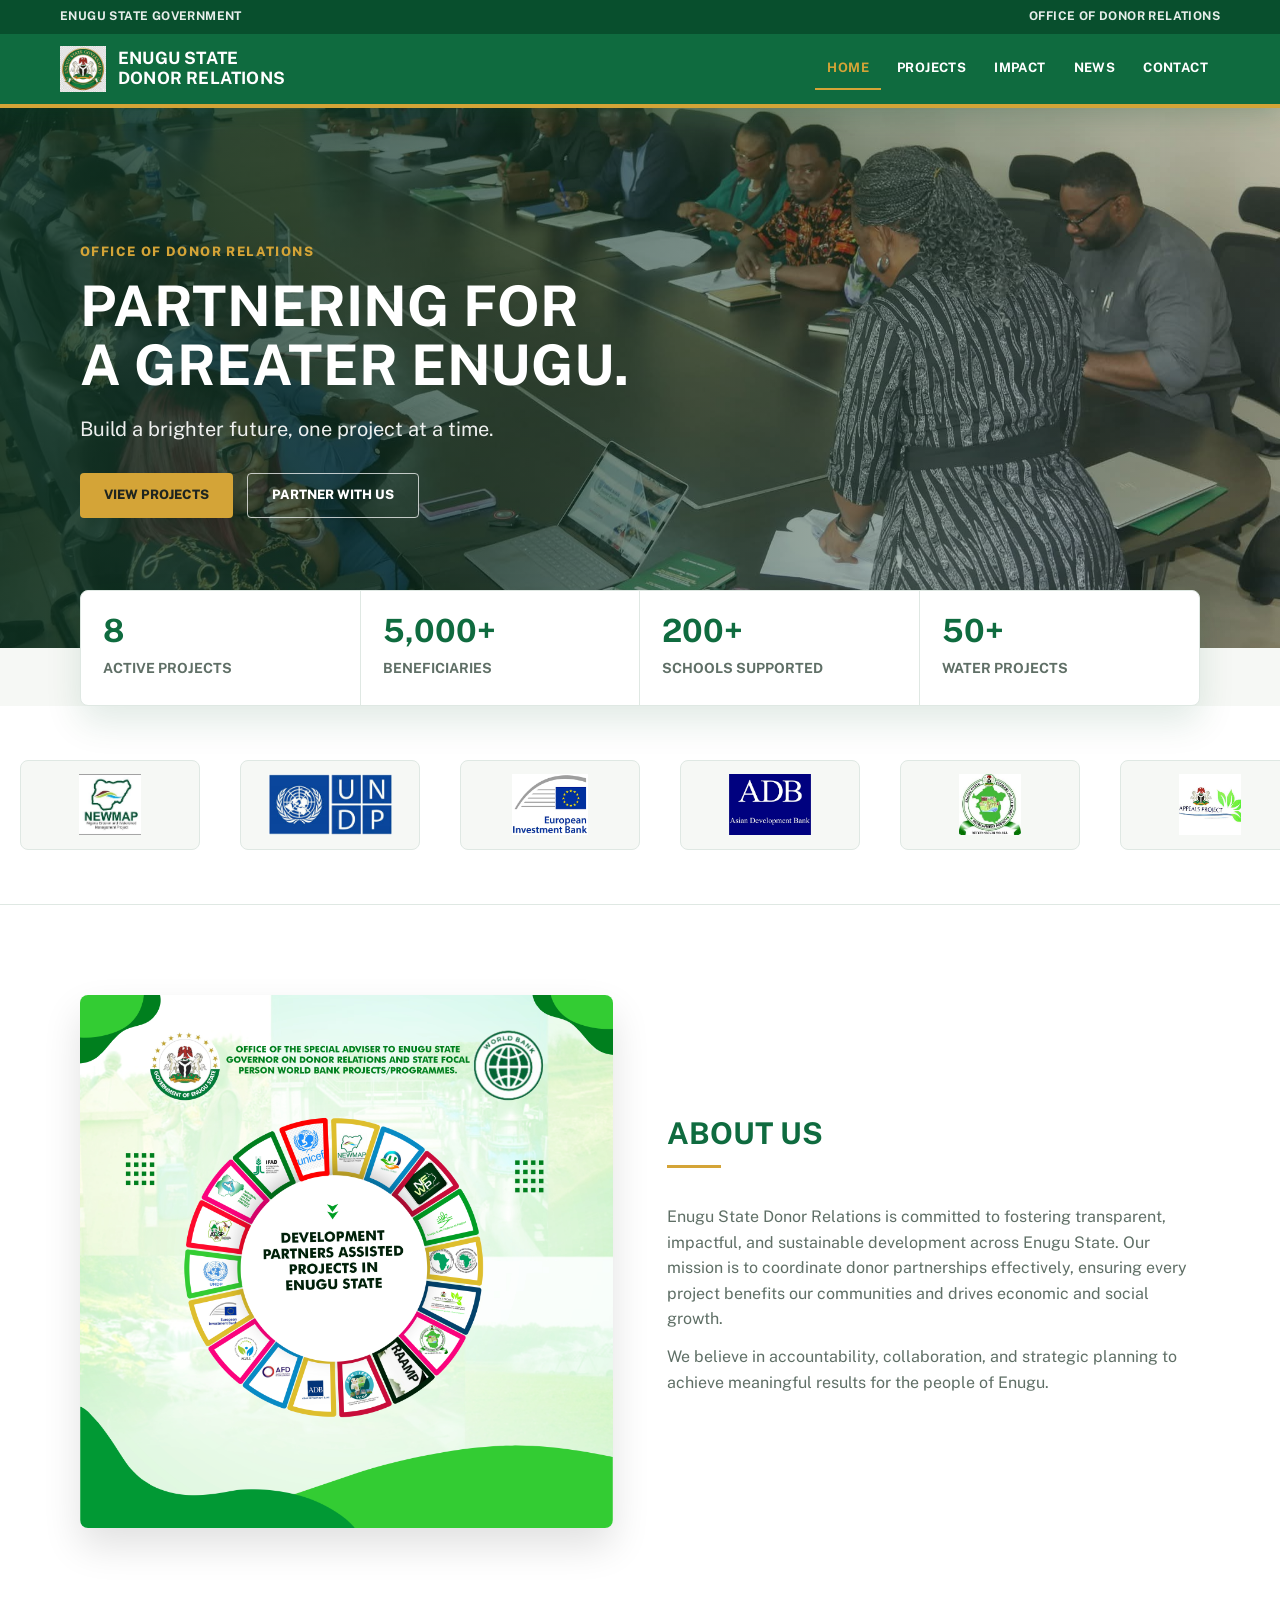
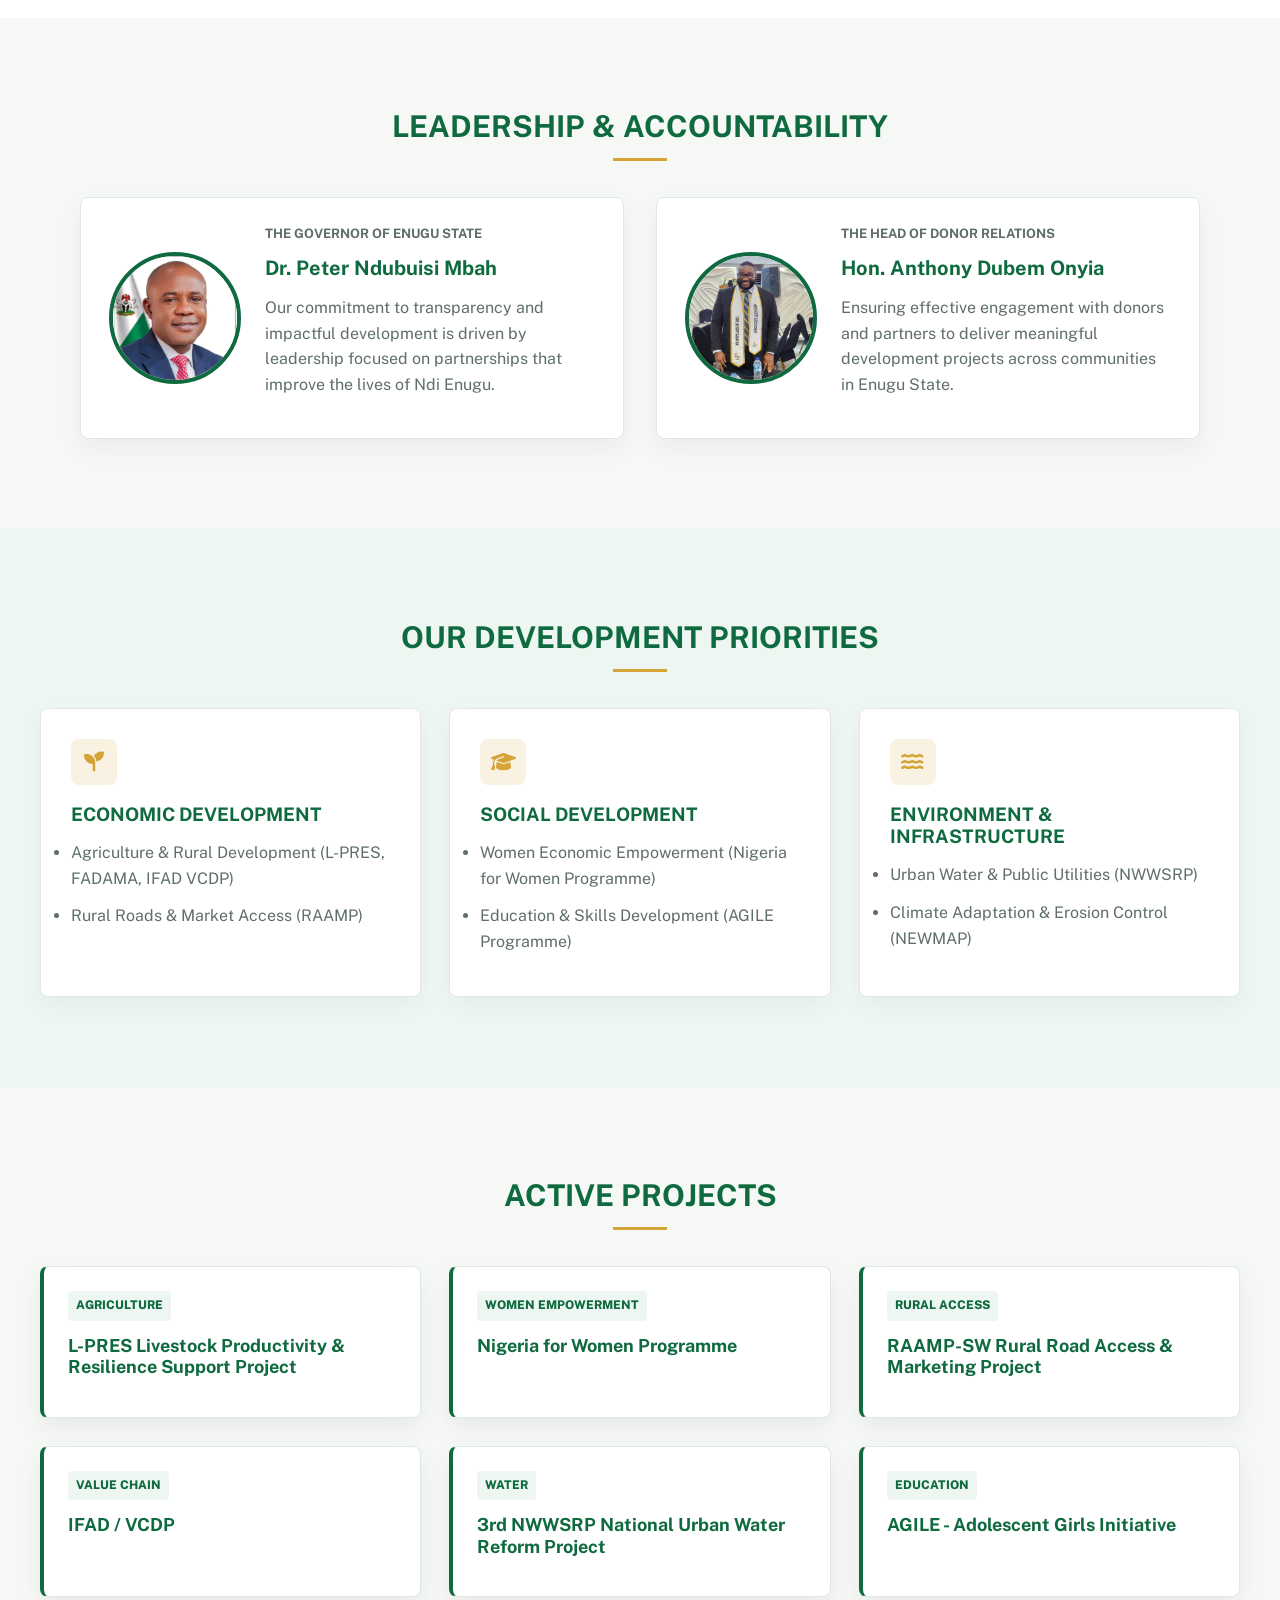
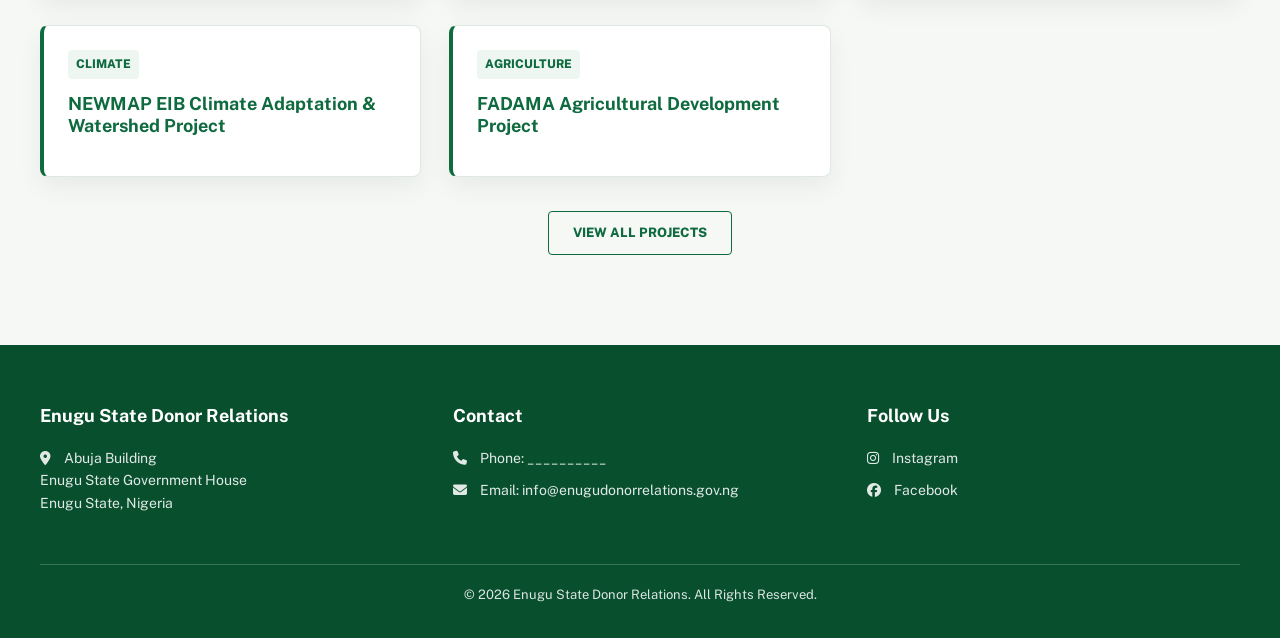
==== commit a796bfb5: "updated" ====
--- a/index.html
+++ b/index.html
@@ -194,6 +194,9 @@
                 <article class="project-card"><span>Climate</span><div class="project-info"><h4>NEWMAP EIB Climate Adaptation & Watershed Project</h4></div></article>
                 <article class="project-card"><span>Agriculture</span><div class="project-info"><h4>FADAMA Agricultural Development Project</h4></div></article>
             </div>
+            <div class="section-action">
+                <a href="projects.html" class="outline-dark-btn">View All Projects</a>
+            </div>
         </section>
     </main>
 
--- a/index.css
+++ b/index.css
@@ -23,6 +23,10 @@
     line-height: 1.6;
 }
 
+body.modal-open {
+    overflow: hidden;
+}
+
 img {
     display: block;
 }
@@ -47,6 +51,21 @@
     text-transform: uppercase;
 }
 
+section > h2::after,
+.news-intro h2::after,
+.about-text h2::after {
+    content: "";
+    display: block;
+    width: 54px;
+    height: 3px;
+    background: var(--accent-gold);
+    margin: 14px auto 0;
+}
+
+.about-text h2::after {
+    margin-left: 0;
+}
+
 p,
 li {
     font-size: 16px;
@@ -64,9 +83,32 @@
     color: var(--white);
     border-bottom: 4px solid var(--accent-gold);
     position: sticky;
-    top: 0;
+    top: 34px;
     z-index: 1000;
     box-shadow: 0 8px 24px rgba(8, 79, 45, 0.18);
+    transition: box-shadow 0.25s ease;
+}
+
+.header.scrolled {
+    box-shadow: 0 10px 30px rgba(8, 79, 45, 0.26);
+}
+
+.top-strip {
+    display: flex;
+    justify-content: space-between;
+    gap: 16px;
+    align-items: center;
+    min-height: 34px;
+    padding: 7px 60px;
+    background: var(--deep-green);
+    color: rgba(255, 255, 255, 0.9);
+    font-size: 12px;
+    font-weight: 700;
+    letter-spacing: 0.4px;
+    text-transform: uppercase;
+    position: sticky;
+    top: 0;
+    z-index: 1001;
 }
 
 .logo-area {
@@ -156,6 +198,7 @@
     padding: 96px 80px;
     color: var(--white);
     position: relative;
+    overflow: hidden;
 }
 
 .hero::before {
@@ -163,6 +206,20 @@
     position: absolute;
     inset: 0;
     background: linear-gradient(90deg, rgba(5, 42, 25, 0.82), rgba(5, 42, 25, 0.52), rgba(5, 42, 25, 0.18));
+    z-index: 1;
+}
+
+.hero-bg {
+    position: absolute;
+    inset: 0;
+    background-size: cover;
+    background-position: center;
+    opacity: 0;
+    transition: opacity 1.2s ease;
+}
+
+.hero-bg.active {
+    opacity: 1;
 }
 
 .hero-content {
@@ -208,11 +265,27 @@
     text-align: center;
     padding: 84px 20px;
     border-bottom: 4px solid var(--accent-gold);
+    position: relative;
+    overflow: hidden;
+}
+
+.page-hero::after {
+    content: "ESDR";
+    position: absolute;
+    right: clamp(16px, 8vw, 110px);
+    bottom: -18px;
+    color: rgba(255, 255, 255, 0.07);
+    font-size: clamp(78px, 14vw, 170px);
+    font-weight: 800;
+    line-height: 1;
+    pointer-events: none;
 }
 
 .page-hero h1,
 .page-hero p {
     color: var(--white);
+    position: relative;
+    z-index: 2;
 }
 
 .page-hero h1 {
@@ -422,6 +495,12 @@
 .project-item:hover {
     transform: translateY(-5px);
     box-shadow: 0 16px 34px rgba(8, 79, 45, 0.12);
+    border-color: rgba(212, 164, 55, 0.7);
+}
+
+.project-card:hover span {
+    background: var(--primary-green);
+    color: var(--white);
 }
 
 .project-image {
@@ -472,6 +551,10 @@
     display: flex;
     width: max-content;
     animation: scrollPartners 40s linear infinite;
+}
+
+.partners-track:hover {
+    animation-play-state: paused;
 }
 
 .partner {
@@ -550,6 +633,28 @@
     transform: translateY(-1px);
 }
 
+.section-action {
+    text-align: center;
+    margin-top: 34px;
+}
+
+.outline-dark-btn {
+    display: inline-block;
+    color: var(--primary-green);
+    border: 1px solid var(--primary-green);
+    padding: 11px 24px;
+    font-size: 13px;
+    font-weight: 800;
+    border-radius: 4px;
+    text-transform: uppercase;
+    transition: color 0.2s ease, background 0.2s ease;
+}
+
+.outline-dark-btn:hover {
+    background: var(--primary-green);
+    color: var(--white);
+}
+
 .outline-btn {
     display: inline-block;
     color: var(--white);
@@ -564,6 +669,40 @@
 .small-btn {
     padding: 8px 16px;
     font-size: 12px;
+}
+
+.filter-panel {
+    display: flex;
+    flex-wrap: wrap;
+    justify-content: center;
+    gap: 10px;
+    max-width: 960px;
+    margin: 0 auto 34px;
+}
+
+.filter-btn {
+    border: 1px solid var(--line);
+    background: var(--white);
+    color: var(--primary-green);
+    border-radius: 4px;
+    padding: 10px 14px;
+    font: inherit;
+    font-size: 13px;
+    font-weight: 800;
+    text-transform: uppercase;
+    cursor: pointer;
+    transition: background 0.2s ease, color 0.2s ease, border-color 0.2s ease;
+}
+
+.filter-btn:hover,
+.filter-btn.active {
+    background: var(--primary-green);
+    color: var(--white);
+    border-color: var(--primary-green);
+}
+
+.project-item[hidden] {
+    display: none;
 }
 
 .news-page {
@@ -639,6 +778,19 @@
     gap: 15px;
 }
 
+.contact-form label {
+    display: flex;
+    flex-direction: column;
+    gap: 7px;
+}
+
+.contact-form label span {
+    color: var(--text-dark);
+    font-size: 13px;
+    font-weight: 800;
+    text-transform: uppercase;
+}
+
 .contact-form input,
 .contact-form textarea {
     width: 100%;
@@ -654,6 +806,123 @@
     border-color: var(--primary-green);
 }
 
+.form-message {
+    display: none;
+    margin-bottom: 0;
+    padding: 11px 12px;
+    border-radius: 4px;
+    font-size: 14px;
+}
+
+.form-message.error,
+.form-message.success {
+    display: block;
+}
+
+.form-message.error {
+    background: #fff1f1;
+    color: #9f2424;
+    border: 1px solid #f1c6c6;
+}
+
+.form-message.success {
+    background: var(--soft-green);
+    color: var(--primary-green);
+    border: 1px solid #c7ded1;
+}
+
+.news-read-btn {
+    font-family: inherit;
+}
+
+.news-modal {
+    position: fixed;
+    inset: 0;
+    background: rgba(6, 31, 20, 0.62);
+    display: none;
+    align-items: center;
+    justify-content: center;
+    padding: 22px;
+    z-index: 2000;
+}
+
+.news-modal.open {
+    display: flex;
+}
+
+.news-modal-card {
+    width: min(560px, 100%);
+    background: var(--white);
+    border-radius: 8px;
+    padding: 32px;
+    position: relative;
+    box-shadow: 0 24px 70px rgba(0, 0, 0, 0.28);
+}
+
+.news-modal-card h2 {
+    text-align: left;
+    margin-bottom: 12px;
+}
+
+.modal-close {
+    position: absolute;
+    top: 12px;
+    right: 12px;
+    width: 36px;
+    height: 36px;
+    border: 1px solid var(--line);
+    background: var(--white);
+    border-radius: 4px;
+    color: var(--text-dark);
+    font-size: 24px;
+    line-height: 1;
+    cursor: pointer;
+}
+
+.back-to-top {
+    position: fixed;
+    right: 18px;
+    bottom: 18px;
+    width: 44px;
+    height: 44px;
+    border: none;
+    border-radius: 50%;
+    background: var(--accent-gold);
+    color: var(--text-dark);
+    cursor: pointer;
+    box-shadow: 0 10px 25px rgba(0, 0, 0, 0.18);
+    opacity: 0;
+    visibility: hidden;
+    transform: translateY(10px);
+    transition: opacity 0.2s ease, visibility 0.2s ease, transform 0.2s ease;
+    z-index: 1200;
+}
+
+.back-to-top.show {
+    opacity: 1;
+    visibility: visible;
+    transform: translateY(0);
+}
+
+.reveal {
+    opacity: 0;
+    transform: translateY(18px);
+    transition: opacity 0.6s ease, transform 0.6s ease;
+}
+
+.reveal.is-visible {
+    opacity: 1;
+    transform: translateY(0);
+}
+
+a:focus-visible,
+button:focus-visible,
+input:focus-visible,
+textarea:focus-visible {
+    outline: 3px solid rgba(212, 164, 55, 0.5);
+    outline-offset: 3px;
+}
+
 .footer {
     background: var(--deep-green);
     color: var(--white);
@@ -703,10 +972,19 @@
 }
 
 @media screen and (max-width: 900px) {
+    .top-strip {
+        padding: 7px 20px;
+        align-items: flex-start;
+        flex-direction: column;
+        gap: 2px;
+        position: static;
+    }
+
     .header {
         padding: 12px 20px;
         flex-wrap: wrap;
         gap: 12px;
+        top: 0;
     }
 
     .logo-area {
@@ -742,6 +1020,10 @@
         border-bottom: none;
     }
 
+    .nav a.active {
+        background: rgba(212, 164, 55, 0.12);
+    }
+
     .hero {
         min-height: 500px;
         padding: 78px 24px;
@@ -870,4 +1152,23 @@
     .contact-card {
         padding: 28px 20px;
     }
-}
+
+    .filter-panel {
+        justify-content: stretch;
+    }
+
+    .filter-btn {
+        flex: 1 1 140px;
+    }
+}
+
+@media (prefers-reduced-motion: reduce) {
+    *,
+    *::before,
+    *::after {
+        scroll-behavior: auto !important;
+        transition-duration: 0.01ms !important;
+        animation-duration: 0.01ms !important;
+        animation-iteration-count: 1 !important;
+    }
+}
